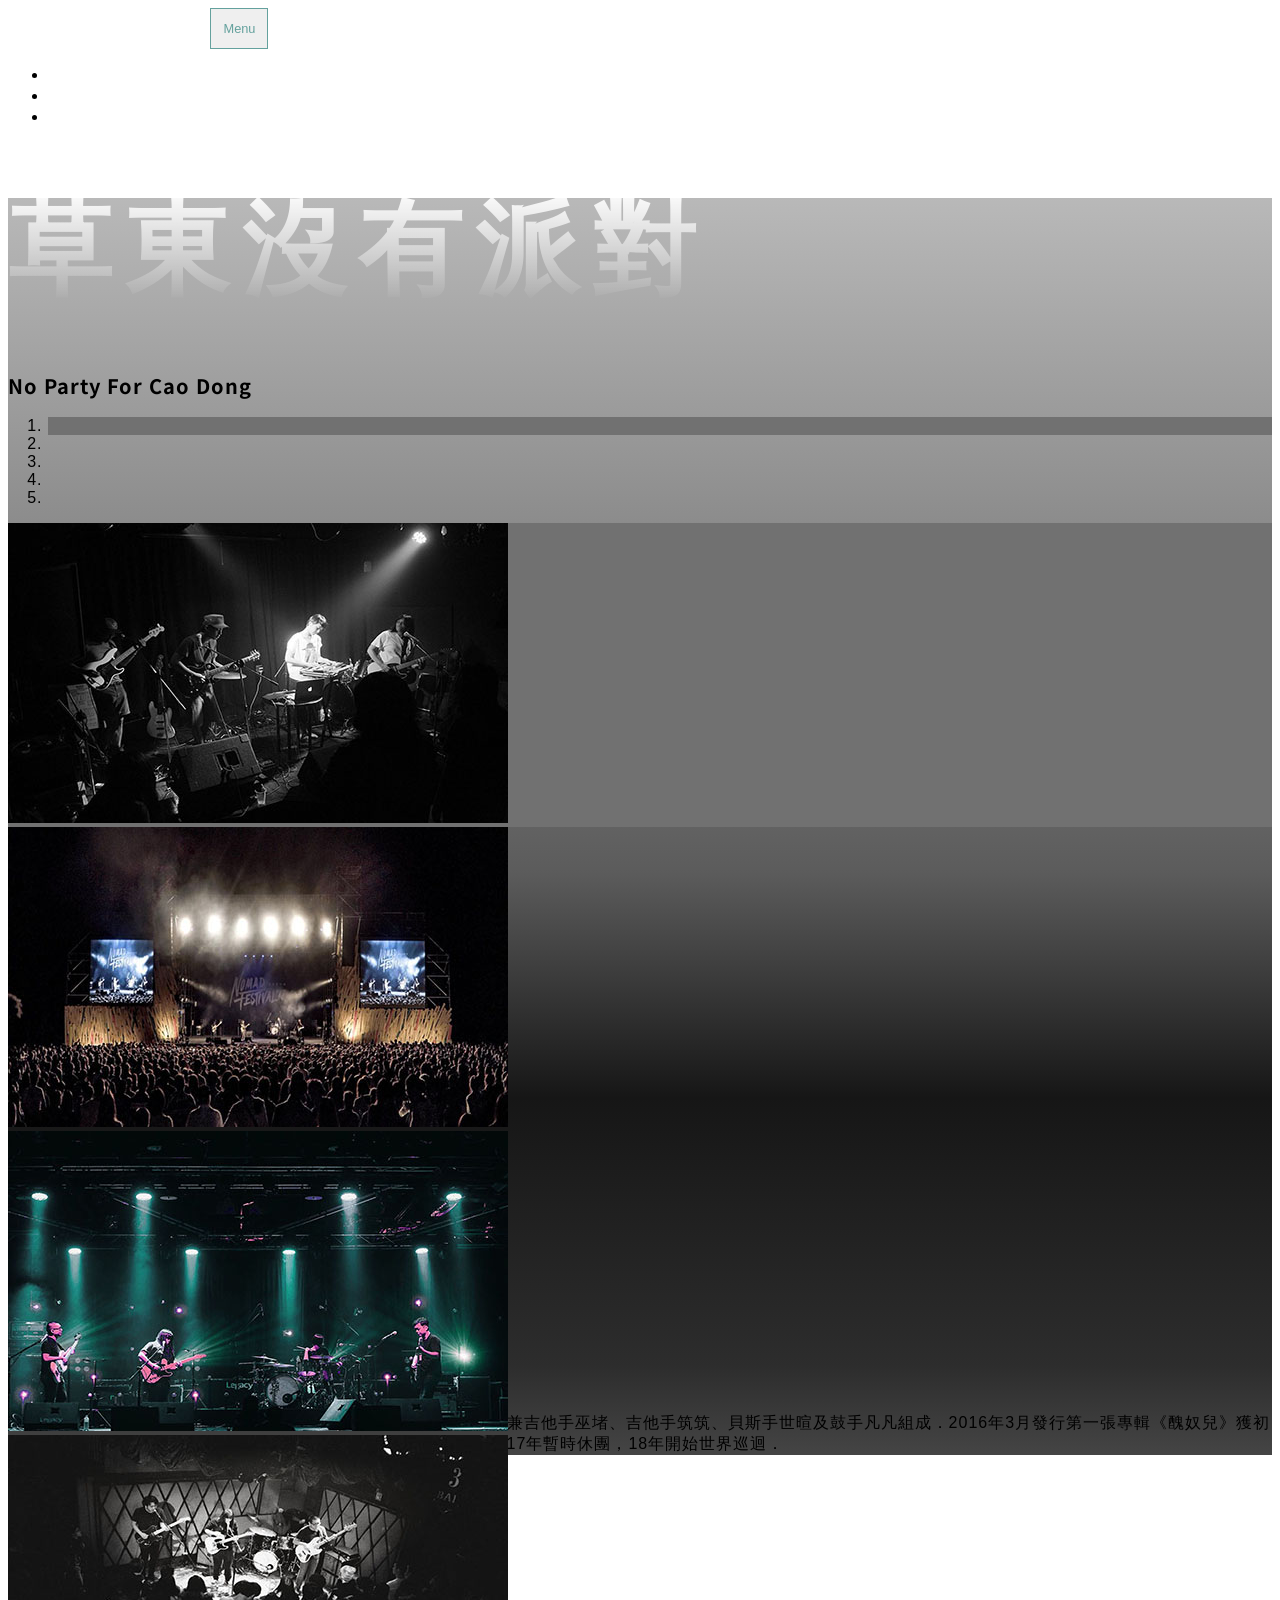
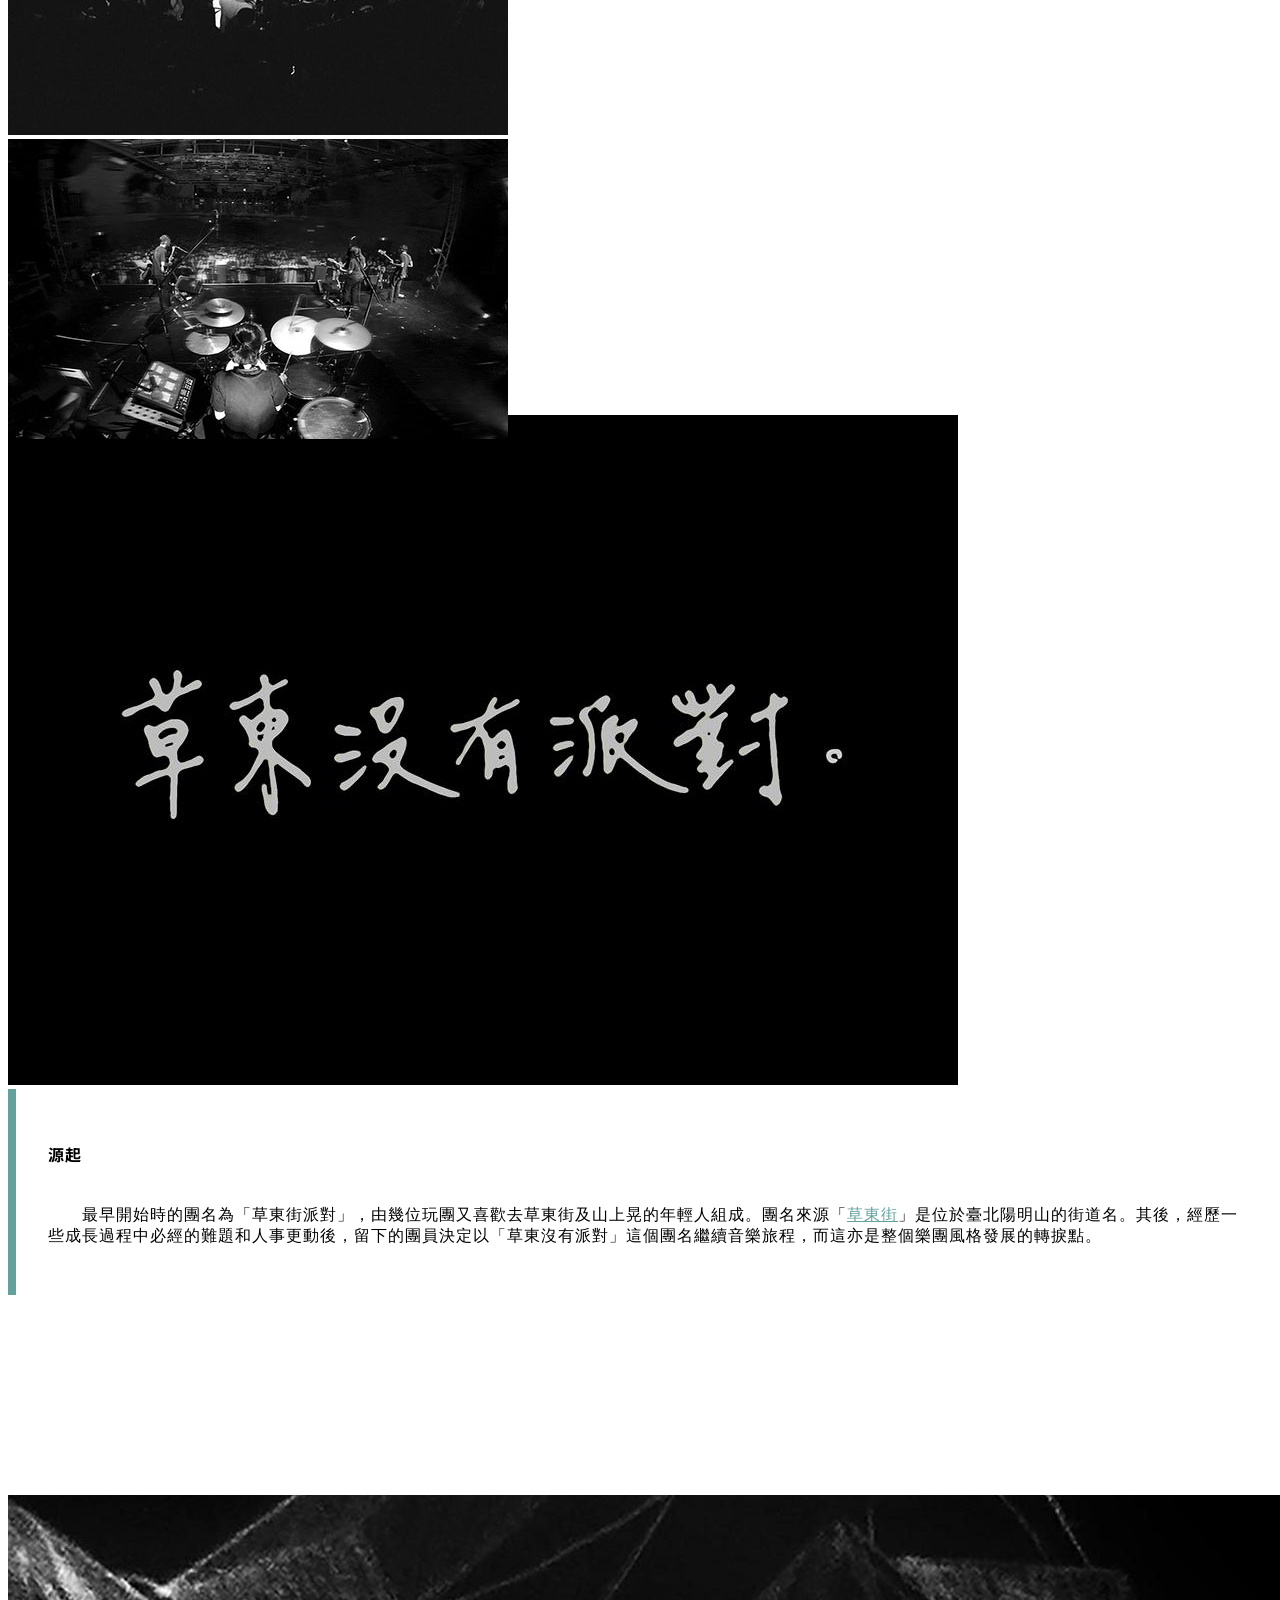
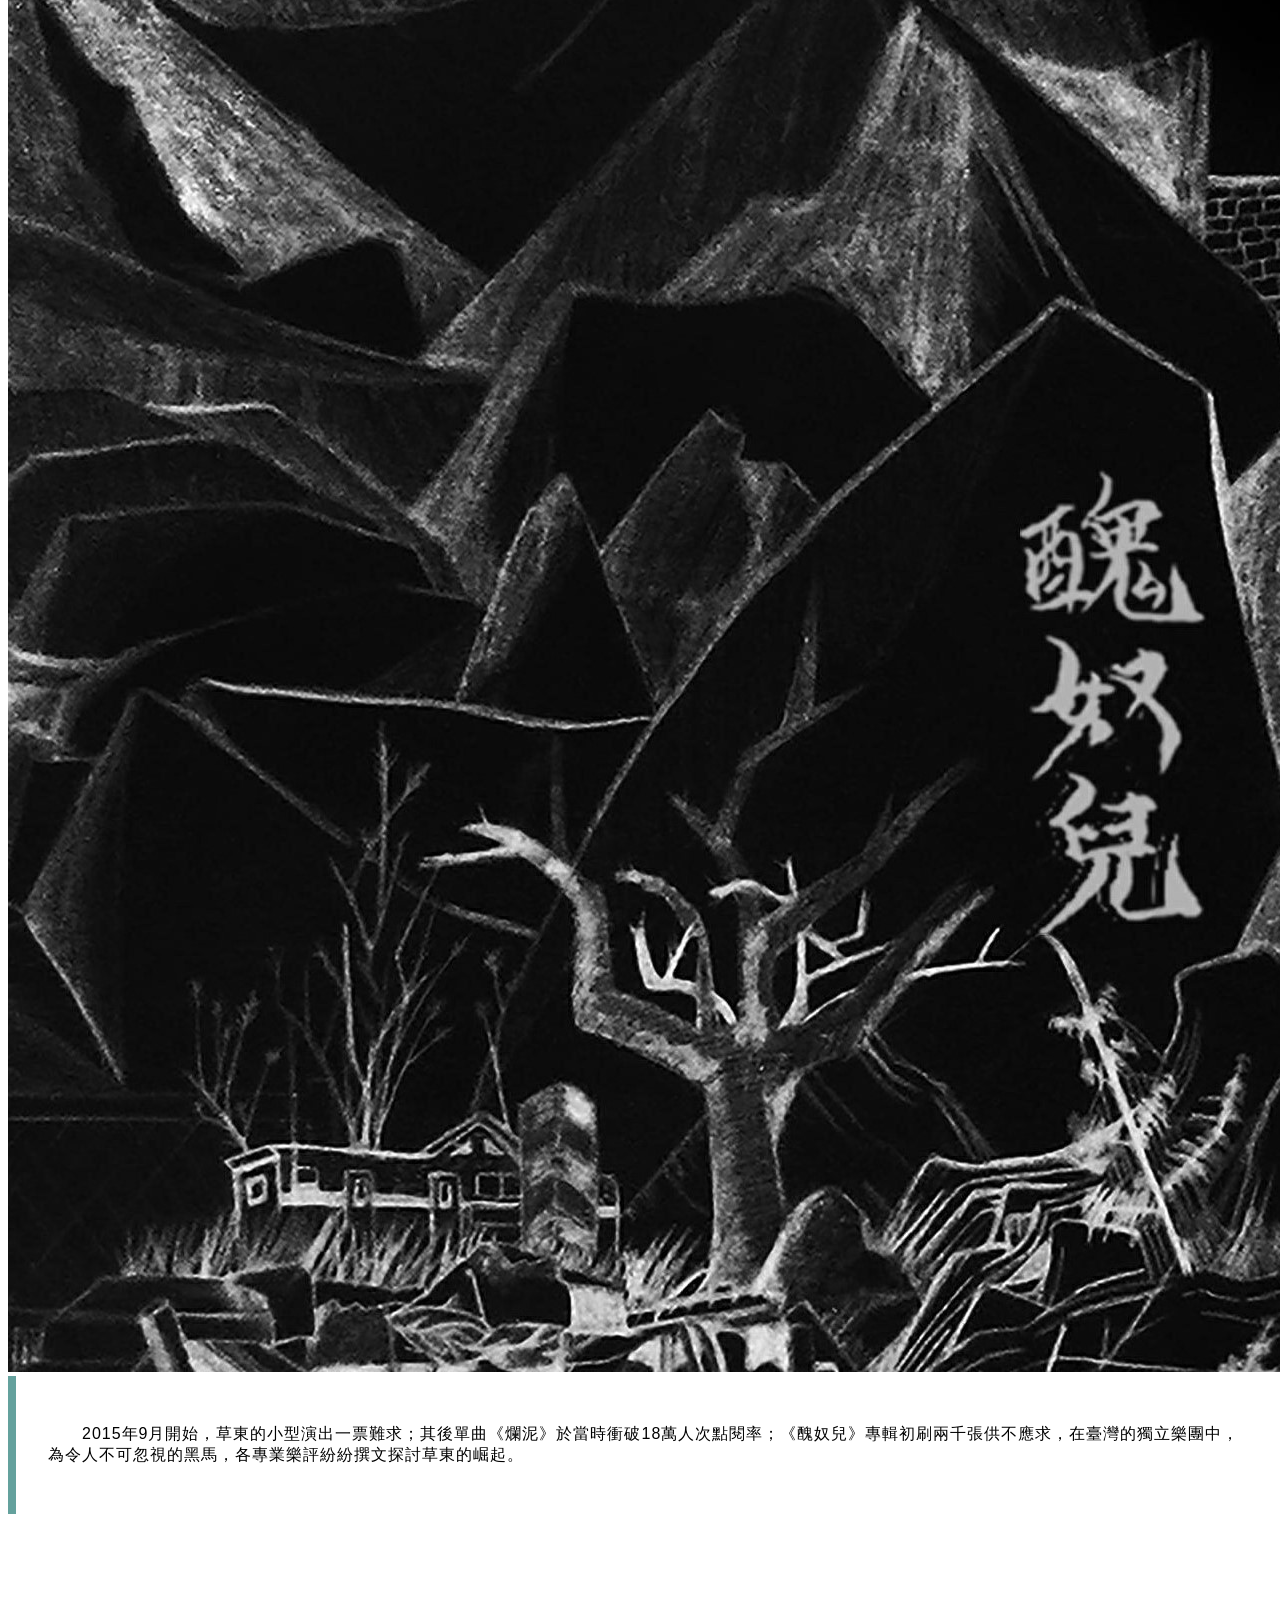
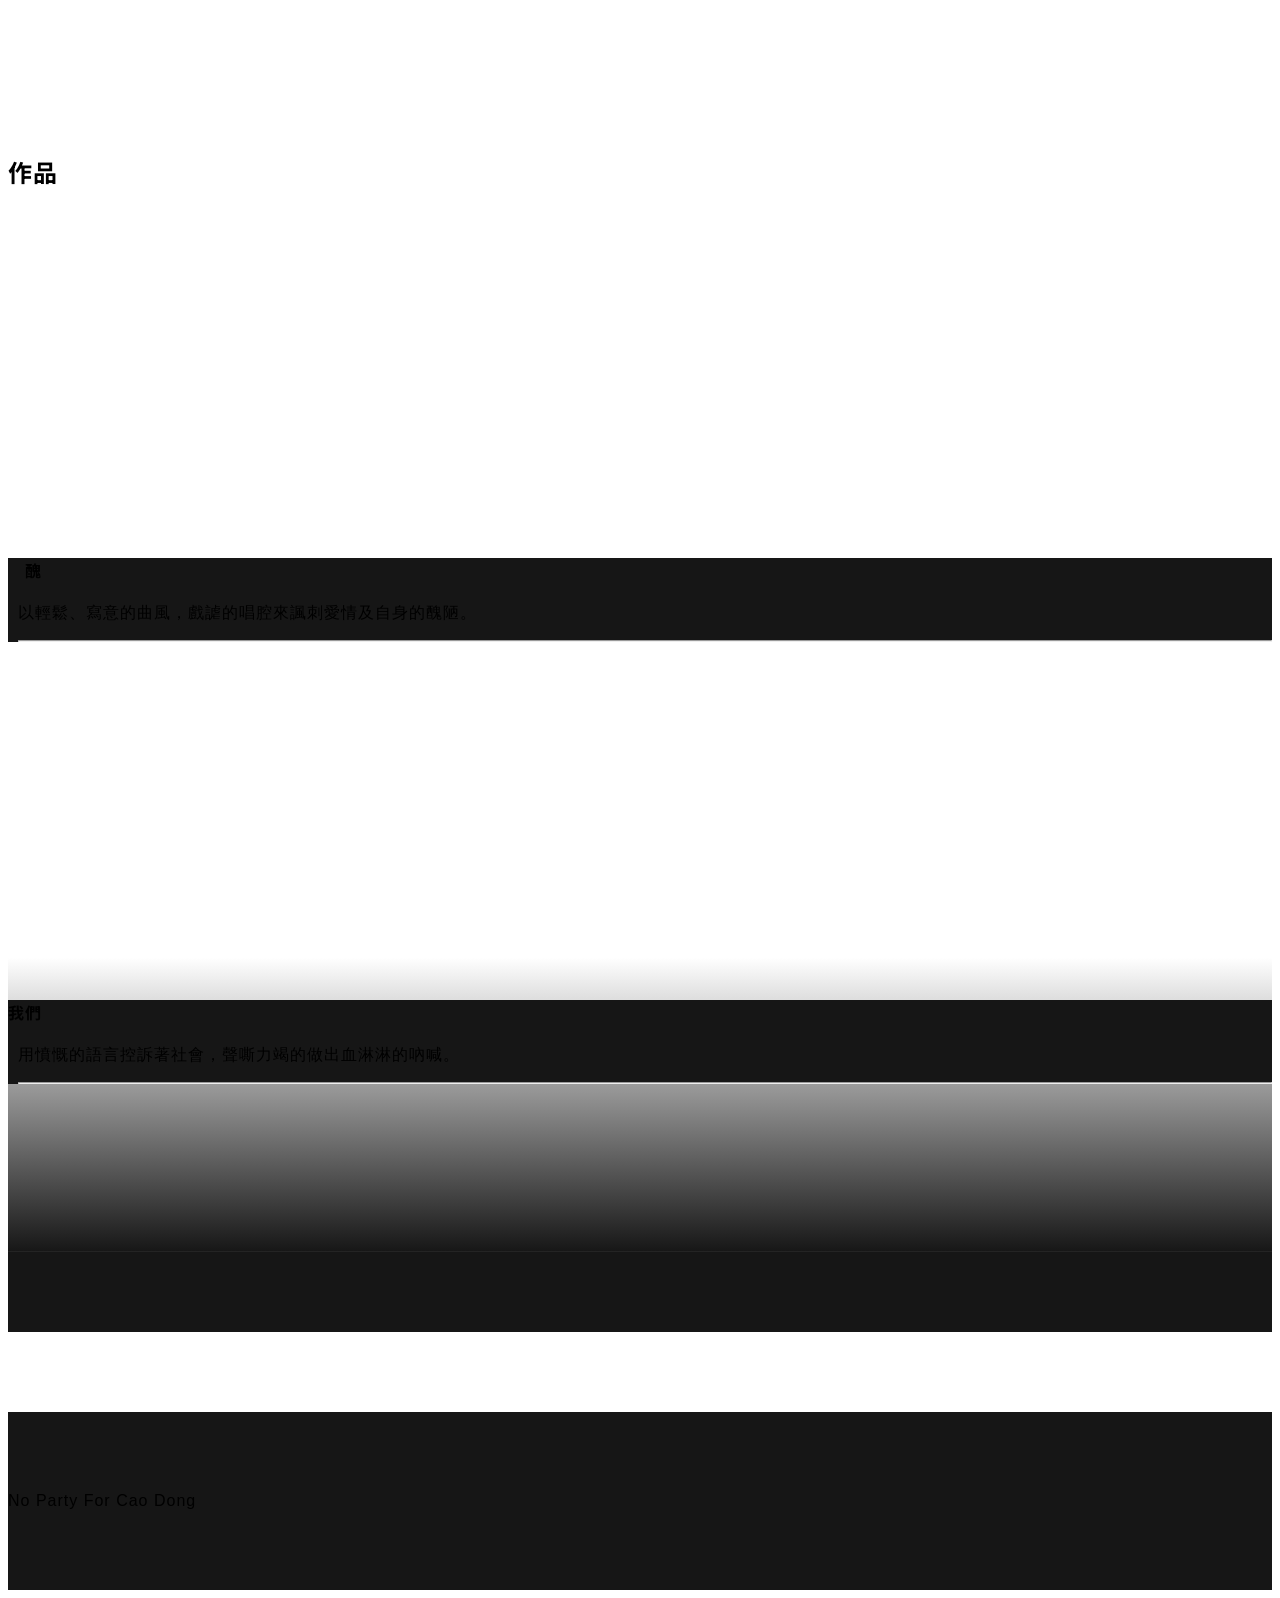
==== index.html @ 54d18df9 "0" ====
<!DOCTYPE html>
<html lang="zh-Hant-TW">

<head>

  <meta charset="utf-8">
  <meta name="viewport" content="width=device-width, initial-scale=1, shrink-to-fit=no">
  <meta name="description" content="No Party For Cao Dong">
  <meta name="author" content="">

  <title>No Party For Cao Dong</title>

  <!-- Bootstrap core CSS -->
  <link href="vendor/bootstrap/css/bootstrap.min.css" rel="stylesheet">

  <!-- Custom fonts for this template -->
  <link href="vendor/fontawesome-free/css/all.min.css" rel="stylesheet">
  <link href="https://fonts.googleapis.com/css?family=Varela+Round" rel="stylesheet">
  <link href="https://fonts.googleapis.com/css?family=Nunito:200,200i,300,300i,400,400i,600,600i,700,700i,800,800i,900,900i" rel="stylesheet">

    <!-- 中文字體 -->
  <link href="https://fonts.googleapis.com/css?family=Noto+Sans+TC" rel="stylesheet">
  
  <!-- Custom styles for this template -->
  <link href="css/grayscale.min.css" rel="stylesheet">
  
  <!-- 連接新的css --> 
  <link href="css/myresume.css" rel="stylesheet">
  <link href="css/JSresume.css" rel="stylesheet">
  <link href="css/grayscale.css" rel="stylesheet">
  <!--幻燈片-->
  <link href="css/幻燈片.css" rel="stylesheet">

</head>

<body id="page-top">

  <!-- Navigation -->
  <nav class="navbar navbar-expand-lg navbar-light fixed-top" id="mainNav">
    <div class="container">
      <a class="navbar-brand js-scroll-trigger" href="#page-top">No Party For Cao Dong</a>
      <button class="navbar-toggler navbar-toggler-right" type="button" data-toggle="collapse" data-target="#navbarResponsive" aria-controls="navbarResponsive" aria-expanded="false" aria-label="Toggle navigation">
        Menu
        <i class="fas fa-bars"></i>
      </button>
      <div class="collapse navbar-collapse" id="navbarResponsive">
        <ul class="navbar-nav ml-auto">
          <li class="nav-item">
            <a class="nav-link js-scroll-trigger" href="#about">簡介</a>
          </li>
          <li class="nav-item">
            <a class="nav-link js-scroll-trigger" href="#projects">源起</a>
			</li>
          <li class="nav-item">
            <a class="nav-link js-scroll-trigger" href="#signup">作品</a>
          </li>
        </ul>
		
      </div>
    </div>
  </nav>

  <!-- Header -->
  <header class="masthead">
    <div class="container d-flex h-100 align-items-center">
      <div class="mx-auto text-center">
        <h1 class="mx-auto my-0 text-uppercase"><span style="font-family:Microsoft JhengHei;">草東沒有派對</span></h1>
        <h2 class="text-white-50 mx-auto mt-2 mb-5">No Party For Cao Dong</h2>
     <!--幻燈片-->
 <div id="carousel-bs4" class="carousel slide" data-ride="carousel">
    <ol class="carousel-indicators">
    <li data-target="#carousel-bs4" data-slide-to="0" class="active"></li>
    <li data-target="#carousel-bs4" data-slide-to="1"></li>
    <li data-target="#carousel-bs4" data-slide-to="2"></li>
    <li data-target="#carousel-bs4" data-slide-to="3"></li>
    <li data-target="#carousel-bs4" data-slide-to="4"></li>
  </ol>
  <div class="carousel-inner">
    <div class="carousel-item active">
      <img class="d-block w-100" src="img/two.jpg" alt="First slide">
    </div>
    <div class="carousel-item">
      <img class="d-block w-100" src="img/NOMAD1.jpg" alt="Second slide">
    </div>
    <div class="carousel-item">
      <img class="d-block w-100" src="img/Taipie.jpg" alt="Third slide">
    </div>
    <div class="carousel-item">
      <img class="d-block w-100" src="img/NewYork.jpg" alt="Four slide">
    </div>
    <div class="carousel-item">
      <img class="d-block w-100" src="img/Taichung.jpg" alt="Five slide">
    </div>
  </div>
</div>
<br>
 
      </div>
  </header>

  <!-- About Section -->
  <section id="about" class="about-section text-center">
    <div class="container">
      <div class="row">
	   <div style="margin-top :100px">
	   <div style="margin-bottom :400px">
        <div class="col-lg-8 mx-auto">
          <h2 class="text-white mb-4">簡介</h2>
          <p class="text-white-50">草東沒有派對是一隻臺灣本土的搖滾樂團，成軍於2012年，由主唱兼吉他手巫堵、吉他手筑筑、貝斯手世暄及鼓手凡凡組成．2016年3月發行第一張專輯《醜奴兒》獲初步注目及各獎項肯定，包括第28屆金曲獎最佳樂團等多項大獎．2017年暫時休團，18年開始世界巡迴．</p>
        </div> 
	  </div>
	  </div>
      </div>
    </div>
  </section>

  <!-- Projects Section -->
  <section id="projects" class="projects-section bg-light">
    <div class="container">

      <!-- Featured Project Row -->
      <div class="row align-items-center no-gutters mb-4 mb-lg-5">
        <div class="col-xl-8 col-lg-7">
          <img class="img-fluid mb-3 mb-lg-0" src="草東沒有派對.jpg" alt="">
        </div>
        <div class="col-xl-4 col-lg-5">
          <div class="featured-text text-center text-lg-left">
            <h4>源起</h4>
            <p class="text-black-50 mb-0"><br>　　最早開始時的團名為「草東街派對」，由幾位玩團又喜歡去草東街及山上晃的年輕人組成。團名來源「<a href="https://www.google.com.tw/maps/place/111%E5%8F%B0%E5%8C%97%E5%B8%82%E5%A3%AB%E6%9E%97%E5%8D%80%E8%8D%89%E6%9D%B1%E8%A1%97/@25.1389796,121.5596644,21z/data=!4m5!3m4!1s0x3442adeb7283b971:0xda145ac0c0c0e1d9!8m2!3d25.1391101!4d121.5598657">草東街</a>」是位於臺北陽明山的街道名。其後，經歷一些成長過程中必經的難題和人事更動後，留下的團員決定以「草東沒有派對」這個團名繼續音樂旅程，而這亦是整個樂團風格發展的轉捩點。</p>
          </div>
        </div>
      </div>
	  
	  <!-- Featured Project Row -->
	 <div style="margin-top :200px">
      <div class="row align-items-center no-gutters mb-4 mb-lg-5 ">
        <div class=" col-xl-8 col-lg-7">
          <img class="img-fluid mb-3 mb-lg-0" src="醜奴兒.png" alt="">
        </div>
        <div class="col-xl-4 col-lg-6 order-lg-first">
              <div class="featured-text text-center text-lg-left">
                <p class="text-black-50 mb-0">　　2015年9月開始，草東的小型演出一票難求；其後單曲《爛泥》於當時衝破18萬人次點閱率；《醜奴兒》專輯初刷兩千張供不應求，在臺灣的獨立樂團中，為令人不可忽視的黑馬，各專業樂評紛紛撰文探討草東的崛起。</p>
              </div>
        </div>
      </div>
	 </div>

    </div>
  </section>
  
  <!-- Signup Section -->
  <section id="signup" class="signup-section">
    <div class="container">
     <div style="margin-top :-100px">
      <div class="row">
        <div class="col-md-10 col-lg-8 mx-auto text-center">
          <h2 class="text-white mb-4">作品</h2>
      <!-- Project One Row -->
      <div class="row justify-content-center no-gutters mb-5 mb-lg-0">
        <div class="col-lg-6">
	     <div style="margin-bottom :-6px">
          <iframe width="365" height="330" src="https://www.youtube.com/embed/5U825i8AZQo" frameborder="0" allow="accelerometer; autoplay; encrypted-media; gyroscope; picture-in-picture" allowfullscreen></iframe>
         </div>
		</div>
        <div class="col-lg-6">
          <div class="bg-black text-center h-100 project">
            <div class="d-flex h-100">
              <div class="project-text w-100 my-auto text-center text-lg-left">
                <h4 class="text-white">　醜</h4>
				<div style="margin-left :10px" style="margin-bottom :0px"
                <p class="mb-0 text-white-50"> 以輕鬆、寫意的曲風，戲謔的唱腔來諷刺愛情及自身的醜陋。</p>
                <hr class="d-none d-lg-block mb-0 ml-0">
                </div>
              </div>
            </div>
          </div>
        </div>

      <!-- Project Two Row -->
      <div class="row justify-content-center no-gutters">
        <div class="col-lg-6">
		 <div style="margin-bottom :-6px">
         <iframe width="365" height="330" src="https://www.youtube.com/embed/r0pnInGKFMI" frameborder="0" allow="accelerometer; autoplay; encrypted-media; gyroscope; picture-in-picture" allowfullscreen></iframe>
		 </div>
        </div>
        <div class="col-lg-6 order-lg-first">
          <div class="bg-black text-center h-100 project">
            <div class="d-flex h-100">
              <div class="project-text w-100 my-auto text-center text-lg-right">
                <h4 class="text-white">我們　</h4>
				<div style="margin-left: 10px"
                <p class="mb-0 text-white-50" align="left">用憤慨的語言控訴著社會，聲嘶力竭的做出血淋淋的吶喊。</p>
                <hr class="d-none d-lg-block mb-0 mr-0">
              </div>
            </div>
          </div>
        </div>
      </div>
	 </div> 
     </body>

          </form>

      </div>
    </div>
    </div>
	</div>
  </section>
  <!-- Contact Section -->
  <section class="contact-section bg-black">
    <div class="container">

      <div class="row">

      </div>

      <div class="social d-flex justify-content-center">
        <a href="https://www.instagram.com/nopartyforcaodong/?hl=zh-tw" class="mx-2">
          <i class="fab fa-instagram"></i>
        </a>
        <a href="https://www.facebook.com/nopartyforcaodong/" class="mx-2">
          <i class="fab fa-facebook-f"></i>
        </a>
      </div>
    </div>
  </section>

  <!-- Footer -->
  <footer class="bg-black small text-center text-white-50">
    <div class="container">
      No Party For Cao Dong
    </div>
  </footer>

  <!-- Bootstrap core JavaScript -->
  <script src="vendor/jquery/jquery.min.js"></script>
  <script src="vendor/bootstrap/js/bootstrap.bundle.min.js"></script>

  <!-- Plugin JavaScript -->
  <script src="vendor/jquery-easing/jquery.easing.min.js"></script>

  <!-- Custom scripts for this template -->
  <script src="js/grayscale.min.js"></script>

  <script src="js/幻燈片.js"></script>
  
</html>
---- css/grayscale.min.css ----
/*!
 * Start Bootstrap - Grayscale v5.0.6 (https://startbootstrap.com/template-overviews/grayscale)
 * Copyright 2013-2019 Start Bootstrap
 * Licensed under MIT (https://github.com/BlackrockDigital/startbootstrap-grayscale/blob/master/LICENSE)
<<<<<<< HEAD
 */#mainNav{min-height:56px;background-color:#fff}
 #mainNav .navbar-toggler{font-size:80%;padding:.75rem;color:#64a19d;border:1px solid #64a19d}
 #mainNav .navbar-toggler:focus{outline:0}
 #mainNav .navbar-brand{color:#161616;font-weight:700;padding:.9rem 0}
 #mainNav .navbar-nav .nav-item:hover{color:fade(white,80%);outline:0;background-color:transparent}
 #mainNav .navbar-nav .nav-item:active,
 #mainNav .navbar-nav .nav-item:focus{outline:0;background-color:transparent}
 @media (min-width:992px){#mainNav{padding-top:0;padding-bottom:0;border-bottom:none;background-color:transparent;-webkit-transition:background-color .3s ease-in-out;transition:background-color .3s ease-in-out}
 #mainNav .navbar-brand{padding:.5rem 0;color:rgba(255,255,255,.5)}
 #mainNav .nav-link{-webkit-transition:none;transition:none;padding:2rem 1.5rem;color:rgba(255,255,255,.5)}
 #mainNav .nav-link:hover{color:rgba(255,255,255,.75)}
 #mainNav .nav-link:active{color:#fff}
 #mainNav.navbar-shrink{background-color:#fff}
 #mainNav.navbar-shrink .navbar-brand{color:#161616}
 #mainNav.navbar-shrink .nav-link{color:#161616;padding:1.5rem 1.5rem 1.25rem;border-bottom:.25rem solid transparent}
 #mainNav.navbar-shrink .nav-link:hover{color:#64a19d}
 #mainNav.navbar-shrink .nav-link:active{color:#467370}
 #mainNav.navbar-shrink .nav-link.active{color:#64a19d;outline:0;border-bottom:.25rem solid #64a19d}}
 .masthead{position:relative;width:100%;height:auto;min-height:35rem;padding:15rem 0;background:-webkit-gradient(linear,left top,left bottom,from(rgba(22,22,22,.3)),color-stop(75%,rgba(22,22,22,.7)),to(#161616)),url(../img/bg-masthead.jpg);background:linear-gradient(to bottom,rgba(22,22,22,.3) 0,rgba(22,22,22,.7) 75%,#161616 100%),url(../img/bg-masthead.jpg);background-position:center;background-repeat:no-repeat;background-attachment:scroll;background-size:cover}
 .masthead h1{font-family:'Varela Round';font-size:2.5rem;line-height:2.5rem;letter-spacing:.8rem;background:-webkit-linear-gradient(rgba(255,255,255,.9),rgba(255,255,255,0));-webkit-text-fill-color:transparent;-webkit-background-clip:text}
 .masthead h2{max-width:20rem;font-size:1rem}
 @media (min-width:768px){.masthead h1{font-size:4rem;line-height:4rem}}
 @media (min-width:992px){.masthead{height:100vh;padding:0}
 .masthead h1{font-size:6.5rem;line-height:6.5rem;letter-spacing:.8rem}
 .masthead h2{max-width:30rem;font-size:1.25rem}}
 .btn{-webkit-box-shadow:0 .1875rem .1875rem 0 rgba(0,0,0,.1)!important;box-shadow:0 .1875rem .1875rem 0 rgba(0,0,0,.1)!important;padding:1.25rem 2rem;font-family:'Varela Round';font-size:80%;text-transform:uppercase;letter-spacing:.15rem;border:0}
 .btn-primary{background-color:#64a19d}
 .btn-primary:hover{background-color:#4f837f}
 .btn-primary:focus{background-color:#4f837f;color:#fff}
 .btn-primary:active{background-color:#467370!important}
 .about-section{padding-top:10rem;background:-webkit-gradient(linear,left top,left bottom,from(#161616),color-stop(75%,rgba(22,22,22,.9)),to(rgba(22,22,22,.8)));background:linear-gradient(to bottom,#161616 0,rgba(22,22,22,.9) 75%,rgba(22,22,22,.8) 100%)}
 .about-section p{margin-bottom:5rem}
 .projects-section{padding:10rem 0}
 .projects-section .featured-text{padding:2rem}
 @media (min-width:992px){.projects-section .featured-text{padding:0 0 0 2rem;/*border-right:.5rem */solid #64a19d}}
 .projects-section .project-text{padding:3rem;font-size:90%}
 @media (min-width:992px){.projects-section .project-text{padding:5rem}
 .projects-section .project-text hr{border-color:#64a19d;border-width:.25rem;width:30%}}
 .signup-section{padding:10rem 0;background:-webkit-gradient(linear,left top,left bottom,from(rgba(22,22,22,.1)),color-stop(75%,rgba(22,22,22,.5)),to(#161616)),url(../img/bg-signup.jpg);background:linear-gradient(to bottom,rgba(22,22,22,.1) 0,rgba(22,22,22,.5) 75%,#161616 100%),url(../img/bg-signup.jpg);background-position:center;background-repeat:no-repeat;background-attachment:scroll;background-size:cover}
 .signup-section .form-inline input{-webkit-box-shadow:0 .1875rem .1875rem 0 rgba(0,0,0,.1)!important;box-shadow:0 .1875rem .1875rem 0 rgba(0,0,0,.1)!important;padding:1.25rem 2rem;height:auto;font-family:'Varela Round';font-size:80%;text-transform:uppercase;letter-spacing:.15rem;border:0}
 .contact-section{padding:5rem 0 0}
 .contact-section .card{border:0;border-bottom:.25rem solid #64a19d}
 .contact-section .card h4{font-size:.8rem;font-family:'Varela Round';text-transform:uppercase;letter-spacing:.15rem}
 .contact-section .card h5{font-size:.8rem;font-family:'Varela Round';text-transform:uppercase;letter-spacing:.15rem}
 .contact-section .card hr{border-color:#64a19d;border-width:.25rem;width:3rem}
 .contact-section .social{margin-top:5rem}
 .contact-section .social a{text-align:center;height:3rem;width:3rem;background:rgba(255,255,255,.1);border-radius:100%;line-height:3rem;color:rgba(255,255,255,.3)}
 .contact-section .social a:hover{color:rgba(255,255,255,.5)}
 .contact-section .social a:active{color:#fff}body{font-family:Nunito;letter-spacing:.0625em}a{color:#64a19d}a:focus,a:hover{text-decoration:none;color:#3c6360}
 .bg-black{background-color:#161616!important}
 .bg-primary{background-color:#64a19d!important}
 .text-primary{color:#64a19d!important}footer{padding:5rem 0}
=======
 */#mainNav{min-height:56px;background-color:#fff}#mainNav .navbar-toggler{font-size:80%;padding:.75rem;color:#64a19d;border:1px solid #64a19d}#mainNav .navbar-toggler:focus{outline:0}#mainNav .navbar-brand{color:#161616;font-weight:700;padding:.9rem 0}#mainNav .navbar-nav .nav-item:hover{color:fade(white,80%);outline:0;background-color:transparent}#mainNav .navbar-nav .nav-item:active,#mainNav .navbar-nav .nav-item:focus{outline:0;background-color:transparent}@media (min-width:992px){#mainNav{padding-top:0;padding-bottom:0;border-bottom:none;background-color:transparent;-webkit-transition:background-color .3s ease-in-out;transition:background-color .3s ease-in-out}#mainNav .navbar-brand{padding:.5rem 0;color:rgba(255,255,255,.5)}#mainNav .nav-link{-webkit-transition:none;transition:none;padding:2rem 1.5rem;color:rgba(255,255,255,.5)}#mainNav .nav-link:hover{color:rgba(255,255,255,.75)}#mainNav .nav-link:active{color:#fff}#mainNav.navbar-shrink{background-color:#fff}#mainNav.navbar-shrink .navbar-brand{color:#161616}#mainNav.navbar-shrink .nav-link{color:#161616;padding:1.5rem 1.5rem 1.25rem;border-bottom:.25rem solid transparent}#mainNav.navbar-shrink .nav-link:hover{color:#64a19d}#mainNav.navbar-shrink .nav-link:active{color:#467370}#mainNav.navbar-shrink .nav-link.active{color:#64a19d;outline:0;border-bottom:.25rem solid #64a19d}}.masthead{position:relative;width:100%;height:auto;min-height:35rem;padding:15rem 0;background:-webkit-gradient(linear,left top,left bottom,from(rgba(22,22,22,.3)),color-stop(75%,rgba(22,22,22,.7)),to(#161616)),url(../img/bg-masthead.jpg);background:linear-gradient(to bottom,rgba(22,22,22,.3) 0,rgba(22,22,22,.7) 75%,#161616 100%),url(../img/bg-masthead.jpg);background-position:center;background-repeat:no-repeat;background-attachment:scroll;background-size:cover}.masthead h1{font-family:'Varela Round';font-size:2.5rem;line-height:2.5rem;letter-spacing:.8rem;background:-webkit-linear-gradient(rgba(255,255,255,.9),rgba(255,255,255,0));-webkit-text-fill-color:transparent;-webkit-background-clip:text}.masthead h2{max-width:20rem;font-size:1rem}@media (min-width:768px){.masthead h1{font-size:4rem;line-height:4rem}}@media (min-width:992px){.masthead{height:100vh;padding:0}.masthead h1{font-size:6.5rem;line-height:6.5rem;letter-spacing:.8rem}.masthead h2{max-width:30rem;font-size:1.25rem}}.btn{-webkit-box-shadow:0 .1875rem .1875rem 0 rgba(0,0,0,.1)!important;box-shadow:0 .1875rem .1875rem 0 rgba(0,0,0,.1)!important;padding:1.25rem 2rem;font-family:'Microsoft JhengHei';font-size:80%;text-transform:uppercase;letter-spacing:.15rem;border:0}.btn-primary{background-color:#64a19d}.btn-primary:hover{background-color:#4f837f}.btn-primary:focus{background-color:#4f837f;color:#fff}.btn-primary:active{background-color:#467370!important}.about-section{padding-top:10rem;background:-webkit-gradient(linear,left top,left bottom,from(#161616),color-stop(75%,rgba(22,22,22,.9)),to(rgba(22,22,22,.8)));background:linear-gradient(to bottom,#161616 0,rgba(22,22,22,.9) 75%,rgba(22,22,22,.8) 100%)}.about-section p{margin-bottom:5rem}.projects-section{padding:10rem 0}.projects-section .featured-text{padding:2rem}@media (min-width:992px){.projects-section .featured-text{padding:0 0 0 2rem;border-left:.5rem solid #64a19d}}.projects-section .project-text{padding:3rem;font-size:90%}@media (min-width:992px){.projects-section .project-text{padding:5rem}.projects-section .project-text hr{border-color:#64a19d;border-width:.25rem;width:30%}}.signup-section{padding:10rem 0;background:-webkit-gradient(linear,left top,left bottom,from(rgba(22,22,22,.1)),color-stop(75%,rgba(22,22,22,.5)),to(#161616)),url(../img/bg-signup.jpg);background:linear-gradient(to bottom,rgba(22,22,22,.1) 0,rgba(22,22,22,.5) 75%,#161616 100%),url(../img/bg-signup.jpg);background-position:center;background-repeat:no-repeat;background-attachment:scroll;background-size:cover}.signup-section .form-inline input{-webkit-box-shadow:0 .1875rem .1875rem 0 rgba(0,0,0,.1)!important;box-shadow:0 .1875rem .1875rem 0 rgba(0,0,0,.1)!important;padding:1.25rem 2rem;height:auto;font-family:'Varela Round';font-size:80%;text-transform:uppercase;letter-spacing:.15rem;border:0}.contact-section{padding:5rem 0 0}.contact-section .card{border:0;border-bottom:.25rem solid #64a19d}.contact-section .card h4{font-size:.8rem;font-family:'Varela Round';text-transform:uppercase;letter-spacing:.15rem}.contact-section .card hr{border-color:#64a19d;border-width:.25rem;width:3rem}.contact-section .social{margin-top:5rem}.contact-section .social a{text-align:center;height:3rem;width:3rem;background:rgba(255,255,255,.1);border-radius:100%;line-height:3rem;color:rgba(255,255,255,.3)}.contact-section .social a:hover{color:rgba(255,255,255,.5)}.contact-section .social a:active{color:#fff}body{font-family:Nunito;letter-spacing:.0625em}a{color:#64a19d}a:focus,a:hover{text-decoration:none;color:#3c6360}.bg-black{background-color:#161616!important}.bg-primary{background-color:#64a19d!important}.text-primary{color:#64a19d!important}footer{padding:5rem 0}
>>>>>>> 4e96424a551802b311066dc07a550ca270a3e901
---- css/myresume.css ----
body{
	font-family: 'Noto Sans TC', sans-serif;
}

h1,h2,h3,h4,h5,h6{
	font-family: 'Noto Sans TC', sans-serif;
		 text-transform: none;
}
.subheading{
	font-family: 'Noto Sans TC', sans-serif;
}
---- css/JSresume.css ----
<<<<<<< HEAD
element.style{
  position:absolute;
　top:80px;
　right:80px
} 
=======
.text-center{
  position:absolute;
　top:80px;
　right:80px
}
>>>>>>> 2dfa7244a730e57560c239f13a90e4c9c1fed63d
---- css/grayscale.css ----
/*!
 * Start Bootstrap - Grayscale v5.0.6 (https://startbootstrap.com/template-overviews/grayscale)
 * Copyright 2013-2019 Start Bootstrap
 * Licensed under MIT (https://github.com/BlackrockDigital/startbootstrap-grayscale/blob/master/LICENSE)
 */

#mainNav {
  min-height: 56px;
  background-color: #fff;
}

#mainNav .navbar-toggler {
  font-size: 80%;
  padding: 0.75rem;
  color: #64a19d;
  border: 1px solid #64a19d;
}

#mainNav .navbar-toggler:focus {
  outline: none;
}

#mainNav .navbar-brand {
  color: #161616;
  font-weight: 700;
  padding: .9rem 0;
}

#mainNav .navbar-nav .nav-item:hover {
  color: fade(white, 80%);
  outline: none;
  background-color: transparent;
}

#mainNav .navbar-nav .nav-item:active, #mainNav .navbar-nav .nav-item:focus {
  outline: none;
  background-color: transparent;
}

@media (min-width: 992px) {
  #mainNav {
    padding-top: 0;
    padding-bottom: 0;
    border-bottom: none;
    background-color: transparent;
    -webkit-transition: background-color 0.3s ease-in-out;
    transition: background-color 0.3s ease-in-out;
  }
  #mainNav .navbar-brand {
    padding: .5rem 0;
    color: rgba(255, 255, 255, 0.5);
  }
  #mainNav .nav-link {
    -webkit-transition: none;
    transition: none;
    padding: 2rem 1.5rem;
    color: rgba(255, 255, 255, 0.5);
  }
  #mainNav .nav-link:hover {
    color: rgba(255, 255, 255, 0.75);
  }
  #mainNav .nav-link:active {
    color: white;
  }
  #mainNav.navbar-shrink {
    background-color: #fff;
  }
  #mainNav.navbar-shrink .navbar-brand {
    color: #161616;
  }
  #mainNav.navbar-shrink .nav-link {
    color: #161616;
    padding: 1.5rem 1.5rem 1.25rem;
    border-bottom: 0.25rem solid transparent;
  }
  #mainNav.navbar-shrink .nav-link:hover {
    color: #64a19d;
  }
  #mainNav.navbar-shrink .nav-link:active {
    color: #467370;
  }
  #mainNav.navbar-shrink .nav-link.active {
    color: #64a19d;
    outline: none;
    border-bottom: 0.25rem solid #64a19d;
  }
}

.masthead {
  position: relative;
  width: 100%;
  height: auto;
  min-height: 35rem;
  padding: 15rem 0;
  background: -webkit-gradient(linear, left top, left bottom, from(rgba(22, 22, 22, 0.3)), color-stop(75%, rgba(22, 22, 22, 0.7)), to(#161616)), url("../img/bg-masthead.jpg");
  background: linear-gradient(to bottom, rgba(22, 22, 22, 0.3) 0%, rgba(22, 22, 22, 0.7) 75%, #161616 100%), url("../img/bg-masthead.jpg");
  background-position: center;
  background-repeat: no-repeat;
  background-attachment: scroll;
  background-size: cover;
}

.masthead h1 {
  font-family: 'Microsoft JhengHei';
  font-size: 2.5rem;
  line-height: 2.5rem;
  letter-spacing: 0.8rem;
  background: -webkit-linear-gradient(rgba(255, 255, 255, 0.9), rgba(255, 255, 255, 0));
  -webkit-text-fill-color: transparent;
  -webkit-background-clip: text;
}

.masthead h2 {
  max-width: 20rem;
  font-size: 1rem;
}

@media (min-width: 768px) {
  .masthead h1 {
    font-size: 4rem;
    line-height: 4rem;
  }
}

@media (min-width: 992px) {
  .masthead {
    height: 100vh;
    padding: 0;
  }
  .masthead h1 {
    font-size: 6.5rem;
    line-height: 6.5rem;
    letter-spacing: 0.8rem;
  }
  .masthead h2 {
    max-width: 30rem;
    font-size: 1.25rem;
  }
}

.btn {
  -webkit-box-shadow: 0 0.1875rem 0.1875rem 0 rgba(0, 0, 0, 0.1) !important;
  box-shadow: 0 0.1875rem 0.1875rem 0 rgba(0, 0, 0, 0.1) !important;
  padding: 1.25rem 2rem;
  font-family: 'Noto Sans TC';
  font-size: 80%;
  text-transform: uppercase;
  letter-spacing: .15rem;
  border: 0;
}

.btn-primary {
  background-color: #64a19d;
}

.btn-primary:hover {
  background-color: #4f837f;
}

.btn-primary:focus {
  background-color: #4f837f;
  color: white;
}

.btn-primary:active {
  background-color: #467370 !important;
}

.about-section {
  padding-top: 10rem;
  background: -webkit-gradient(linear, left top, left bottom, from(#161616), color-stop(75%, rgba(22, 22, 22, 0.9)), to(rgba(22, 22, 22, 0.8)));
  background: linear-gradient(to bottom, #161616 0%, rgba(22, 22, 22, 0.9) 75%, rgba(22, 22, 22, 0.8) 100%);
}

.about-section p {
  margin-bottom: 5rem;
  
}

.projects-section {
  padding: 10rem 0;
}

.projects-section .featured-text {
  padding: 2rem;
}

@media (min-width: 992px) {
  .projects-section .featured-text {
    padding: 0 2 0 0rem;
 /*border-right-style: 0.5rem solid #64a19d;*/
  }
}

.projects-section .project-text {
  padding: 3rem;
  font-size: 100%;
}

@media (min-width: 992px) {
  .projects-section .project-text {
    padding: 5rem;
  }
  .projects-section .project-text hr {
    border-color: #64a19d;
    border-width: .25rem;
    width: 30%;
  }
}

.signup-section {
  padding: 10rem 0;
  background: -webkit-gradient(linear, left top, left bottom, from(rgba(22, 22, 22, 0)), color-stop(75%, rgba(22, 22, 22, 0)), to(#161616)), url("../img/bg-signup.jpg");
  background: linear-gradient(to bottom, rgba(22, 22, 22, 0) 0%, rgba(22, 22, 22, 0) 75%, #161616 100%), url("../img/bg-signup.jpg");
  background-position: center;
  background-repeat: no-repeat;
  background-attachment: scroll;
  background-size: cover;
}

.signup-section .form-inline input {
  -webkit-box-shadow: 0 0.1875rem 0.1875rem 0 rgba(0, 0, 0, 0) !important;
  box-shadow: 0 0.1875rem 0.1875rem 0 rgba(0, 0, 0, 0) !important;
  padding: 1.25rem 2rem;
  height: auto;
  font-family: 'Varela Round';
  font-size: 80%;
  text-transform: uppercase;
  letter-spacing: 0.15rem;
  border: 0;
}

.contact-section {
  padding: 5rem 0 0;
}

.contact-section .card {
  border: 0;
  border-bottom: 0.25rem solid #64a19d;
}

.contact-section .card h4 {
  font-size: 0.8rem;
  font-family: 'Varela Round';
  text-transform: uppercase;
  letter-spacing: 0.15rem;
}

.contact-section .card hr {
  border-color: #64a19d;
  border-width: 0.25rem;
  width: 3rem;
}

.contact-section .social {
  margin-top: 5rem;
}

.contact-section .social a {
  text-align: center;
  height: 3rem;
  width: 3rem;
  background: rgba(255, 255, 255, 0.1);
  border-radius: 100%;
  line-height: 3rem;
  color: rgba(255, 255, 255, 0.3);
}

.contact-section .social a:hover {
  color: rgba(255, 255, 255, 0.5);
}

.contact-section .social a:active {
  color: #fff;
}

body {
  font-family: 'Nunito';
  letter-spacing: 0.0625em;
}

a {
  color: #64a19d;
}

a:focus, a:hover {
  text-decoration: none;
  color: #3c6360;
}

.bg-black {
  background-color: #161616 !important;
}

.bg-primary {
  background-color: #64a19d !important;
}

.text-primary {
  color: #64a19d !important;
}

footer {
  padding: 5rem 0;
}
---- css/幻燈片.css ----
* {box-sizing:border-box}
body {font-family: Verdana,sans-serif;}
.mySlides {display:none}
/* 幻灯片容器 */
.slideshow-container {
  max-width: 1000px;
  position: relative;
  top: 80px;
  margin:auto;
}

/* 下一张 & 上一张 按钮 */
.prev, .next {
  cursor: pointer;
  position: absolute;
  left: 120px;
  right: 150px;
  top: 50%;
  width: auto;
  margin-top: -200px;
  margin-left: -150px;
  padding: 16px;
  color: white;
  font-weight: bold;
  font-size: 18px;
  transition: 0.6s ease;
  border-radius: 0 3px 3px 0;
}

/* 定位 "下一张" 按钮靠右 */
.next {
  right: 0;
  border-radius: 3px 0 0 3px;
}

/* On hover, add a black background color with a little bit see-through */
.prev:hover, .next:hover {
  background-color: rgba(0,0,0,0.8);
}

/* 标题文本 */
.text {
  color: #f2f2f2;
  font-size: 15px;
  padding: 8px 12px;
  position: absolute;
  bottom: 8px;
  width: 100%;
  text-align: center;
}

/* 数字文本 (1/3 等) */
.numbertext {
  color: #f2f2f2;
  font-size: 12px;
  padding: 8px 12px;
  position: absolute;
  top: 0;
}

/* 标记符号 */
.dot {
  cursor:pointer;
  height: 13px;
  width: 13px;
  margin: 0 2px;
  background-color: #bbb;
  border-radius: 50%;
  display: inline-block;
  transition: background-color 0.6s ease;
}

.active, .dot:hover {
  background-color: #717171;
}

/* 淡出动画 */
.fade {
  -webkit-animation-name: fade;
  -webkit-animation-duration: 1.5s;
  animation-name: fade;
  animation-duration: 1.5s;
}

@-webkit-keyframes fade {
  from {opacity: .4} 
  to {opacity: 1}
}

@keyframes fade {
  from {opacity: .4} 
  to {opacity: 1}
}
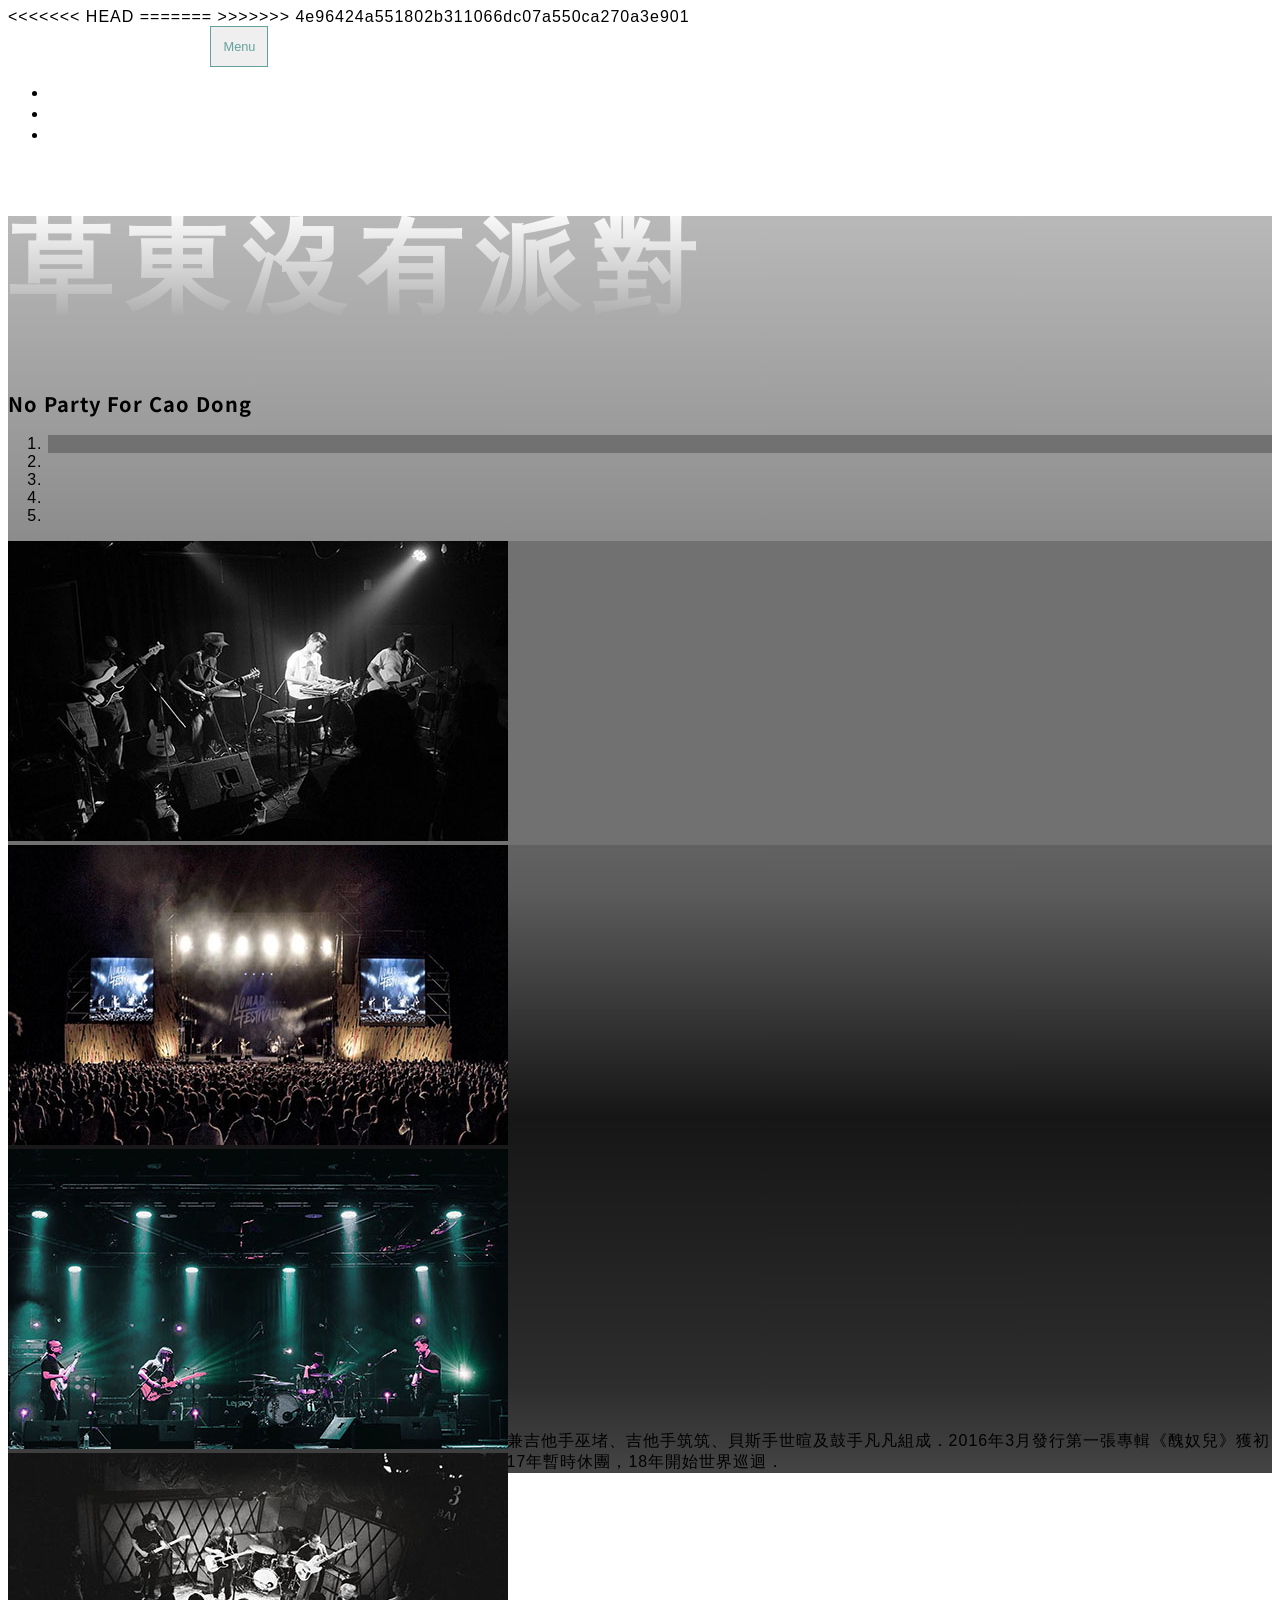
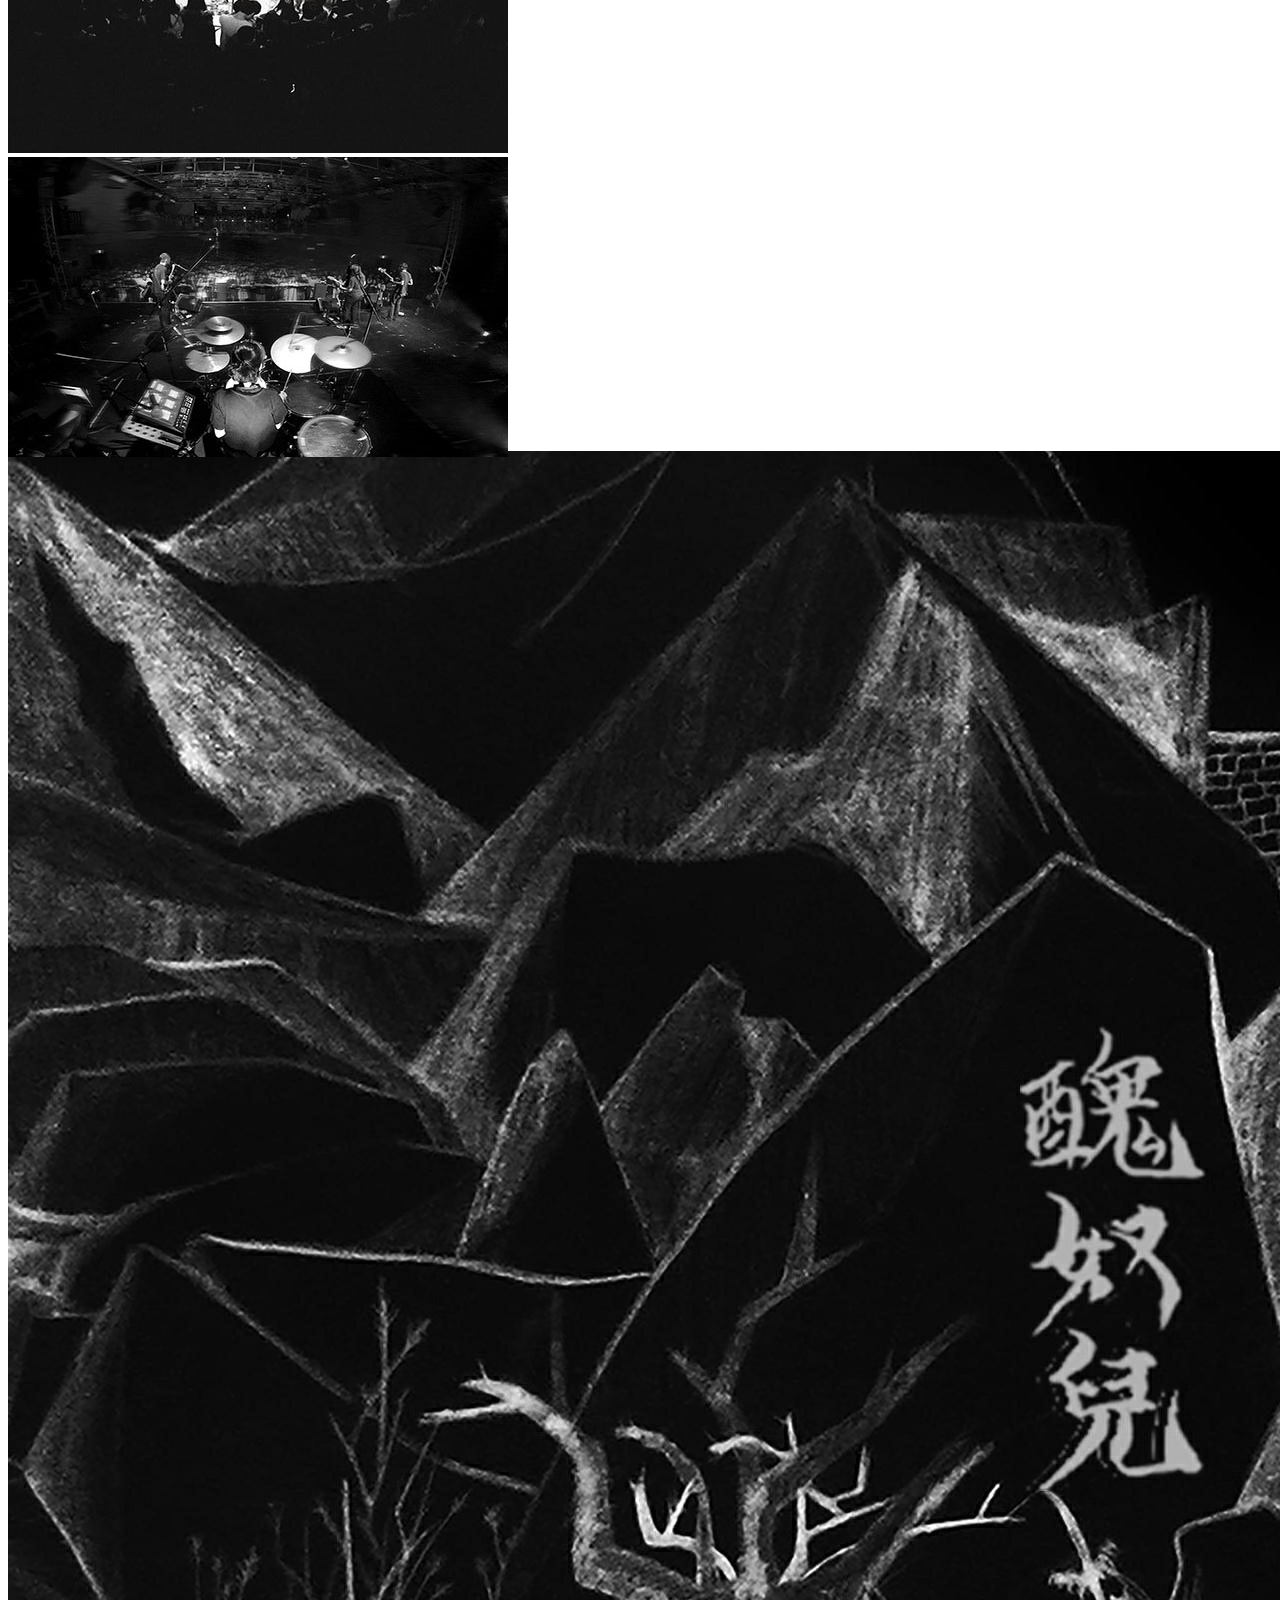
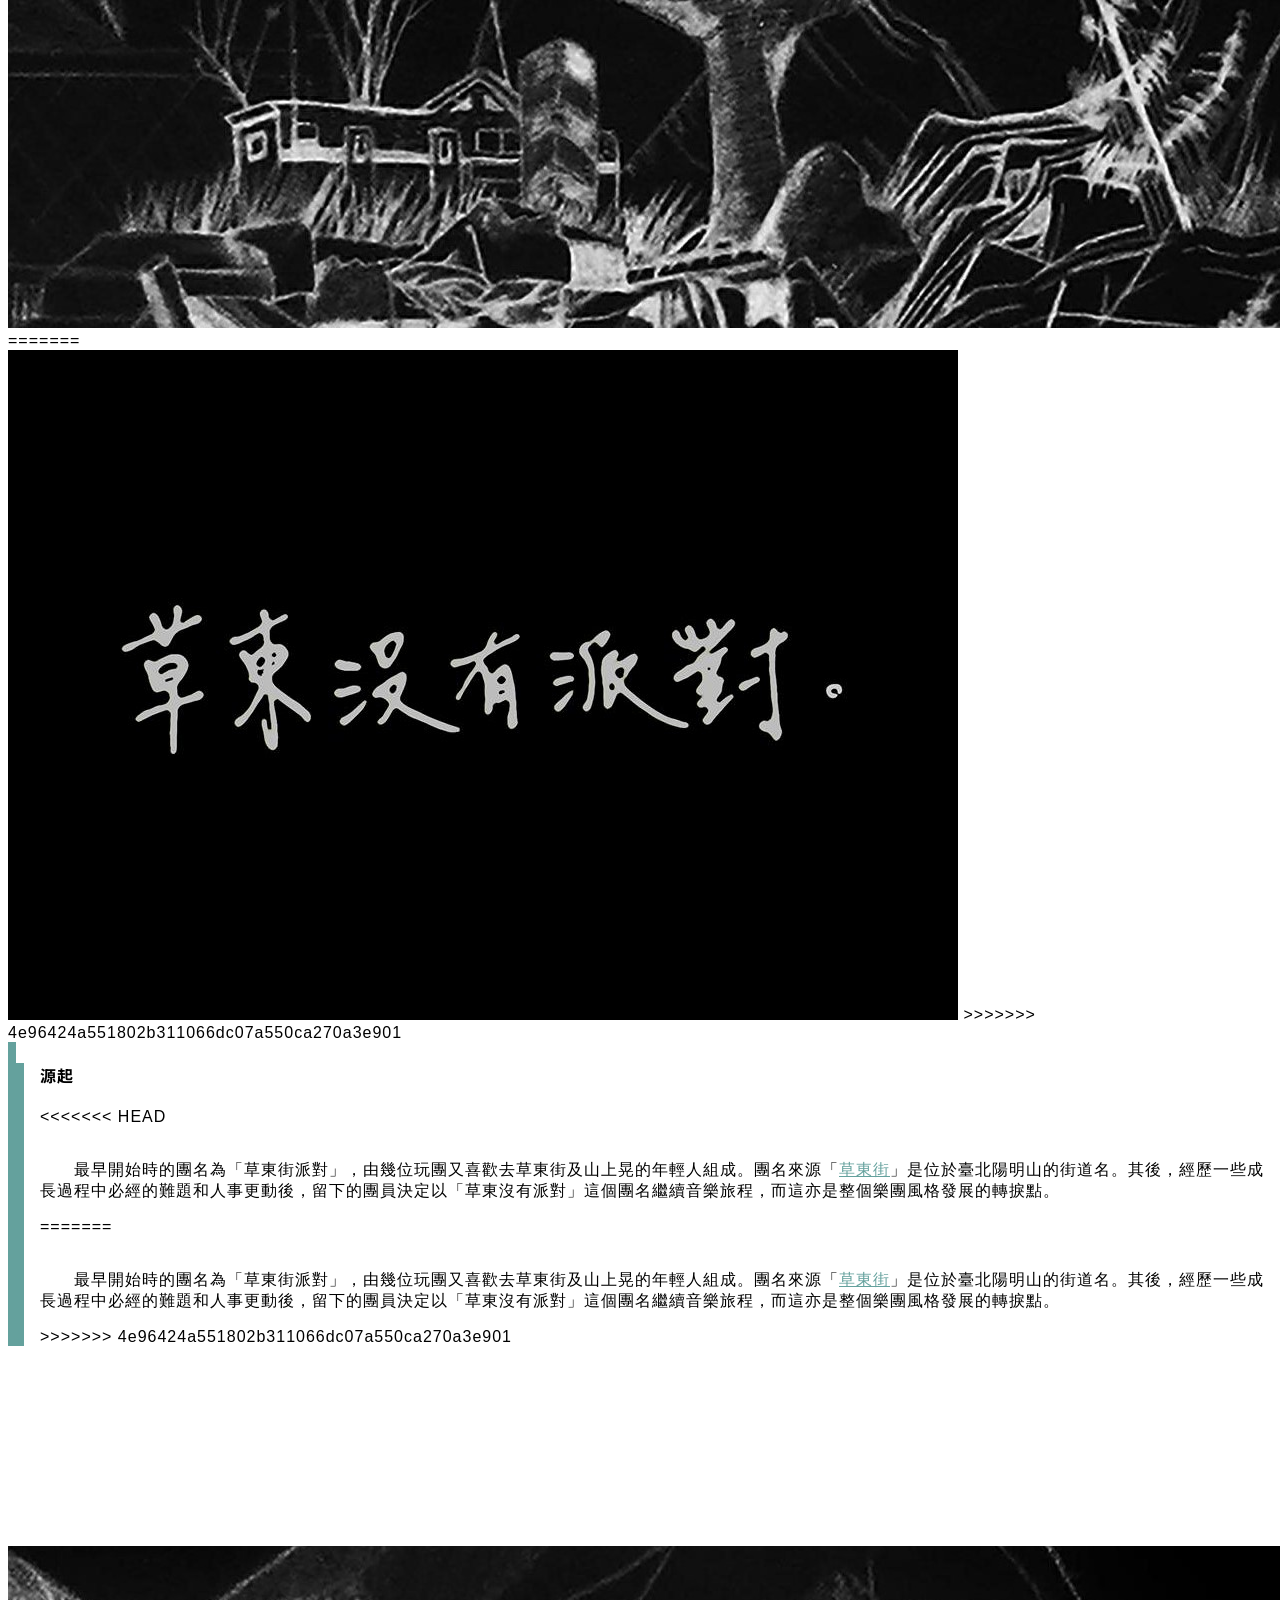
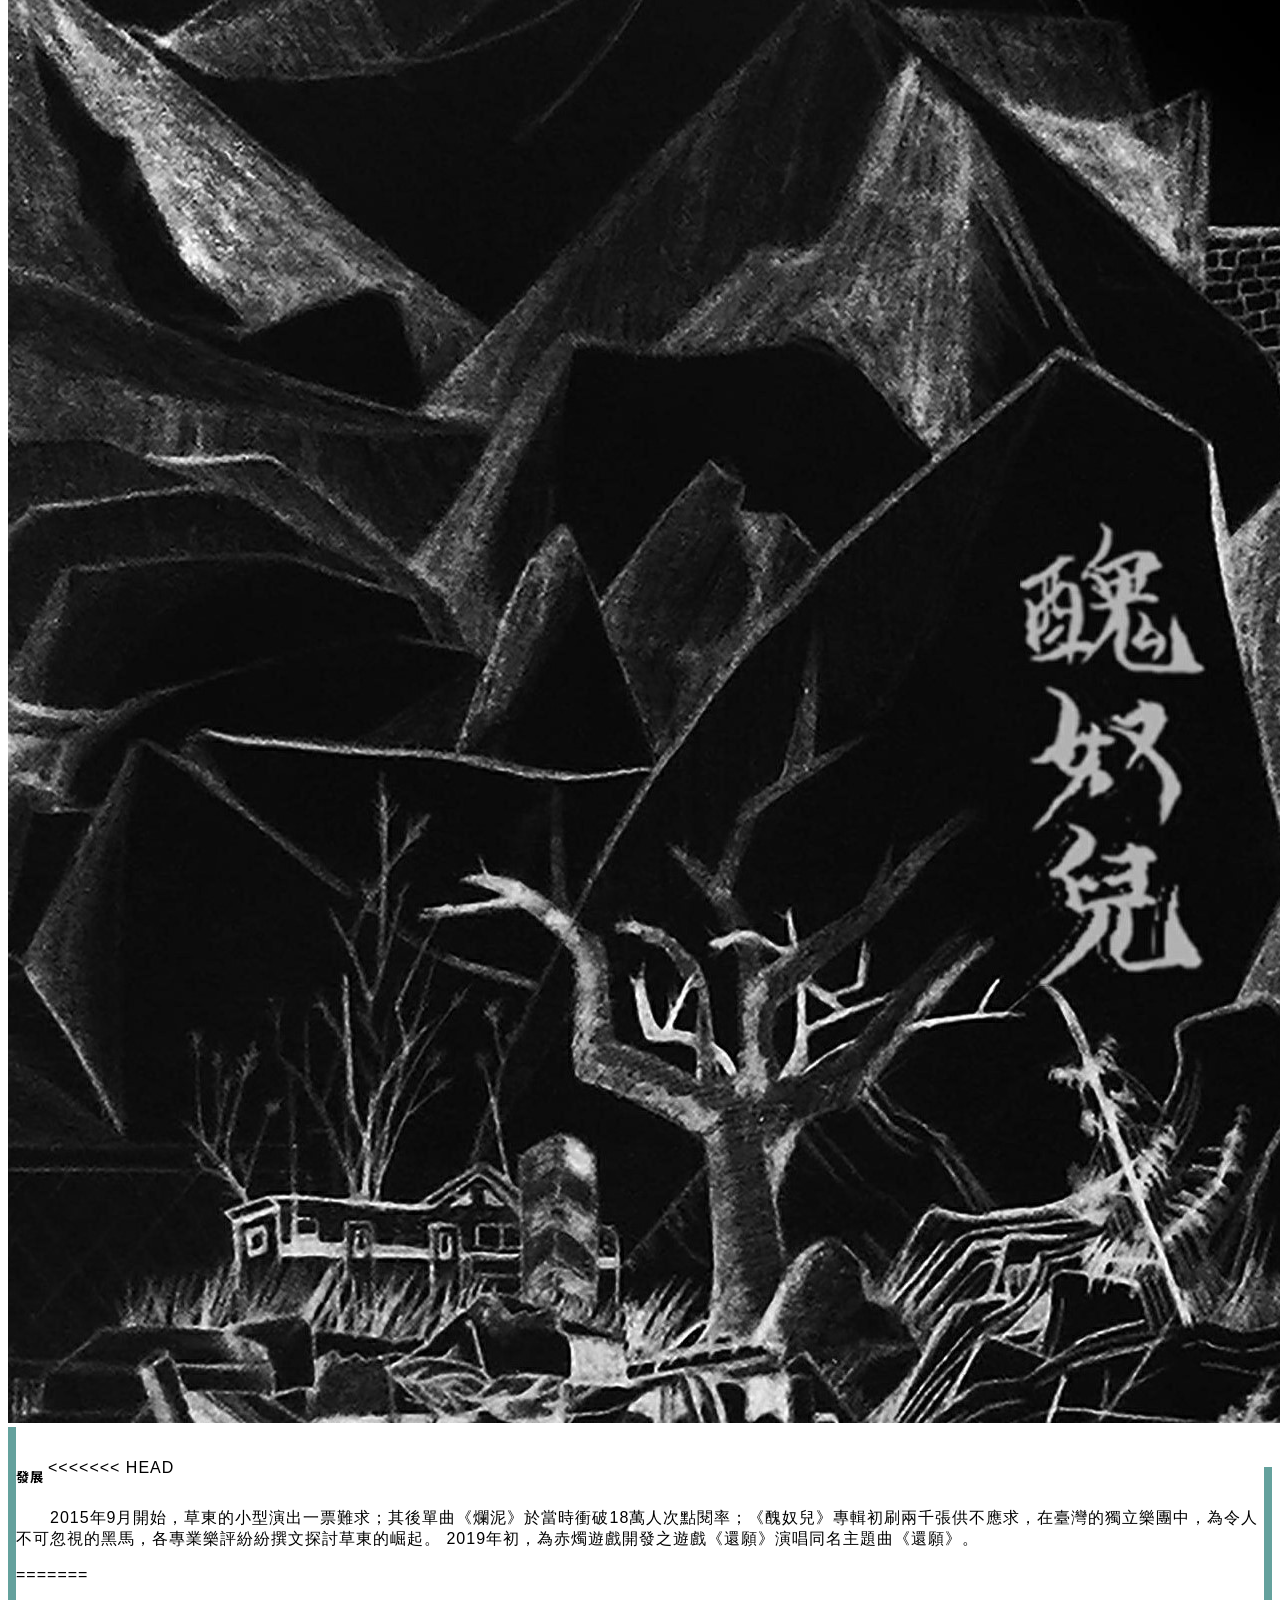
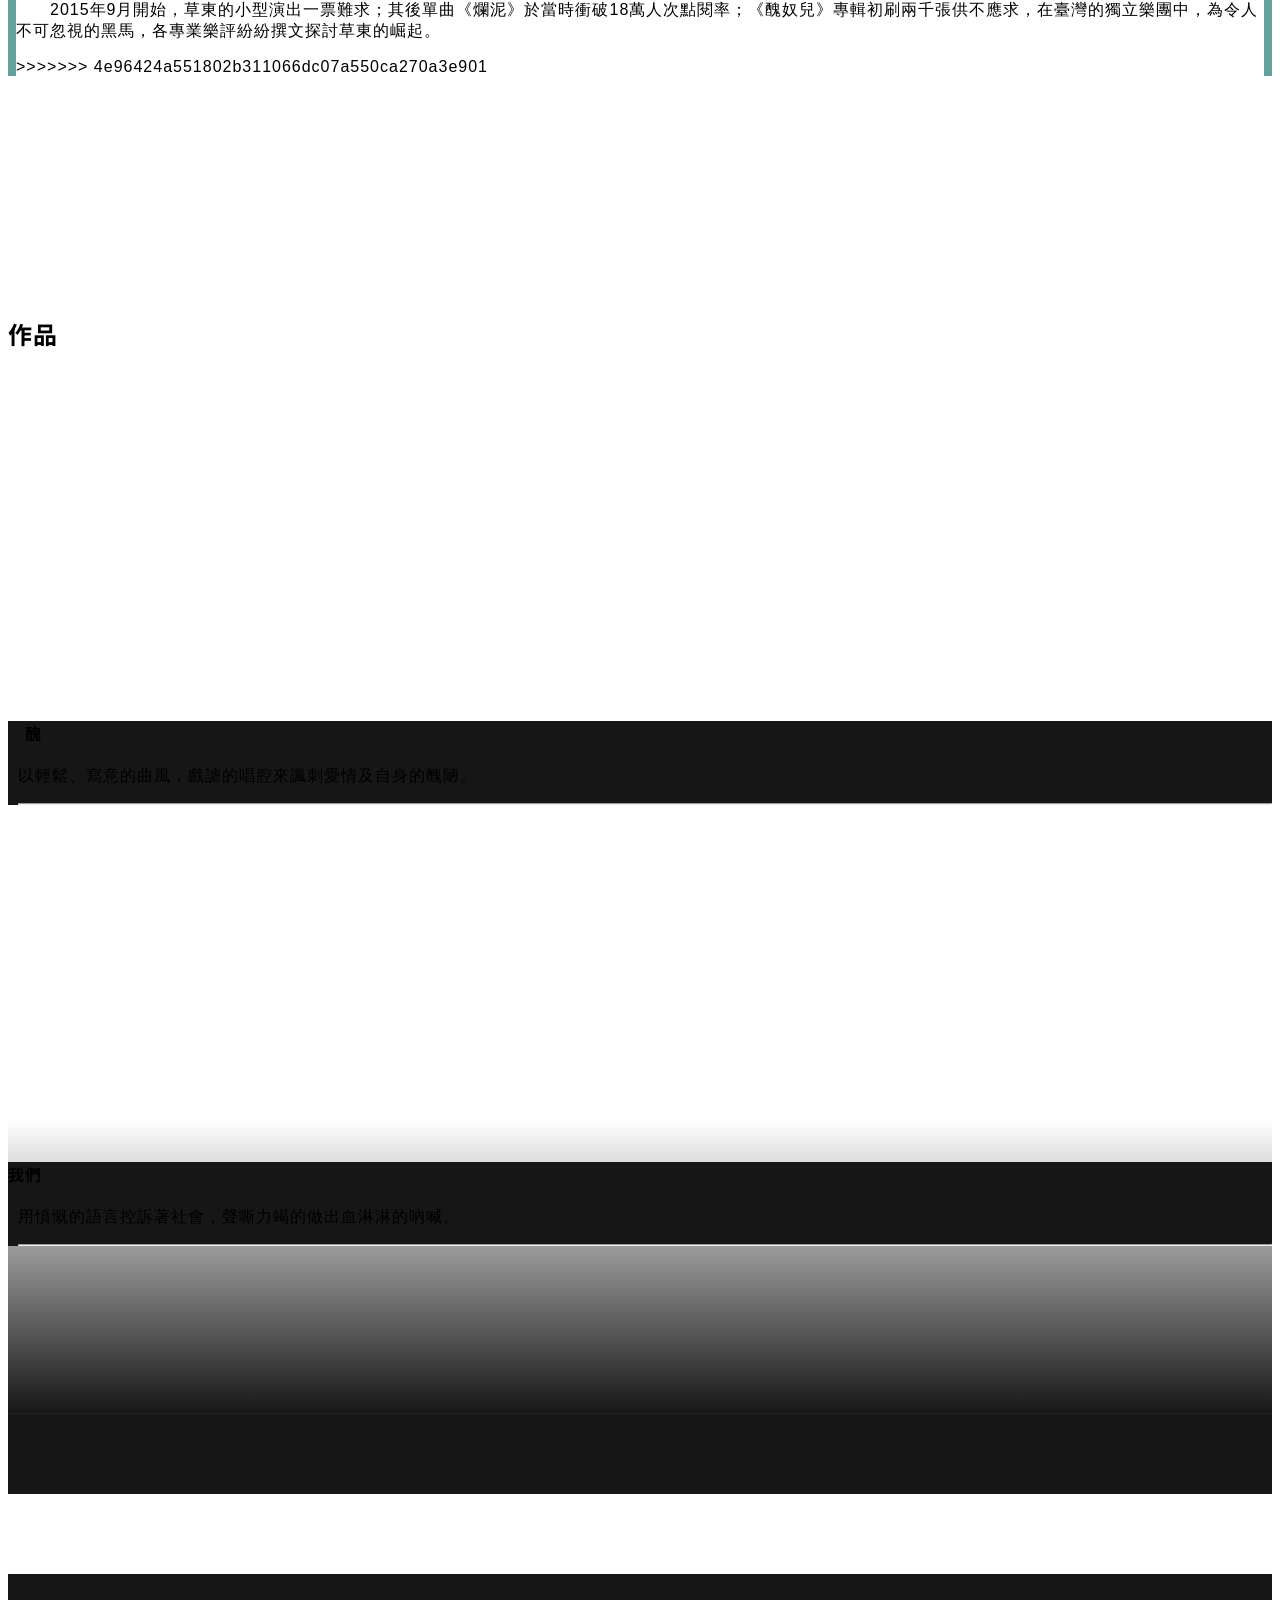
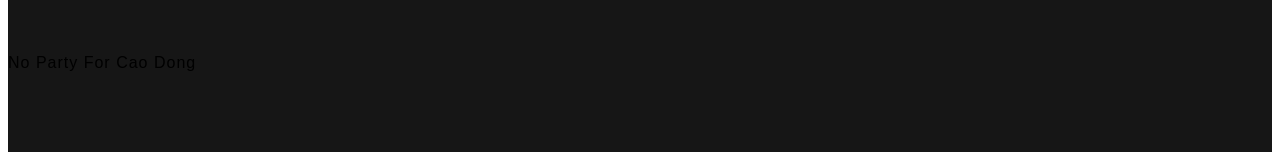
==== commit d665bc84: "Merge branch 'master' of https://github.com/waiting0925/rockband.github.io" ====
--- a/index.html
+++ b/index.html
@@ -26,7 +26,11 @@
   
   <!-- 連接新的css --> 
   <link href="css/myresume.css" rel="stylesheet">
+<<<<<<< HEAD
+  <!--<link href="css/JSresume.css" rel="stylesheet">-->
+=======
   <link href="css/JSresume.css" rel="stylesheet">
+>>>>>>> 4e96424a551802b311066dc07a550ca270a3e901
   <link href="css/grayscale.css" rel="stylesheet">
   <!--幻燈片-->
   <link href="css/幻燈片.css" rel="stylesheet">
@@ -120,13 +124,24 @@
 
       <!-- Featured Project Row -->
       <div class="row align-items-center no-gutters mb-4 mb-lg-5">
+<<<<<<< HEAD
+        <div class="col-xl-7 col-lg-7">
+          <img class="img-fluid mb-3 mb-lg-0" src="醜奴兒.png" alt="">
+=======
         <div class="col-xl-8 col-lg-7">
           <img class="img-fluid mb-3 mb-lg-0" src="草東沒有派對.jpg" alt="">
-        </div>
-        <div class="col-xl-4 col-lg-5">
+>>>>>>> 4e96424a551802b311066dc07a550ca270a3e901
+        </div>
+        <div class="col-xl-4 col-lg-5" >
           <div class="featured-text text-center text-lg-left">
+            <div style="border-left: 0.5rem #64a19d solid ; padding: 0 0 0 1rem ; margin: -2rem">
             <h4>源起</h4>
+<<<<<<< HEAD
+            <p class="text-black-50 mb-0"><br>　　最早開始時的團名為「草東街派對」，由幾位玩團又喜歡去草東街及山上晃的年輕人組成。團名來源「<a href="https://www.google.com.tw/maps/place/111%E5%8F%B0%E5%8C%97%E5%B8%82%E5%A3%AB%E6%9E%97%E5%8D%80%E8%8D%89%E6%9D%B1%E8%A1%97/@25.1389796,121.5596644,21z/data=!4m5!3m4!1s0x3442adeb7283b971:0xda145ac0c0c0e1d9!8m2!3d25.1391101!4d121.5598657">草東街</a>」是位於臺北陽明山的街道名。其後，經歷一些成長過程中必經的難題和人事更動後，留下的團員決定以「草東沒有派對」這個團名繼續音樂旅程，而這亦是整個樂團風格發展的轉捩點。
+            </p>
+=======
             <p class="text-black-50 mb-0"><br>　　最早開始時的團名為「草東街派對」，由幾位玩團又喜歡去草東街及山上晃的年輕人組成。團名來源「<a href="https://www.google.com.tw/maps/place/111%E5%8F%B0%E5%8C%97%E5%B8%82%E5%A3%AB%E6%9E%97%E5%8D%80%E8%8D%89%E6%9D%B1%E8%A1%97/@25.1389796,121.5596644,21z/data=!4m5!3m4!1s0x3442adeb7283b971:0xda145ac0c0c0e1d9!8m2!3d25.1391101!4d121.5598657">草東街</a>」是位於臺北陽明山的街道名。其後，經歷一些成長過程中必經的難題和人事更動後，留下的團員決定以「草東沒有派對」這個團名繼續音樂旅程，而這亦是整個樂團風格發展的轉捩點。</p>
+>>>>>>> 4e96424a551802b311066dc07a550ca270a3e901
           </div>
         </div>
       </div>
@@ -134,12 +149,19 @@
 	  <!-- Featured Project Row -->
 	 <div style="margin-top :200px">
       <div class="row align-items-center no-gutters mb-4 mb-lg-5 ">
-        <div class=" col-xl-8 col-lg-7">
+        <div class=" col-xl-7 col-lg-7">
           <img class="img-fluid mb-3 mb-lg-0" src="醜奴兒.png" alt="">
         </div>
         <div class="col-xl-4 col-lg-6 order-lg-first">
               <div class="featured-text text-center text-lg-left">
+<<<<<<< HEAD
+                <div style="border-right: 0.5rem #64a19d solid ; padding: 0 1 0 0rem ; margin: -2rem">
+                <h5>發展</h5>
+                <p class="text-black-50 mb-0">　　2015年9月開始，草東的小型演出一票難求；其後單曲《爛泥》於當時衝破18萬人次點閱率；《醜奴兒》專輯初刷兩千張供不應求，在臺灣的獨立樂團中，為令人不可忽視的黑馬，各專業樂評紛紛撰文探討草東的崛起。
+2019年初，為赤燭遊戲開發之遊戲《還願》演唱同名主題曲《還願》。</p>
+=======
                 <p class="text-black-50 mb-0">　　2015年9月開始，草東的小型演出一票難求；其後單曲《爛泥》於當時衝破18萬人次點閱率；《醜奴兒》專輯初刷兩千張供不應求，在臺灣的獨立樂團中，為令人不可忽視的黑馬，各專業樂評紛紛撰文探討草東的崛起。</p>
+>>>>>>> 4e96424a551802b311066dc07a550ca270a3e901
               </div>
         </div>
       </div>
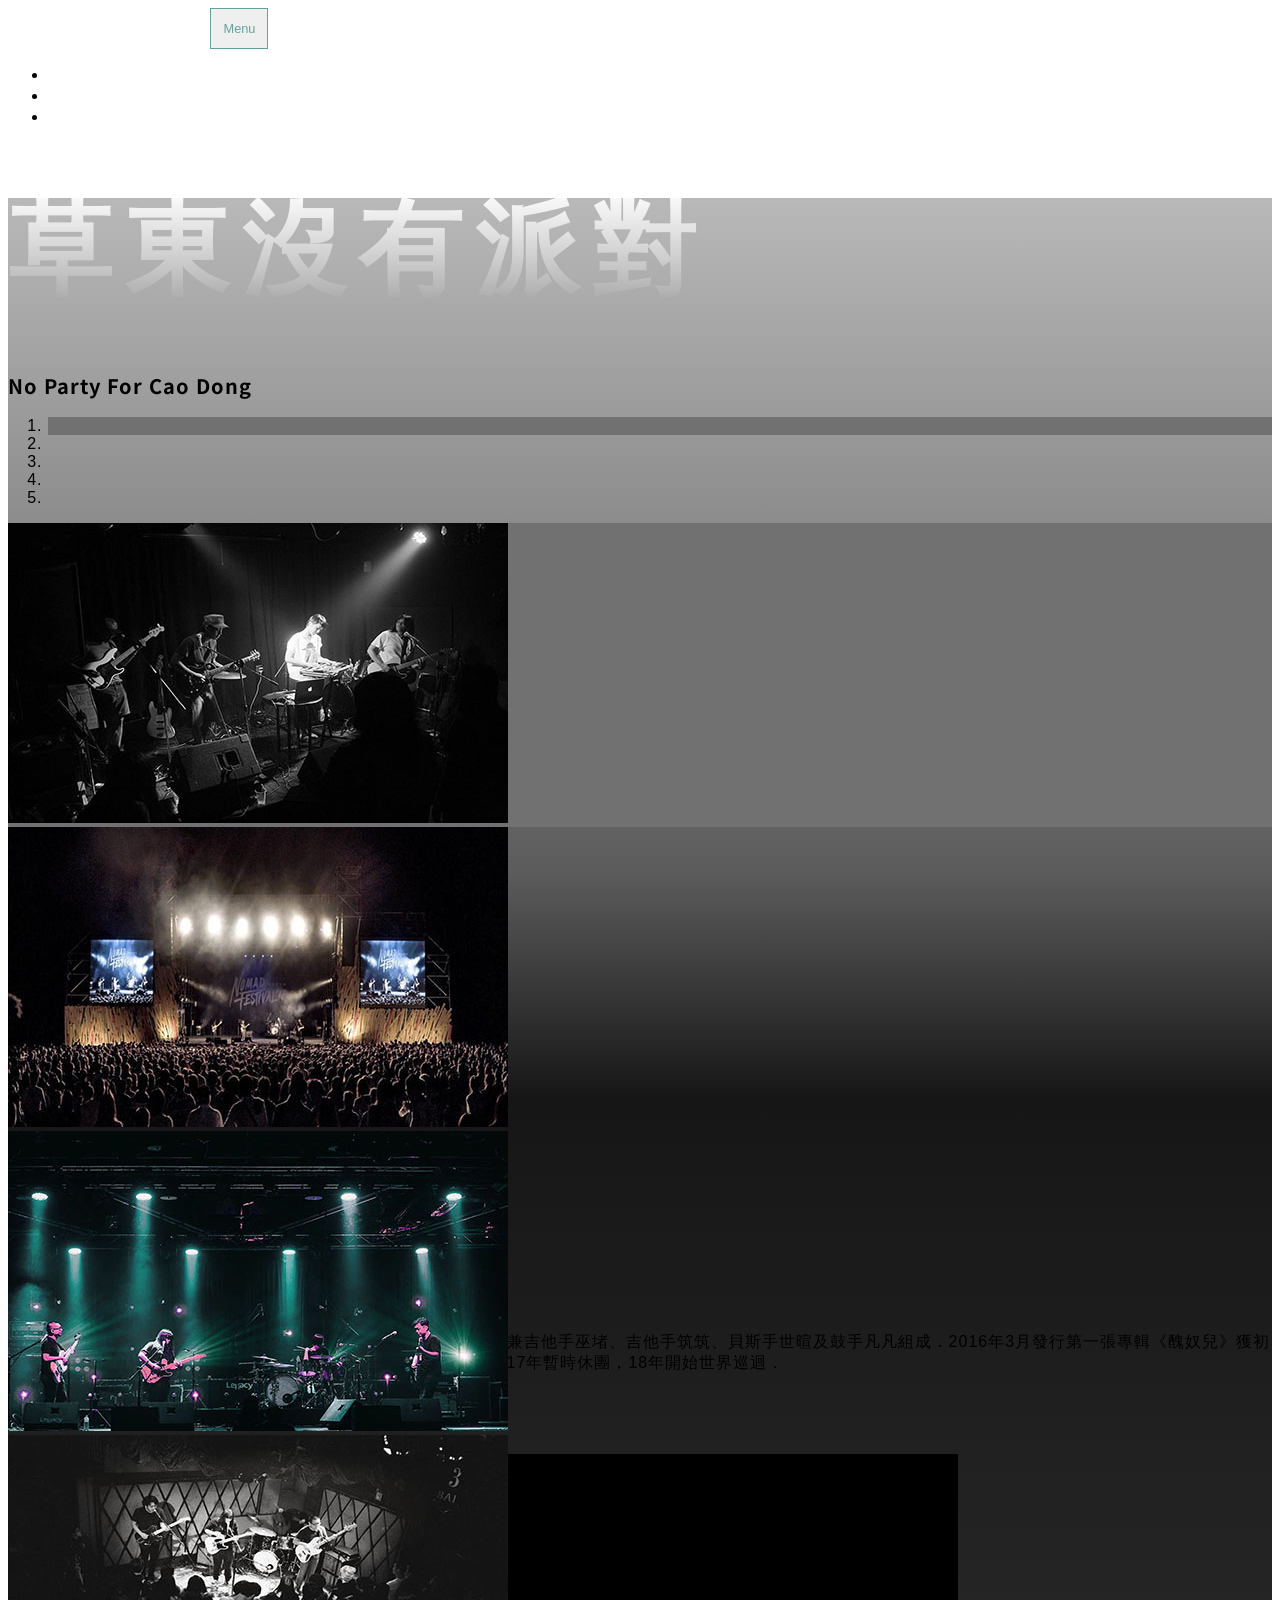
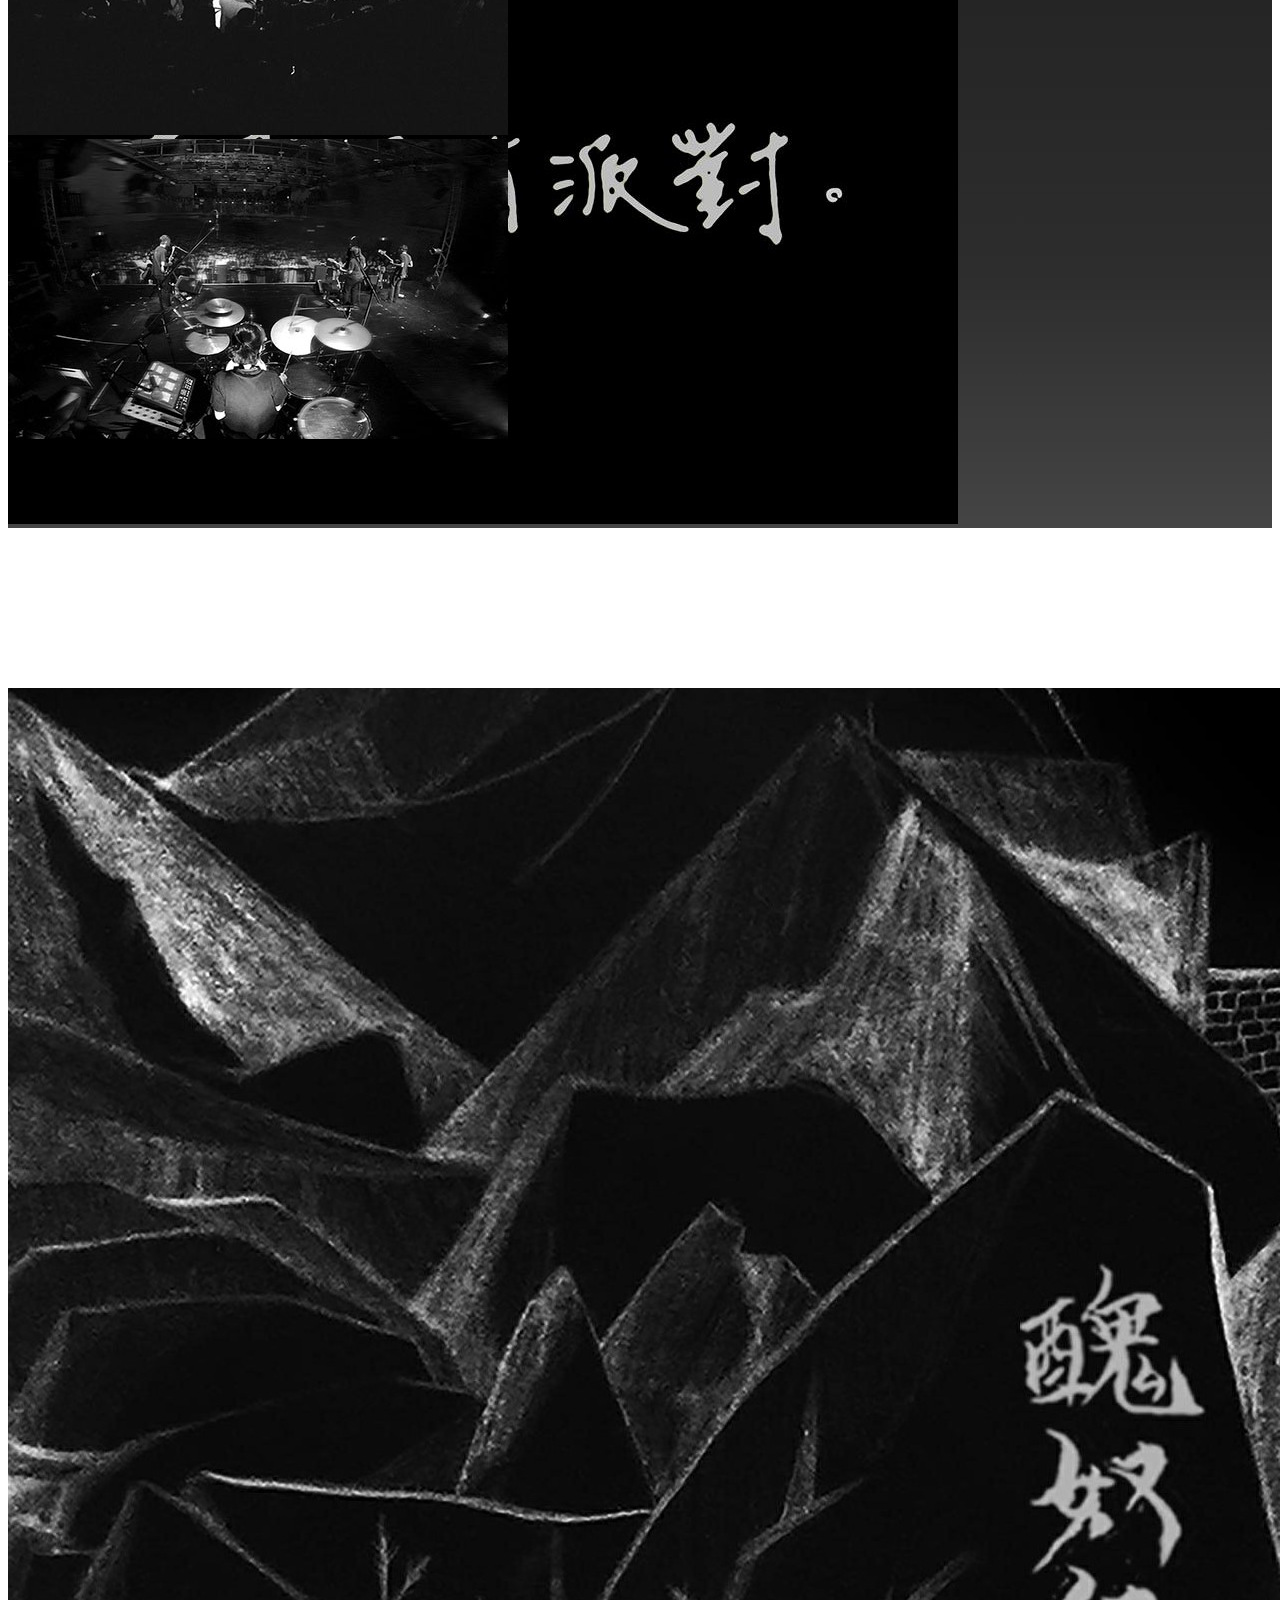
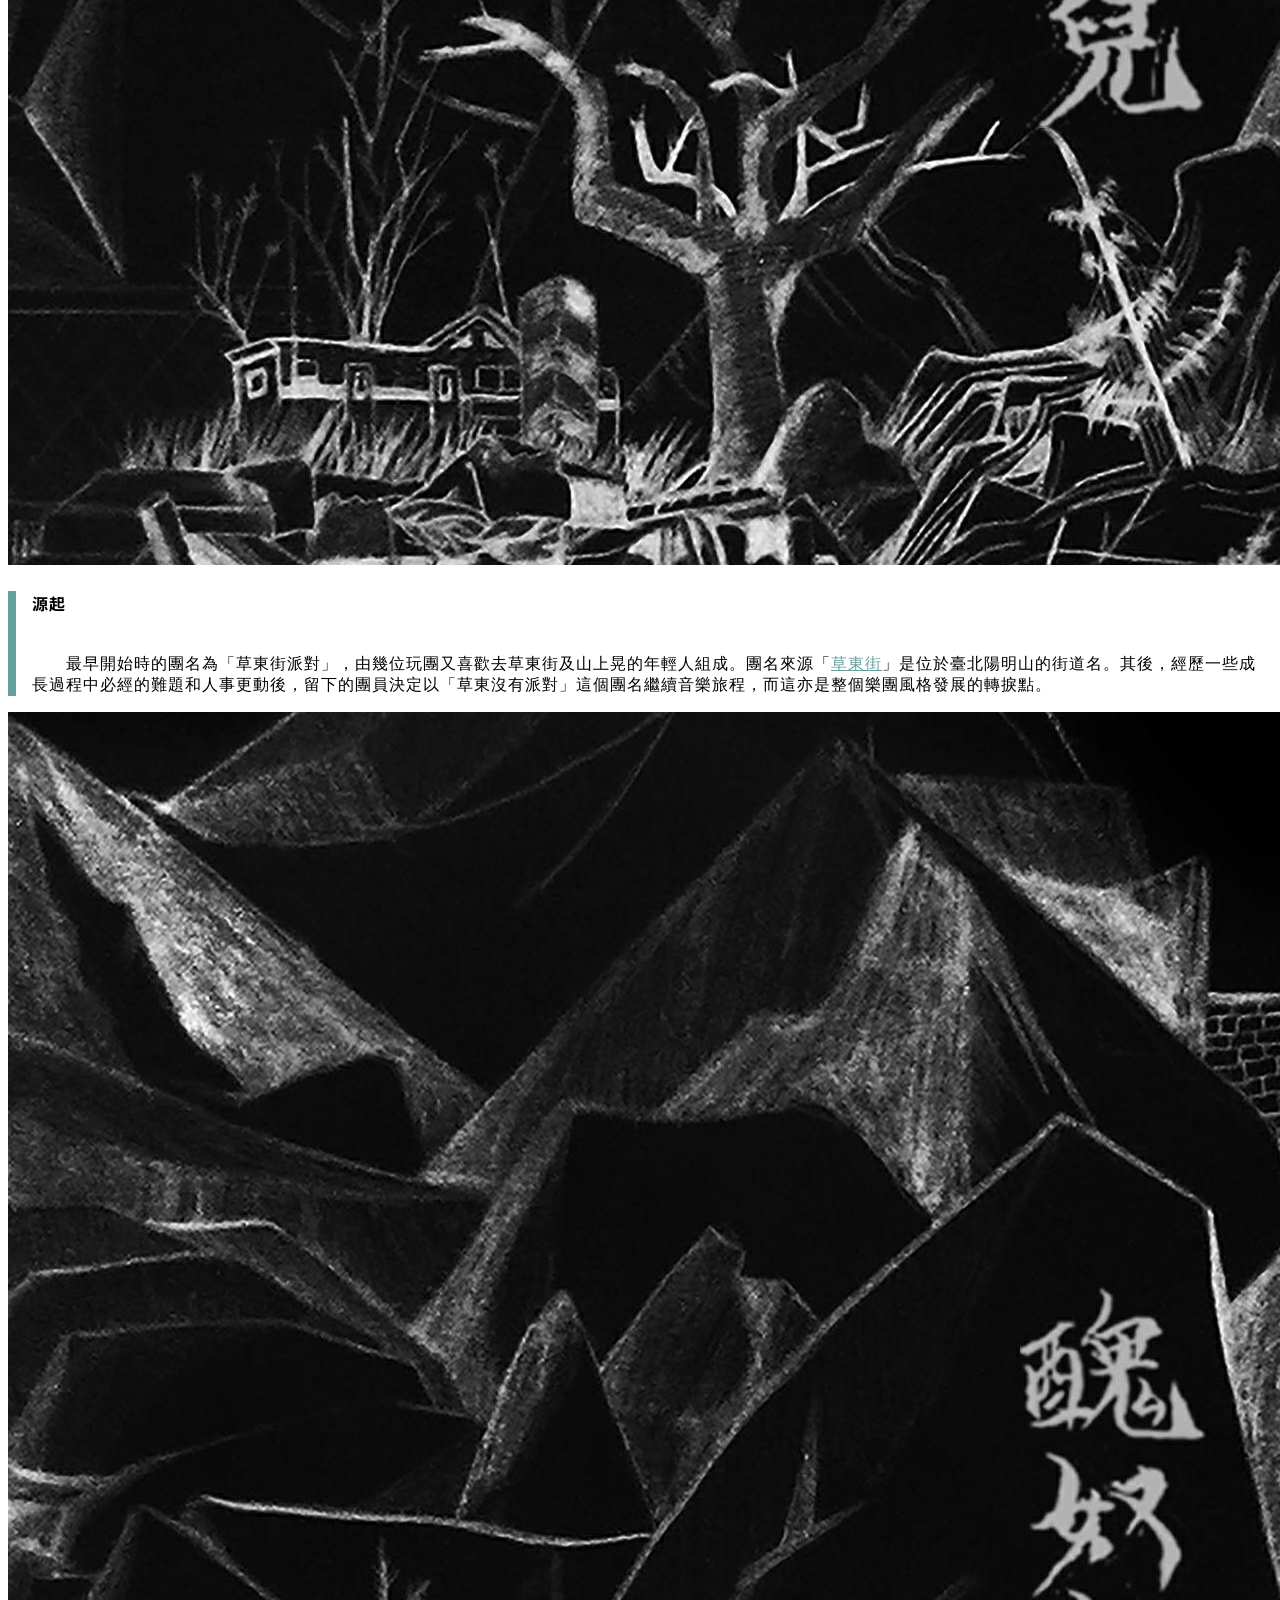
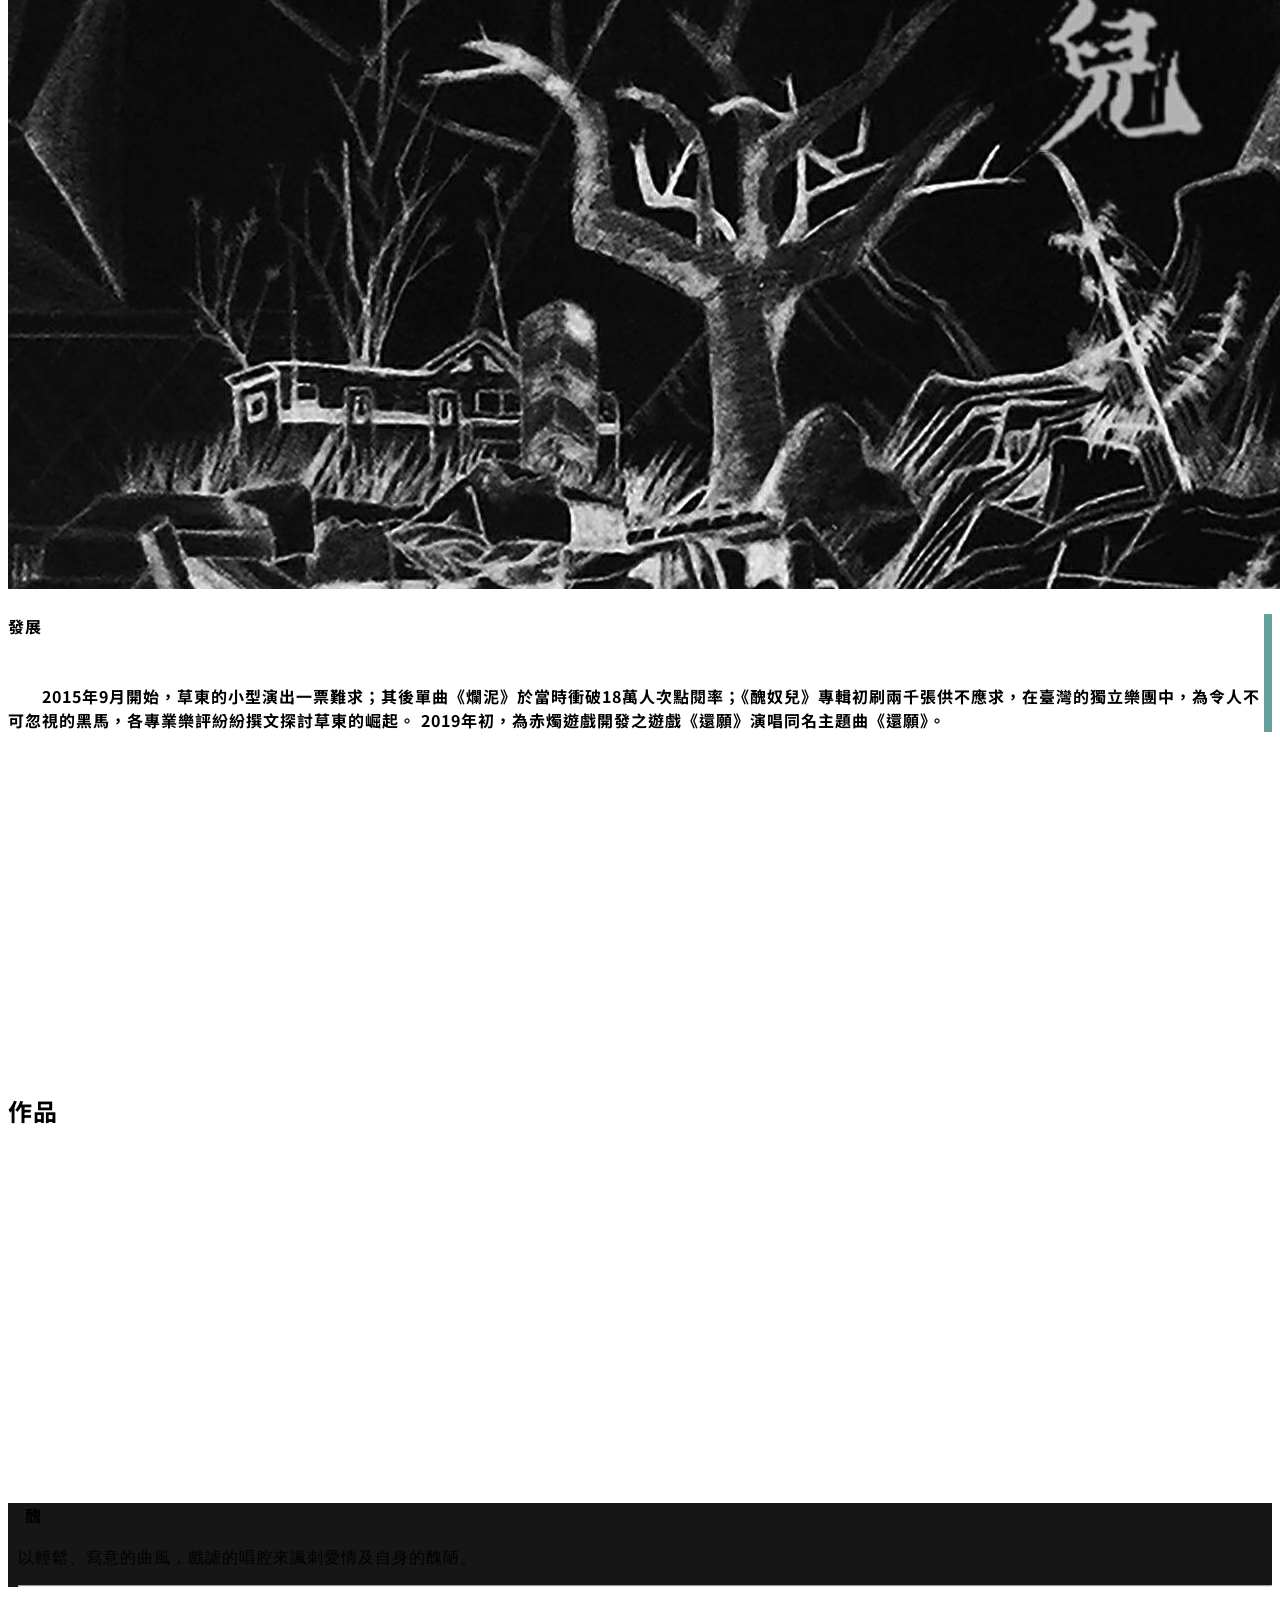
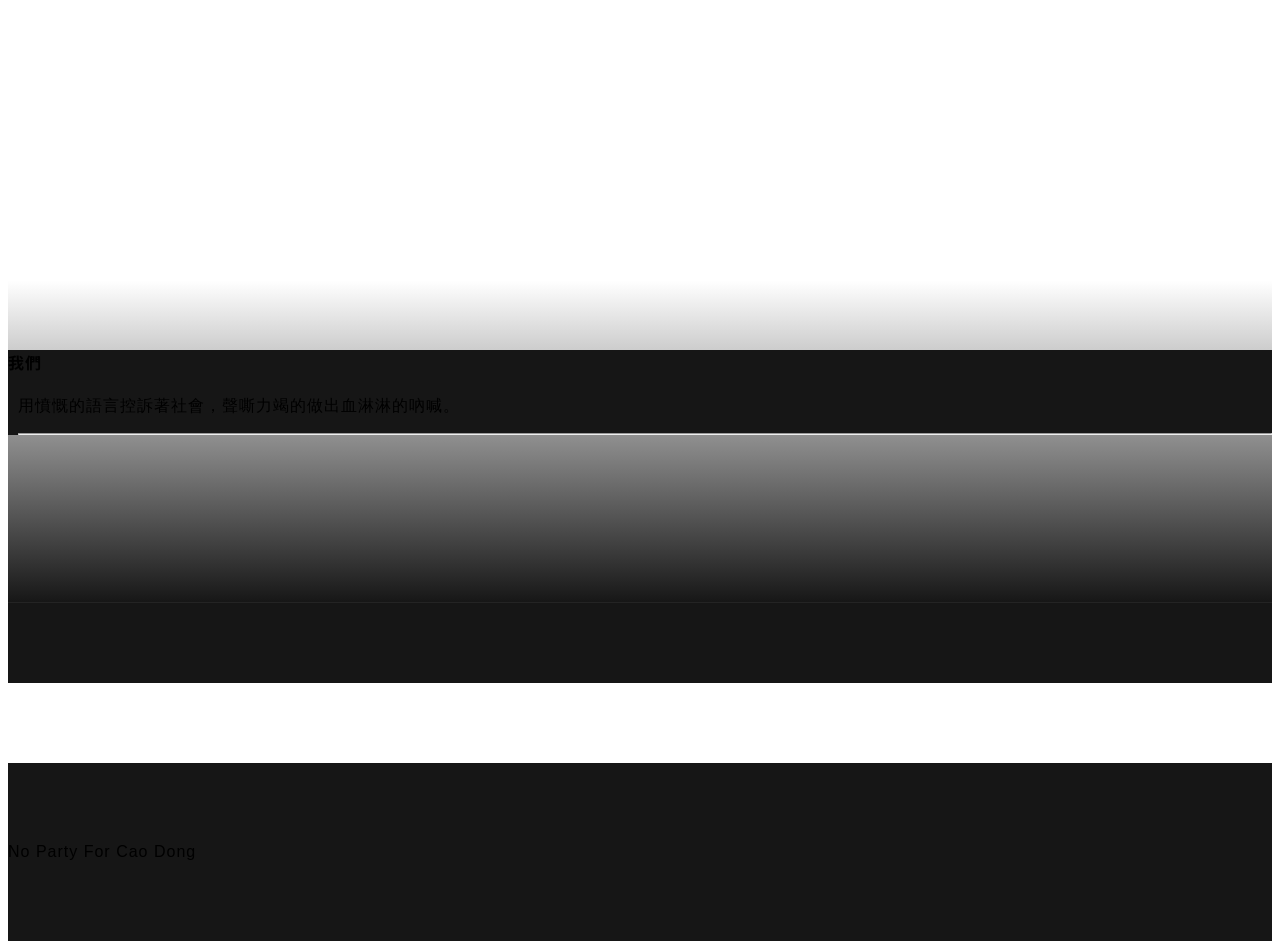
==== commit 3c61117c: "css" ====
--- a/index.html
+++ b/index.html
@@ -26,11 +26,7 @@
   
   <!-- 連接新的css --> 
   <link href="css/myresume.css" rel="stylesheet">
-<<<<<<< HEAD
   <!--<link href="css/JSresume.css" rel="stylesheet">-->
-=======
-  <link href="css/JSresume.css" rel="stylesheet">
->>>>>>> 4e96424a551802b311066dc07a550ca270a3e901
   <link href="css/grayscale.css" rel="stylesheet">
   <!--幻燈片-->
   <link href="css/幻燈片.css" rel="stylesheet">
@@ -106,15 +102,12 @@
   <section id="about" class="about-section text-center">
     <div class="container">
       <div class="row">
-	   <div style="margin-top :100px">
-	   <div style="margin-bottom :400px">
         <div class="col-lg-8 mx-auto">
           <h2 class="text-white mb-4">簡介</h2>
           <p class="text-white-50">草東沒有派對是一隻臺灣本土的搖滾樂團，成軍於2012年，由主唱兼吉他手巫堵、吉他手筑筑、貝斯手世暄及鼓手凡凡組成．2016年3月發行第一張專輯《醜奴兒》獲初步注目及各獎項肯定，包括第28屆金曲獎最佳樂團等多項大獎．2017年暫時休團，18年開始世界巡迴．</p>
-        </div> 
-	  </div>
-	  </div>
-      </div>
+        </div>
+      </div>
+      <img src="草東沒有派對.jpg" class="img-fluid" alt="">
     </div>
   </section>
 
@@ -124,48 +117,34 @@
 
       <!-- Featured Project Row -->
       <div class="row align-items-center no-gutters mb-4 mb-lg-5">
-<<<<<<< HEAD
         <div class="col-xl-7 col-lg-7">
           <img class="img-fluid mb-3 mb-lg-0" src="醜奴兒.png" alt="">
-=======
-        <div class="col-xl-8 col-lg-7">
-          <img class="img-fluid mb-3 mb-lg-0" src="草東沒有派對.jpg" alt="">
->>>>>>> 4e96424a551802b311066dc07a550ca270a3e901
         </div>
         <div class="col-xl-4 col-lg-5" >
           <div class="featured-text text-center text-lg-left">
             <div style="border-left: 0.5rem #64a19d solid ; padding: 0 0 0 1rem ; margin: -2rem">
             <h4>源起</h4>
-<<<<<<< HEAD
             <p class="text-black-50 mb-0"><br>　　最早開始時的團名為「草東街派對」，由幾位玩團又喜歡去草東街及山上晃的年輕人組成。團名來源「<a href="https://www.google.com.tw/maps/place/111%E5%8F%B0%E5%8C%97%E5%B8%82%E5%A3%AB%E6%9E%97%E5%8D%80%E8%8D%89%E6%9D%B1%E8%A1%97/@25.1389796,121.5596644,21z/data=!4m5!3m4!1s0x3442adeb7283b971:0xda145ac0c0c0e1d9!8m2!3d25.1391101!4d121.5598657">草東街</a>」是位於臺北陽明山的街道名。其後，經歷一些成長過程中必經的難題和人事更動後，留下的團員決定以「草東沒有派對」這個團名繼續音樂旅程，而這亦是整個樂團風格發展的轉捩點。
             </p>
-=======
-            <p class="text-black-50 mb-0"><br>　　最早開始時的團名為「草東街派對」，由幾位玩團又喜歡去草東街及山上晃的年輕人組成。團名來源「<a href="https://www.google.com.tw/maps/place/111%E5%8F%B0%E5%8C%97%E5%B8%82%E5%A3%AB%E6%9E%97%E5%8D%80%E8%8D%89%E6%9D%B1%E8%A1%97/@25.1389796,121.5596644,21z/data=!4m5!3m4!1s0x3442adeb7283b971:0xda145ac0c0c0e1d9!8m2!3d25.1391101!4d121.5598657">草東街</a>」是位於臺北陽明山的街道名。其後，經歷一些成長過程中必經的難題和人事更動後，留下的團員決定以「草東沒有派對」這個團名繼續音樂旅程，而這亦是整個樂團風格發展的轉捩點。</p>
->>>>>>> 4e96424a551802b311066dc07a550ca270a3e901
           </div>
         </div>
       </div>
 	  
-	  <!-- Featured Project Row -->
-	 <div style="margin-top :200px">
+	        <!-- Featured Project Row -->
       <div class="row align-items-center no-gutters mb-4 mb-lg-5 ">
         <div class=" col-xl-7 col-lg-7">
           <img class="img-fluid mb-3 mb-lg-0" src="醜奴兒.png" alt="">
         </div>
         <div class="col-xl-4 col-lg-6 order-lg-first">
               <div class="featured-text text-center text-lg-left">
-<<<<<<< HEAD
                 <div style="border-right: 0.5rem #64a19d solid ; padding: 0 1 0 0rem ; margin: -2rem">
-                <h5>發展</h5>
-                <p class="text-black-50 mb-0">　　2015年9月開始，草東的小型演出一票難求；其後單曲《爛泥》於當時衝破18萬人次點閱率；《醜奴兒》專輯初刷兩千張供不應求，在臺灣的獨立樂團中，為令人不可忽視的黑馬，各專業樂評紛紛撰文探討草東的崛起。
+                <h4>發展<h4>
+                <p class="text-black-50 mb-0"><br>　　2015年9月開始，草東的小型演出一票難求；其後單曲《爛泥》於當時衝破18萬人次點閱率；《醜奴兒》專輯初刷兩千張供不應求，在臺灣的獨立樂團中，為令人不可忽視的黑馬，各專業樂評紛紛撰文探討草東的崛起。
 2019年初，為赤燭遊戲開發之遊戲《還願》演唱同名主題曲《還願》。</p>
-=======
-                <p class="text-black-50 mb-0">　　2015年9月開始，草東的小型演出一票難求；其後單曲《爛泥》於當時衝破18萬人次點閱率；《醜奴兒》專輯初刷兩千張供不應求，在臺灣的獨立樂團中，為令人不可忽視的黑馬，各專業樂評紛紛撰文探討草東的崛起。</p>
->>>>>>> 4e96424a551802b311066dc07a550ca270a3e901
               </div>
         </div>
       </div>
-	 </div>
+
 
     </div>
   </section>
@@ -173,37 +152,32 @@
   <!-- Signup Section -->
   <section id="signup" class="signup-section">
     <div class="container">
-     <div style="margin-top :-100px">
       <div class="row">
         <div class="col-md-10 col-lg-8 mx-auto text-center">
           <h2 class="text-white mb-4">作品</h2>
       <!-- Project One Row -->
       <div class="row justify-content-center no-gutters mb-5 mb-lg-0">
         <div class="col-lg-6">
-	     <div style="margin-bottom :-6px">
           <iframe width="365" height="330" src="https://www.youtube.com/embed/5U825i8AZQo" frameborder="0" allow="accelerometer; autoplay; encrypted-media; gyroscope; picture-in-picture" allowfullscreen></iframe>
-         </div>
-		</div>
+        </div>
         <div class="col-lg-6">
           <div class="bg-black text-center h-100 project">
             <div class="d-flex h-100">
               <div class="project-text w-100 my-auto text-center text-lg-left">
                 <h4 class="text-white">　醜</h4>
-				<div style="margin-left :10px" style="margin-bottom :0px"
+				<div style="margin-left :10px"
                 <p class="mb-0 text-white-50"> 以輕鬆、寫意的曲風，戲謔的唱腔來諷刺愛情及自身的醜陋。</p>
                 <hr class="d-none d-lg-block mb-0 ml-0">
-                </div>
               </div>
             </div>
           </div>
         </div>
+      </div>
 
       <!-- Project Two Row -->
       <div class="row justify-content-center no-gutters">
         <div class="col-lg-6">
-		 <div style="margin-bottom :-6px">
          <iframe width="365" height="330" src="https://www.youtube.com/embed/r0pnInGKFMI" frameborder="0" allow="accelerometer; autoplay; encrypted-media; gyroscope; picture-in-picture" allowfullscreen></iframe>
-		 </div>
         </div>
         <div class="col-lg-6 order-lg-first">
           <div class="bg-black text-center h-100 project">
@@ -226,7 +200,6 @@
       </div>
     </div>
     </div>
-	</div>
   </section>
   <!-- Contact Section -->
   <section class="contact-section bg-black">
@@ -244,6 +217,7 @@
           <i class="fab fa-facebook-f"></i>
         </a>
       </div>
+
     </div>
   </section>
 
--- a/css/grayscale.min.css
+++ b/css/grayscale.min.css
@@ -2,7 +2,6 @@
  * Start Bootstrap - Grayscale v5.0.6 (https://startbootstrap.com/template-overviews/grayscale)
  * Copyright 2013-2019 Start Bootstrap
  * Licensed under MIT (https://github.com/BlackrockDigital/startbootstrap-grayscale/blob/master/LICENSE)
-<<<<<<< HEAD
  */#mainNav{min-height:56px;background-color:#fff}
  #mainNav .navbar-toggler{font-size:80%;padding:.75rem;color:#64a19d;border:1px solid #64a19d}
  #mainNav .navbar-toggler:focus{outline:0}
@@ -45,8 +44,7 @@
  .signup-section .form-inline input{-webkit-box-shadow:0 .1875rem .1875rem 0 rgba(0,0,0,.1)!important;box-shadow:0 .1875rem .1875rem 0 rgba(0,0,0,.1)!important;padding:1.25rem 2rem;height:auto;font-family:'Varela Round';font-size:80%;text-transform:uppercase;letter-spacing:.15rem;border:0}
  .contact-section{padding:5rem 0 0}
  .contact-section .card{border:0;border-bottom:.25rem solid #64a19d}
- .contact-section .card h4{font-size:.8rem;font-family:'Varela Round';text-transform:uppercase;letter-spacing:.15rem}
- .contact-section .card h5{font-size:.8rem;font-family:'Varela Round';text-transform:uppercase;letter-spacing:.15rem}
+ .contact-section .card h4{font-size:2rem;font-family:'Varela Round';text-transform:uppercase;letter-spacing:.15rem}
  .contact-section .card hr{border-color:#64a19d;border-width:.25rem;width:3rem}
  .contact-section .social{margin-top:5rem}
  .contact-section .social a{text-align:center;height:3rem;width:3rem;background:rgba(255,255,255,.1);border-radius:100%;line-height:3rem;color:rgba(255,255,255,.3)}
@@ -54,7 +52,4 @@
  .contact-section .social a:active{color:#fff}body{font-family:Nunito;letter-spacing:.0625em}a{color:#64a19d}a:focus,a:hover{text-decoration:none;color:#3c6360}
  .bg-black{background-color:#161616!important}
  .bg-primary{background-color:#64a19d!important}
- .text-primary{color:#64a19d!important}footer{padding:5rem 0}
-=======
- */#mainNav{min-height:56px;background-color:#fff}#mainNav .navbar-toggler{font-size:80%;padding:.75rem;color:#64a19d;border:1px solid #64a19d}#mainNav .navbar-toggler:focus{outline:0}#mainNav .navbar-brand{color:#161616;font-weight:700;padding:.9rem 0}#mainNav .navbar-nav .nav-item:hover{color:fade(white,80%);outline:0;background-color:transparent}#mainNav .navbar-nav .nav-item:active,#mainNav .navbar-nav .nav-item:focus{outline:0;background-color:transparent}@media (min-width:992px){#mainNav{padding-top:0;padding-bottom:0;border-bottom:none;background-color:transparent;-webkit-transition:background-color .3s ease-in-out;transition:background-color .3s ease-in-out}#mainNav .navbar-brand{padding:.5rem 0;color:rgba(255,255,255,.5)}#mainNav .nav-link{-webkit-transition:none;transition:none;padding:2rem 1.5rem;color:rgba(255,255,255,.5)}#mainNav .nav-link:hover{color:rgba(255,255,255,.75)}#mainNav .nav-link:active{color:#fff}#mainNav.navbar-shrink{background-color:#fff}#mainNav.navbar-shrink .navbar-brand{color:#161616}#mainNav.navbar-shrink .nav-link{color:#161616;padding:1.5rem 1.5rem 1.25rem;border-bottom:.25rem solid transparent}#mainNav.navbar-shrink .nav-link:hover{color:#64a19d}#mainNav.navbar-shrink .nav-link:active{color:#467370}#mainNav.navbar-shrink .nav-link.active{color:#64a19d;outline:0;border-bottom:.25rem solid #64a19d}}.masthead{position:relative;width:100%;height:auto;min-height:35rem;padding:15rem 0;background:-webkit-gradient(linear,left top,left bottom,from(rgba(22,22,22,.3)),color-stop(75%,rgba(22,22,22,.7)),to(#161616)),url(../img/bg-masthead.jpg);background:linear-gradient(to bottom,rgba(22,22,22,.3) 0,rgba(22,22,22,.7) 75%,#161616 100%),url(../img/bg-masthead.jpg);background-position:center;background-repeat:no-repeat;background-attachment:scroll;background-size:cover}.masthead h1{font-family:'Varela Round';font-size:2.5rem;line-height:2.5rem;letter-spacing:.8rem;background:-webkit-linear-gradient(rgba(255,255,255,.9),rgba(255,255,255,0));-webkit-text-fill-color:transparent;-webkit-background-clip:text}.masthead h2{max-width:20rem;font-size:1rem}@media (min-width:768px){.masthead h1{font-size:4rem;line-height:4rem}}@media (min-width:992px){.masthead{height:100vh;padding:0}.masthead h1{font-size:6.5rem;line-height:6.5rem;letter-spacing:.8rem}.masthead h2{max-width:30rem;font-size:1.25rem}}.btn{-webkit-box-shadow:0 .1875rem .1875rem 0 rgba(0,0,0,.1)!important;box-shadow:0 .1875rem .1875rem 0 rgba(0,0,0,.1)!important;padding:1.25rem 2rem;font-family:'Microsoft JhengHei';font-size:80%;text-transform:uppercase;letter-spacing:.15rem;border:0}.btn-primary{background-color:#64a19d}.btn-primary:hover{background-color:#4f837f}.btn-primary:focus{background-color:#4f837f;color:#fff}.btn-primary:active{background-color:#467370!important}.about-section{padding-top:10rem;background:-webkit-gradient(linear,left top,left bottom,from(#161616),color-stop(75%,rgba(22,22,22,.9)),to(rgba(22,22,22,.8)));background:linear-gradient(to bottom,#161616 0,rgba(22,22,22,.9) 75%,rgba(22,22,22,.8) 100%)}.about-section p{margin-bottom:5rem}.projects-section{padding:10rem 0}.projects-section .featured-text{padding:2rem}@media (min-width:992px){.projects-section .featured-text{padding:0 0 0 2rem;border-left:.5rem solid #64a19d}}.projects-section .project-text{padding:3rem;font-size:90%}@media (min-width:992px){.projects-section .project-text{padding:5rem}.projects-section .project-text hr{border-color:#64a19d;border-width:.25rem;width:30%}}.signup-section{padding:10rem 0;background:-webkit-gradient(linear,left top,left bottom,from(rgba(22,22,22,.1)),color-stop(75%,rgba(22,22,22,.5)),to(#161616)),url(../img/bg-signup.jpg);background:linear-gradient(to bottom,rgba(22,22,22,.1) 0,rgba(22,22,22,.5) 75%,#161616 100%),url(../img/bg-signup.jpg);background-position:center;background-repeat:no-repeat;background-attachment:scroll;background-size:cover}.signup-section .form-inline input{-webkit-box-shadow:0 .1875rem .1875rem 0 rgba(0,0,0,.1)!important;box-shadow:0 .1875rem .1875rem 0 rgba(0,0,0,.1)!important;padding:1.25rem 2rem;height:auto;font-family:'Varela Round';font-size:80%;text-transform:uppercase;letter-spacing:.15rem;border:0}.contact-section{padding:5rem 0 0}.contact-section .card{border:0;border-bottom:.25rem solid #64a19d}.contact-section .card h4{font-size:.8rem;font-family:'Varela Round';text-transform:uppercase;letter-spacing:.15rem}.contact-section .card hr{border-color:#64a19d;border-width:.25rem;width:3rem}.contact-section .social{margin-top:5rem}.contact-section .social a{text-align:center;height:3rem;width:3rem;background:rgba(255,255,255,.1);border-radius:100%;line-height:3rem;color:rgba(255,255,255,.3)}.contact-section .social a:hover{color:rgba(255,255,255,.5)}.contact-section .social a:active{color:#fff}body{font-family:Nunito;letter-spacing:.0625em}a{color:#64a19d}a:focus,a:hover{text-decoration:none;color:#3c6360}.bg-black{background-color:#161616!important}.bg-primary{background-color:#64a19d!important}.text-primary{color:#64a19d!important}footer{padding:5rem 0}
->>>>>>> 4e96424a551802b311066dc07a550ca270a3e901
+ .text-primary{color:#64a19d!important}footer{padding:5rem 0}
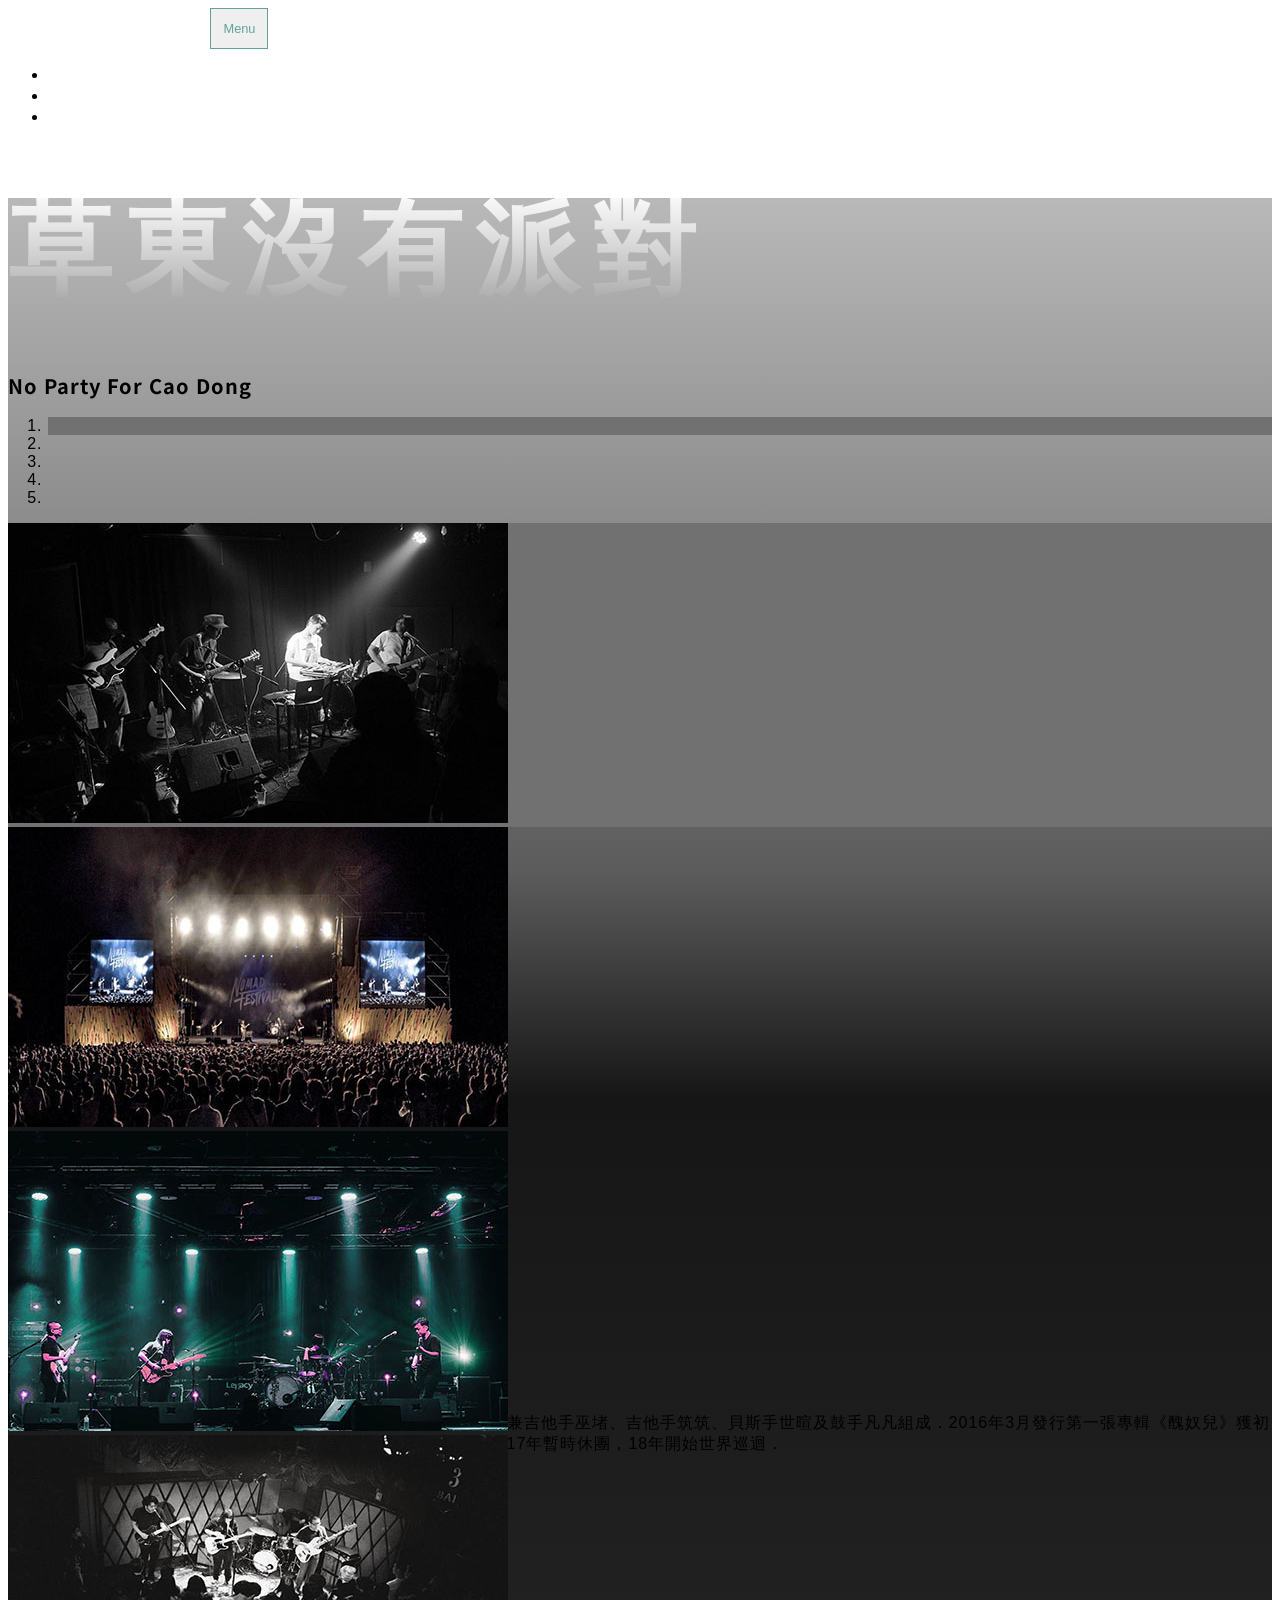
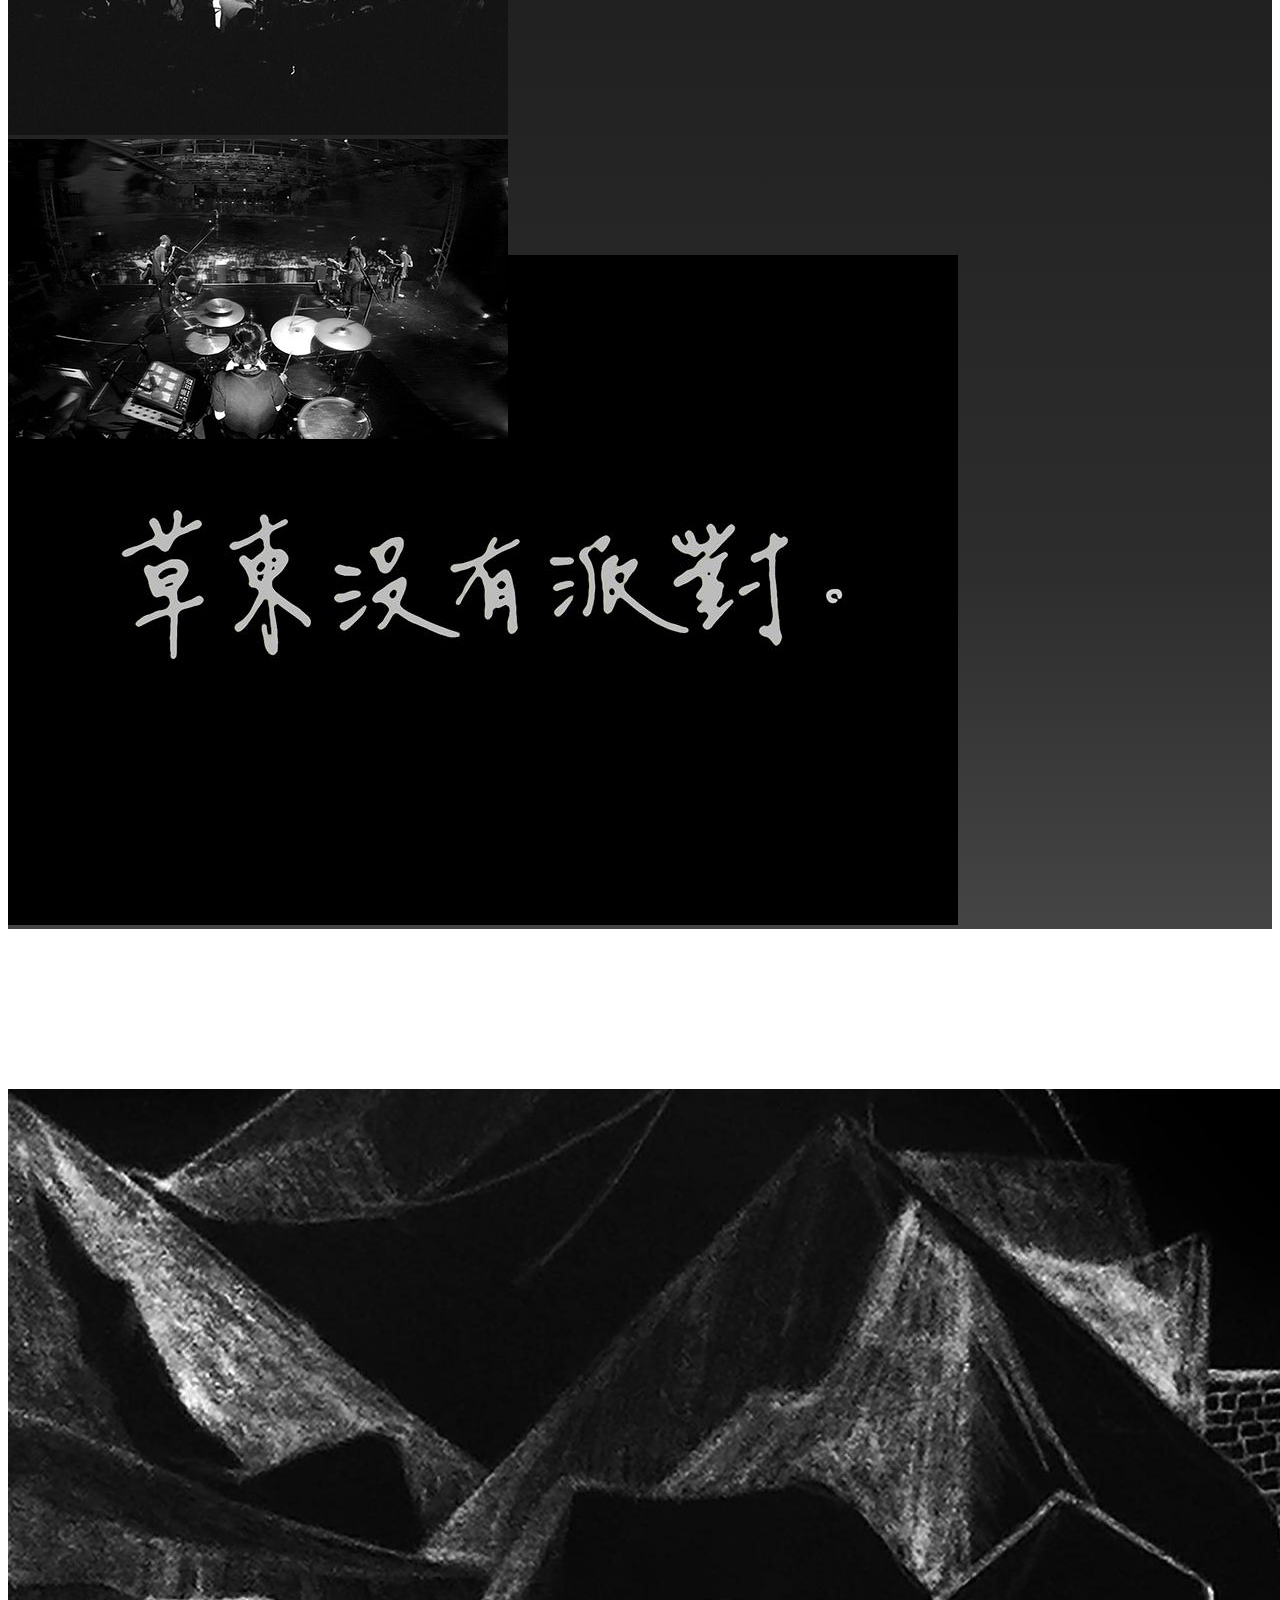
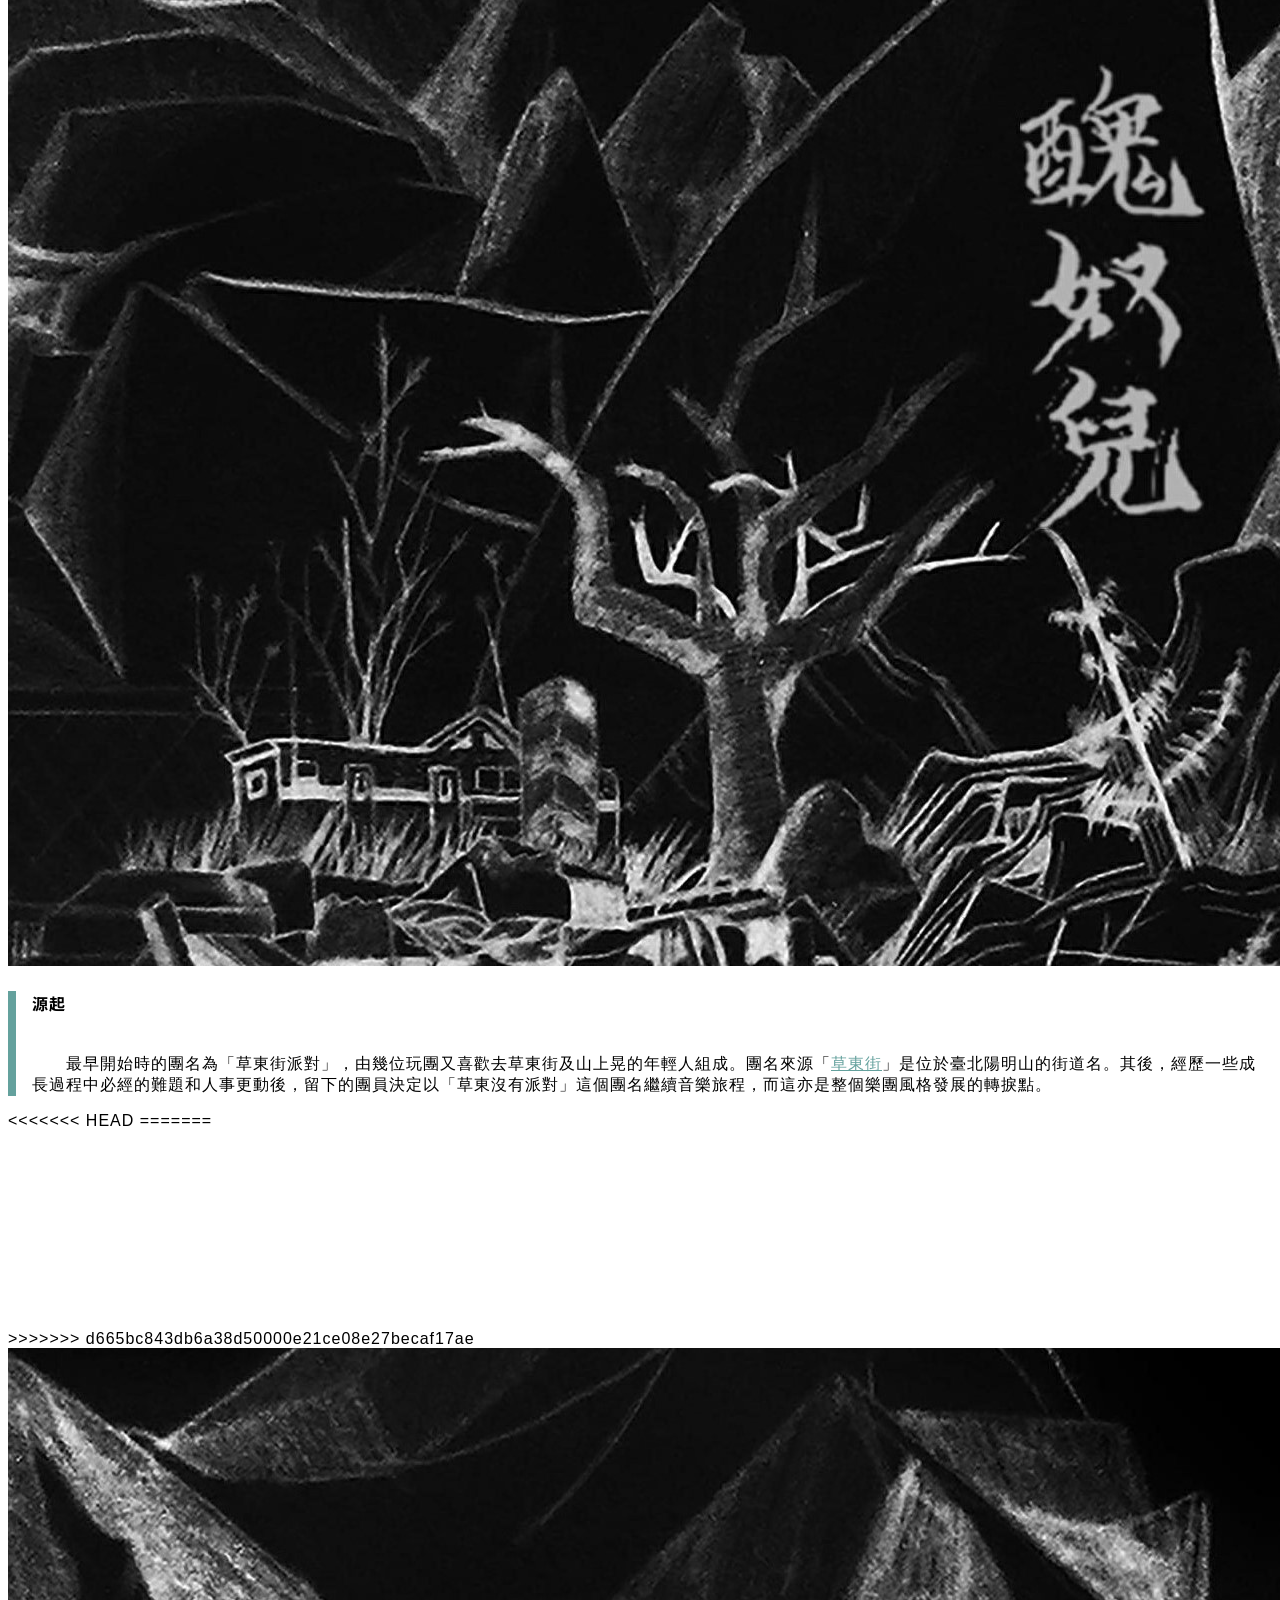
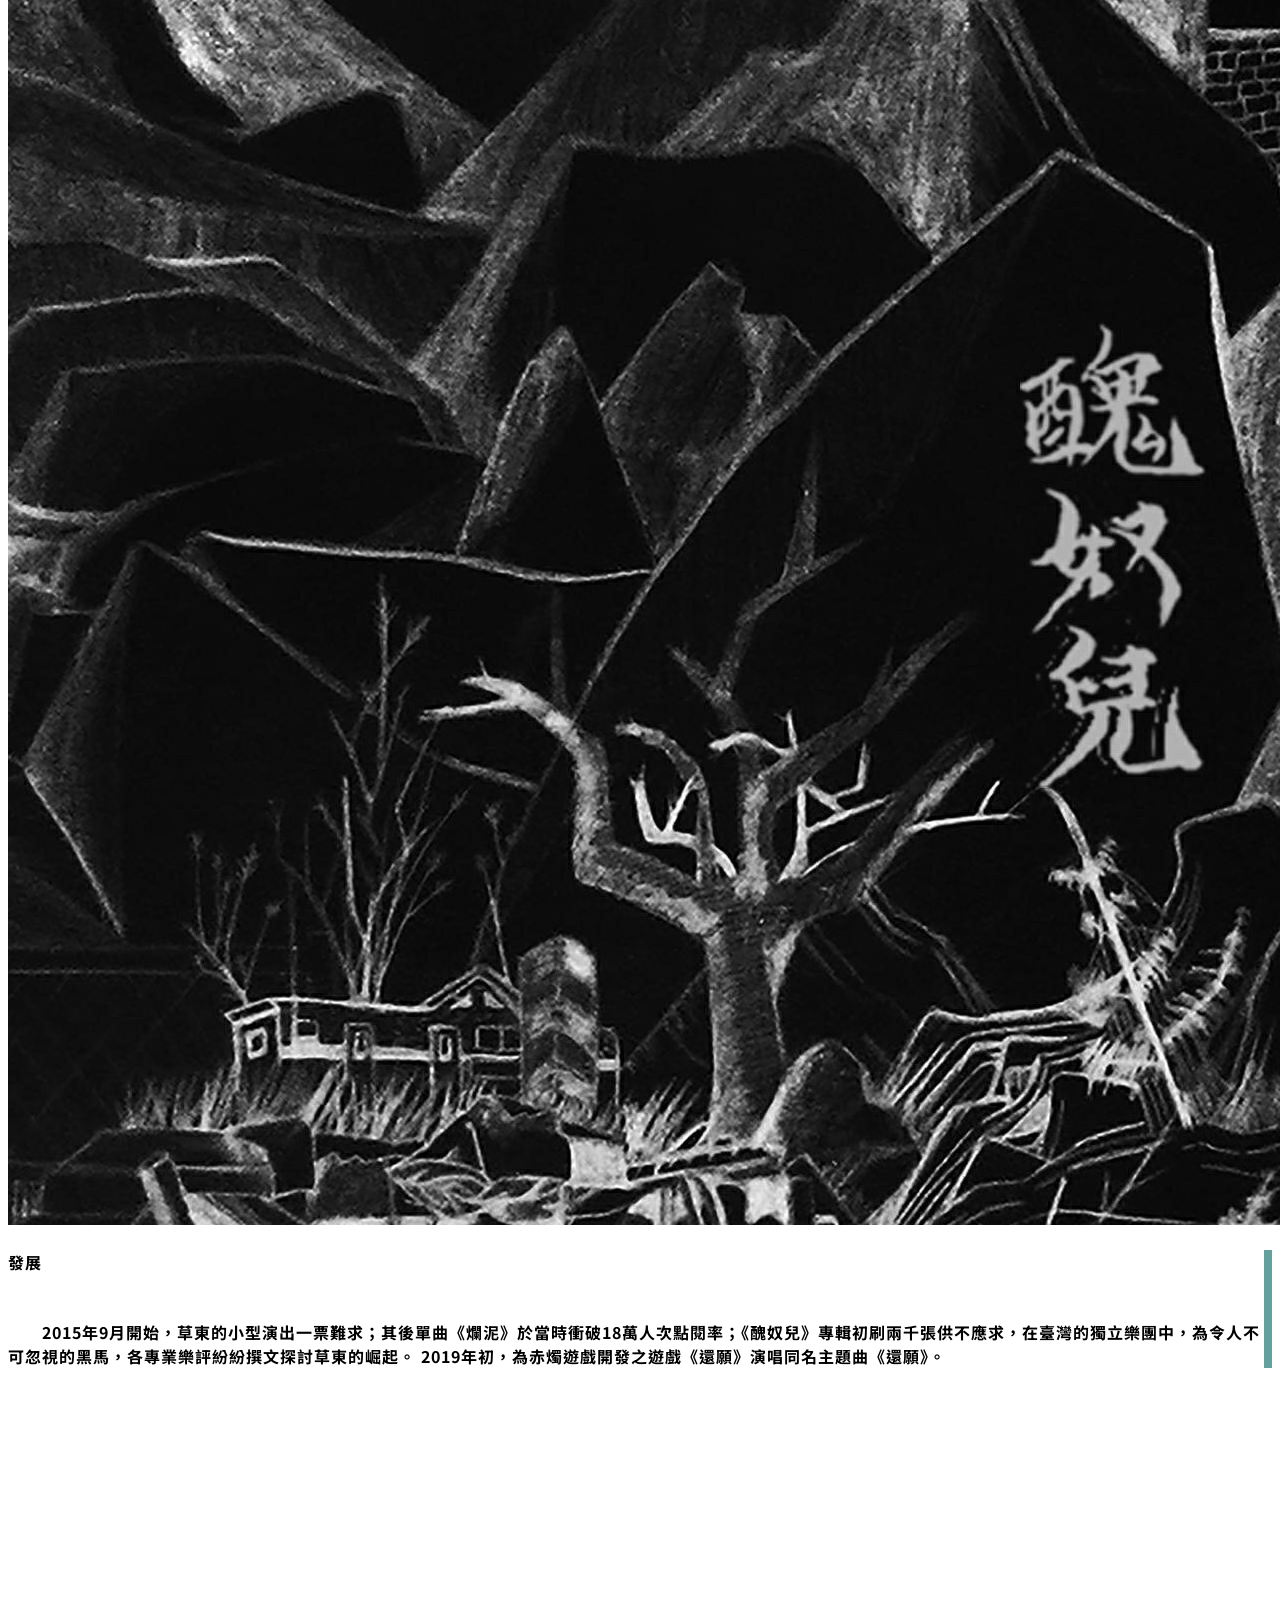
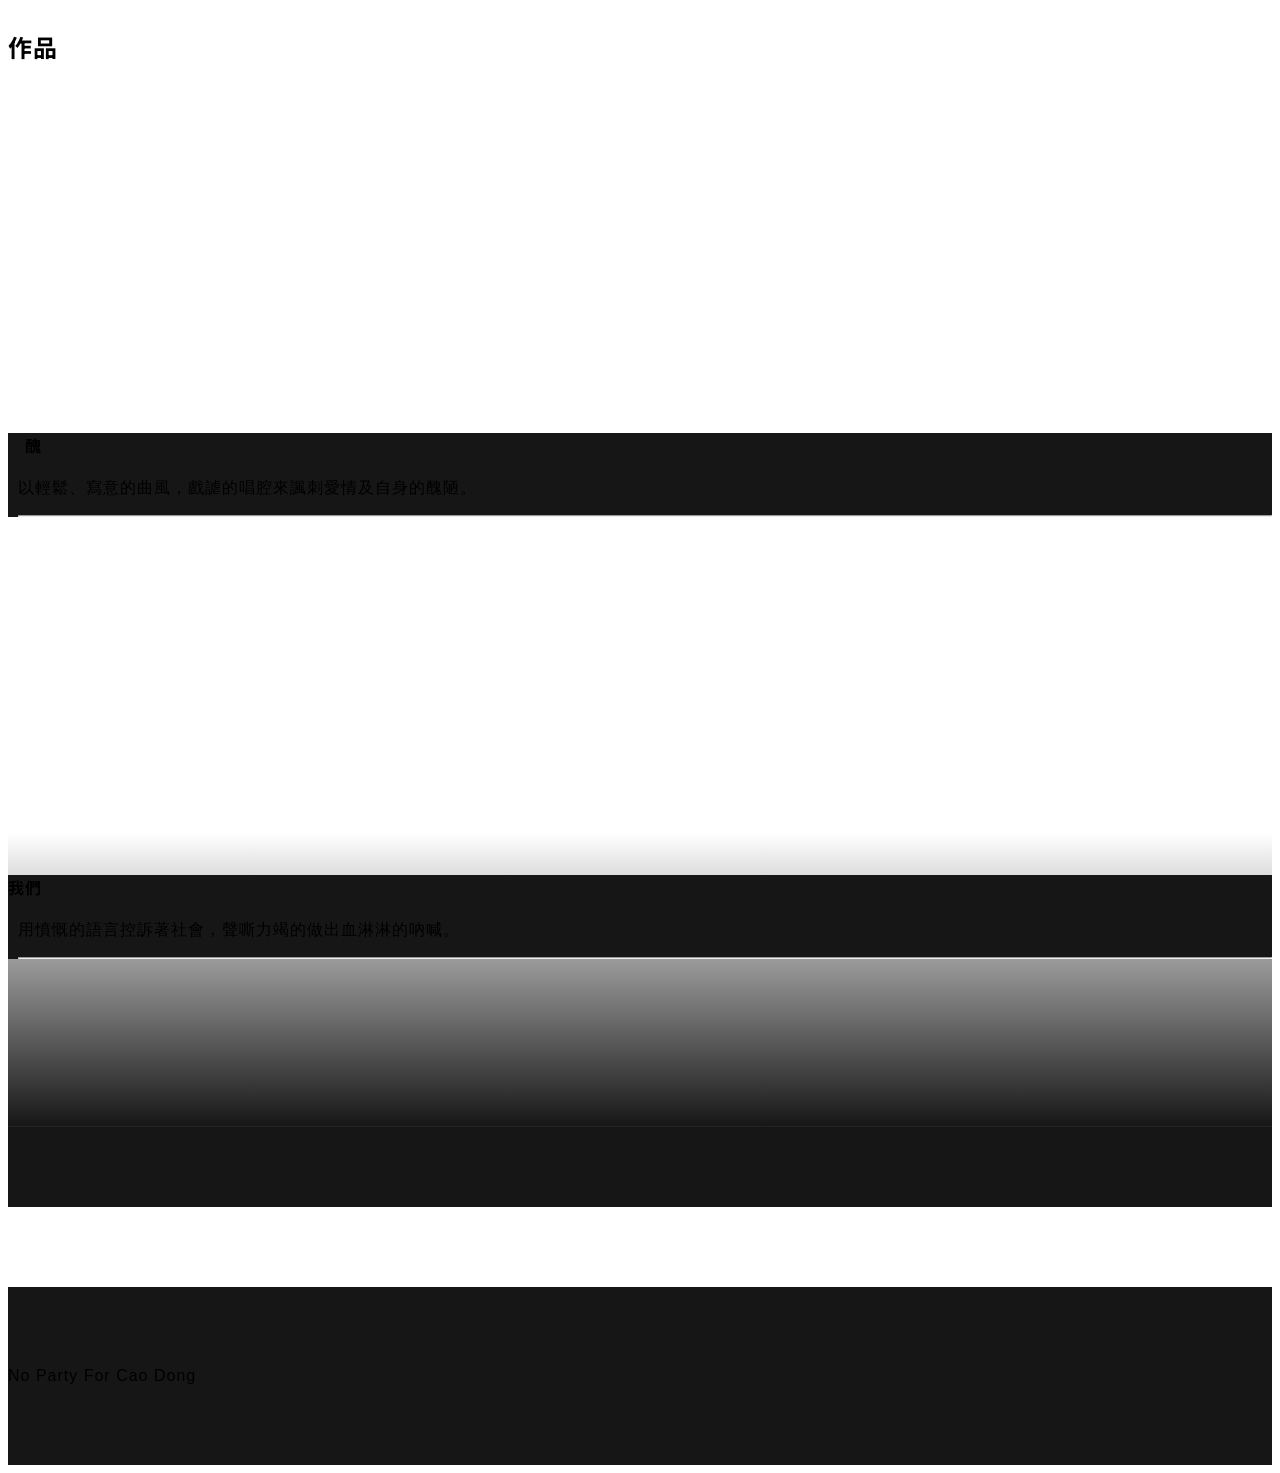
==== commit 5653e775: "Update index.html" ====
--- a/index.html
+++ b/index.html
@@ -102,10 +102,14 @@
   <section id="about" class="about-section text-center">
     <div class="container">
       <div class="row">
+	   <div style="margin-top :100px">
+	   <div style="margin-bottom :400px">
         <div class="col-lg-8 mx-auto">
           <h2 class="text-white mb-4">簡介</h2>
           <p class="text-white-50">草東沒有派對是一隻臺灣本土的搖滾樂團，成軍於2012年，由主唱兼吉他手巫堵、吉他手筑筑、貝斯手世暄及鼓手凡凡組成．2016年3月發行第一張專輯《醜奴兒》獲初步注目及各獎項肯定，包括第28屆金曲獎最佳樂團等多項大獎．2017年暫時休團，18年開始世界巡迴．</p>
-        </div>
+        </div> 
+	  </div>
+	  </div>
       </div>
       <img src="草東沒有派對.jpg" class="img-fluid" alt="">
     </div>
@@ -130,7 +134,12 @@
         </div>
       </div>
 	  
+<<<<<<< HEAD
 	        <!-- Featured Project Row -->
+=======
+	  <!-- Featured Project Row -->
+	 <div style="margin-top :200px">
+>>>>>>> d665bc843db6a38d50000e21ce08e27becaf17ae
       <div class="row align-items-center no-gutters mb-4 mb-lg-5 ">
         <div class=" col-xl-7 col-lg-7">
           <img class="img-fluid mb-3 mb-lg-0" src="醜奴兒.png" alt="">
@@ -144,7 +153,7 @@
               </div>
         </div>
       </div>
-
+	 </div>
 
     </div>
   </section>
@@ -152,14 +161,17 @@
   <!-- Signup Section -->
   <section id="signup" class="signup-section">
     <div class="container">
+     <div style="margin-top :-100px">
       <div class="row">
         <div class="col-md-10 col-lg-8 mx-auto text-center">
           <h2 class="text-white mb-4">作品</h2>
       <!-- Project One Row -->
       <div class="row justify-content-center no-gutters mb-5 mb-lg-0">
         <div class="col-lg-6">
+	     <div style="margin-bottom :-6px">
           <iframe width="365" height="330" src="https://www.youtube.com/embed/5U825i8AZQo" frameborder="0" allow="accelerometer; autoplay; encrypted-media; gyroscope; picture-in-picture" allowfullscreen></iframe>
-        </div>
+         </div>
+		</div>
         <div class="col-lg-6">
           <div class="bg-black text-center h-100 project">
             <div class="d-flex h-100">
@@ -177,7 +189,9 @@
       <!-- Project Two Row -->
       <div class="row justify-content-center no-gutters">
         <div class="col-lg-6">
+		 <div style="margin-bottom :-6px">
          <iframe width="365" height="330" src="https://www.youtube.com/embed/r0pnInGKFMI" frameborder="0" allow="accelerometer; autoplay; encrypted-media; gyroscope; picture-in-picture" allowfullscreen></iframe>
+		 </div>
         </div>
         <div class="col-lg-6 order-lg-first">
           <div class="bg-black text-center h-100 project">
@@ -200,6 +214,7 @@
       </div>
     </div>
     </div>
+	</div>
   </section>
   <!-- Contact Section -->
   <section class="contact-section bg-black">
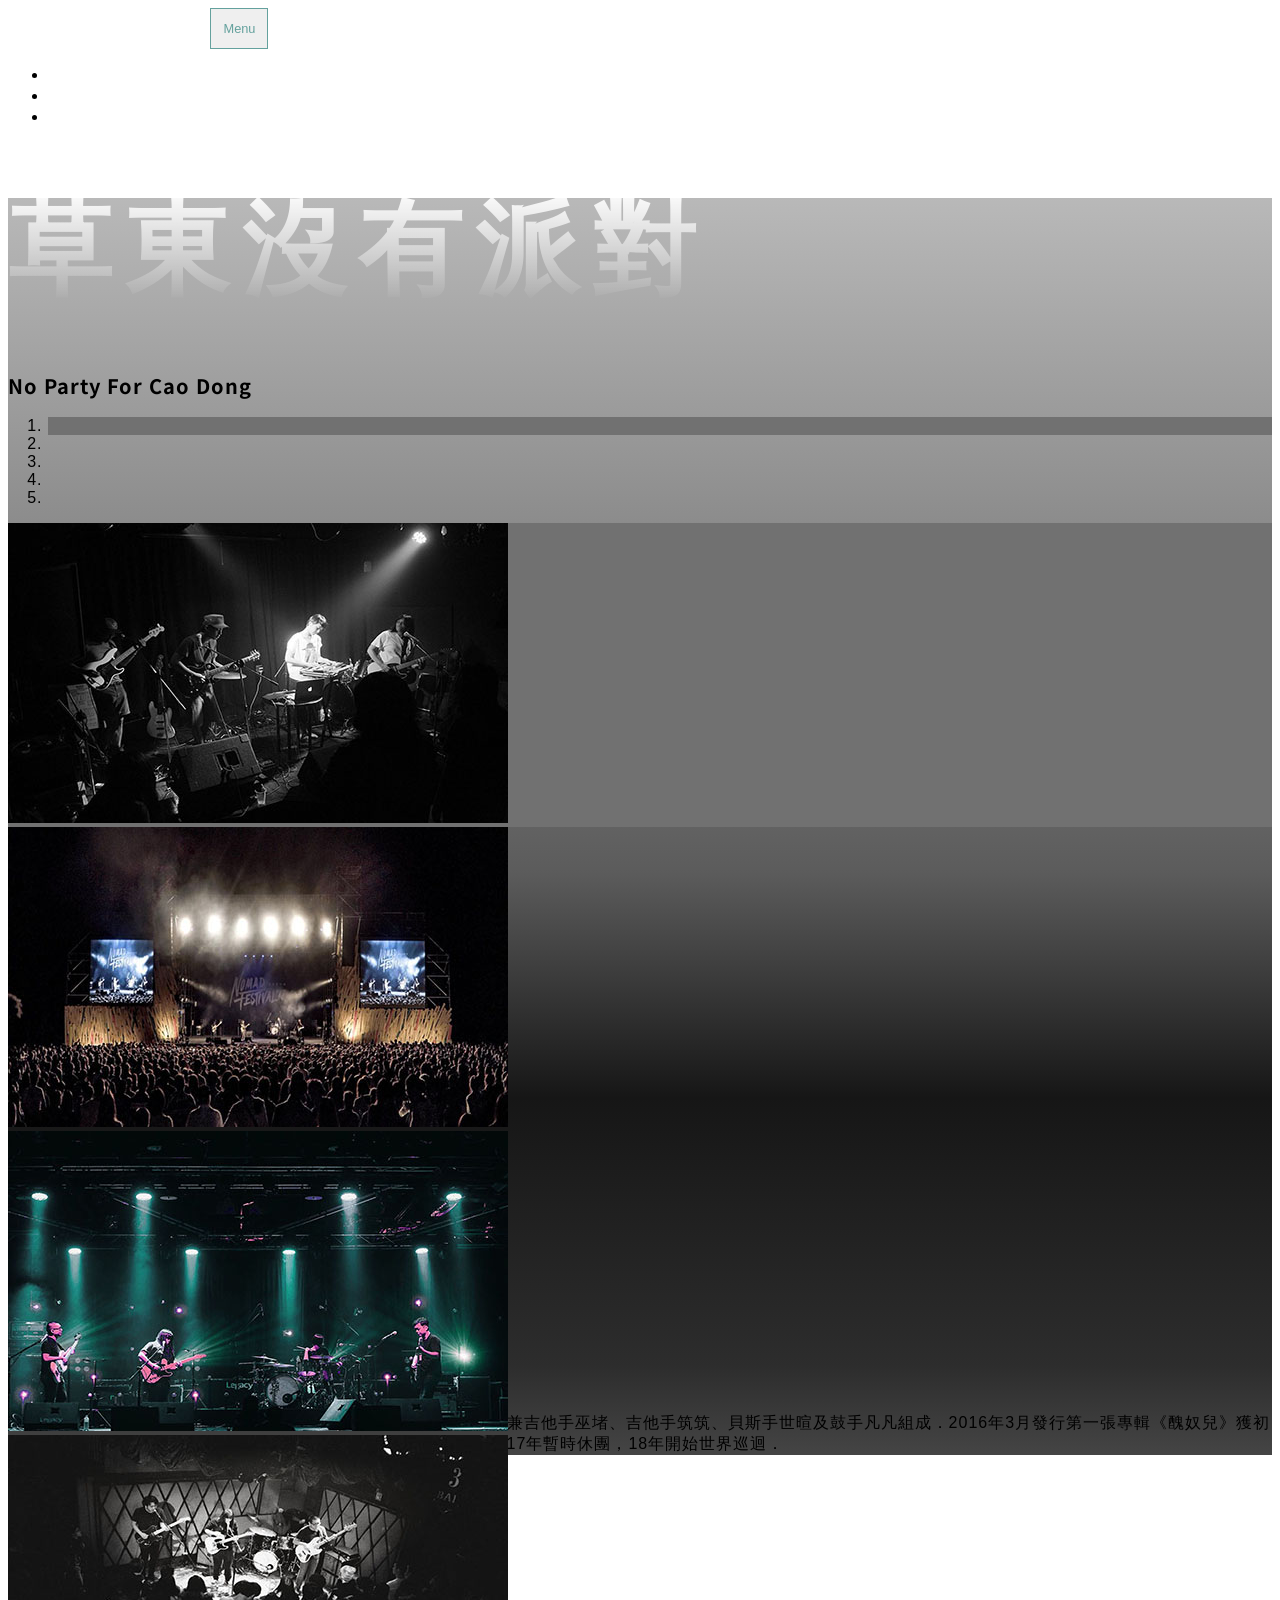
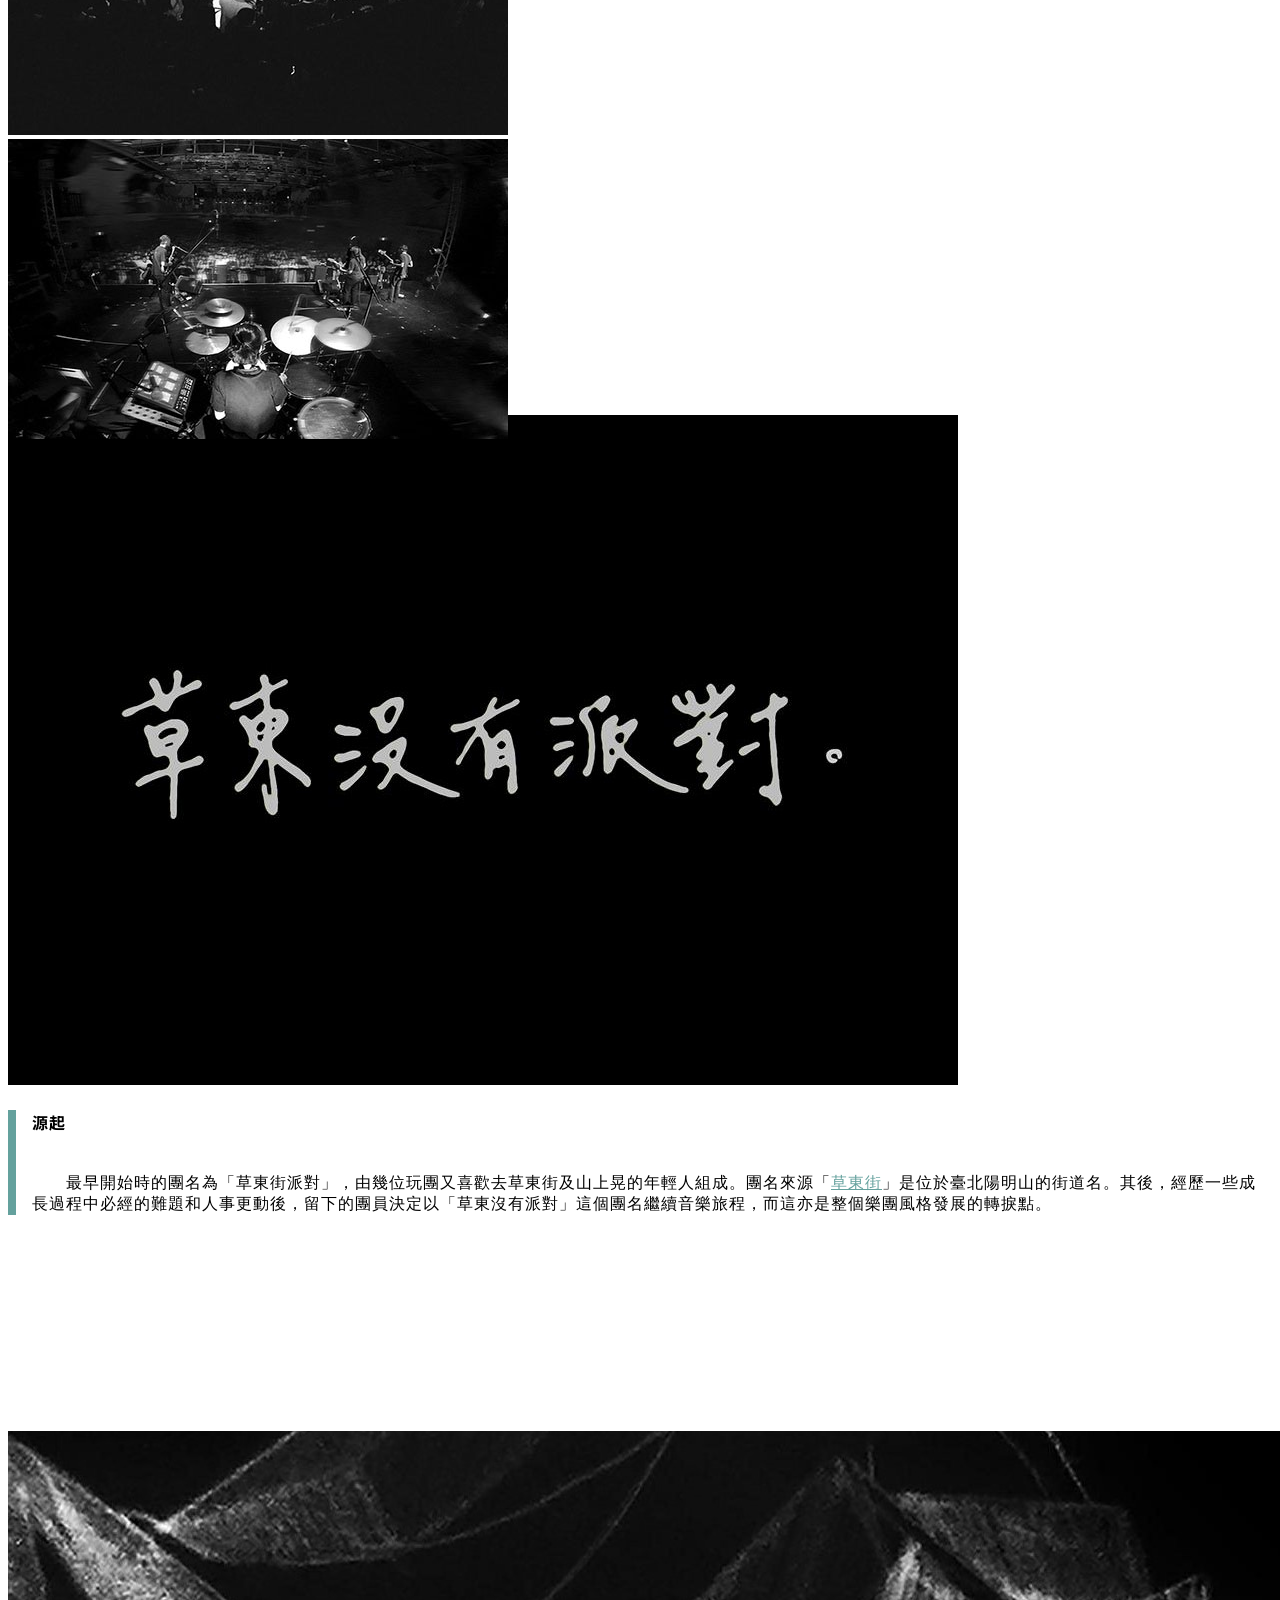
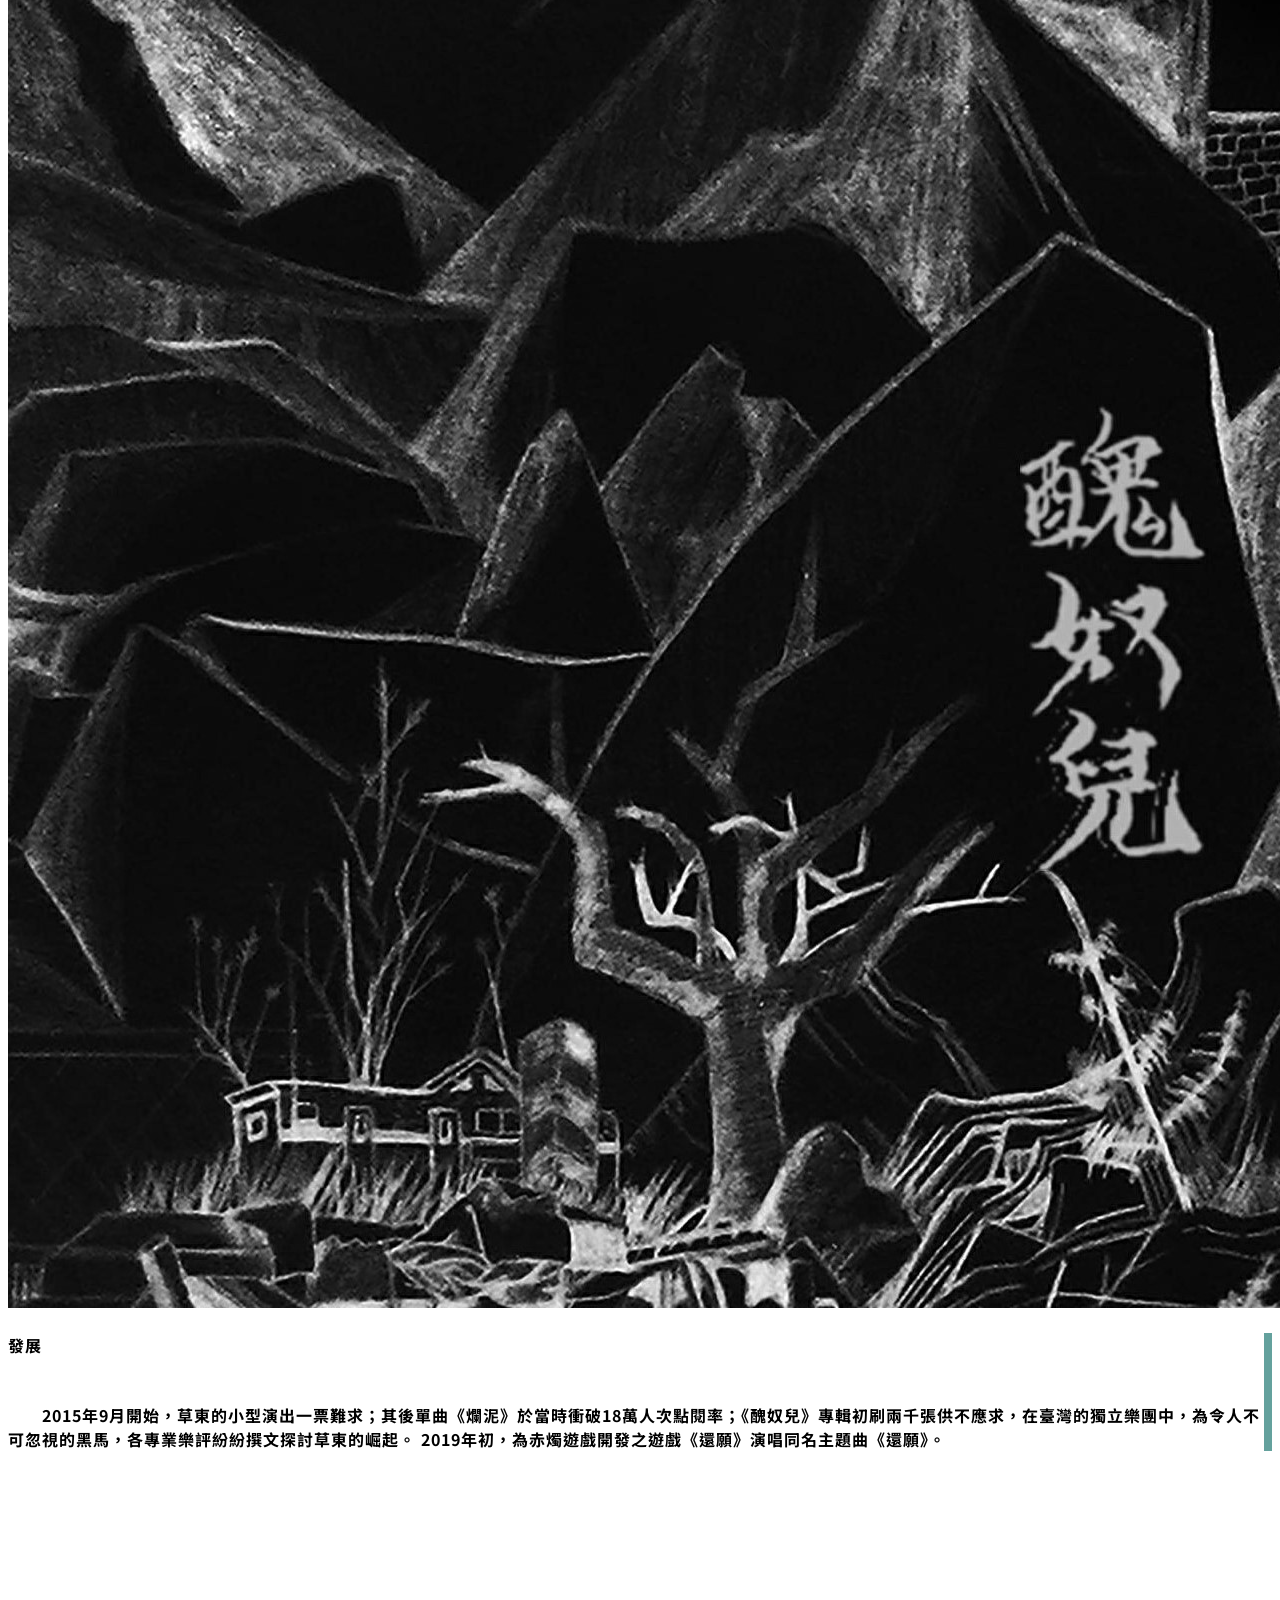
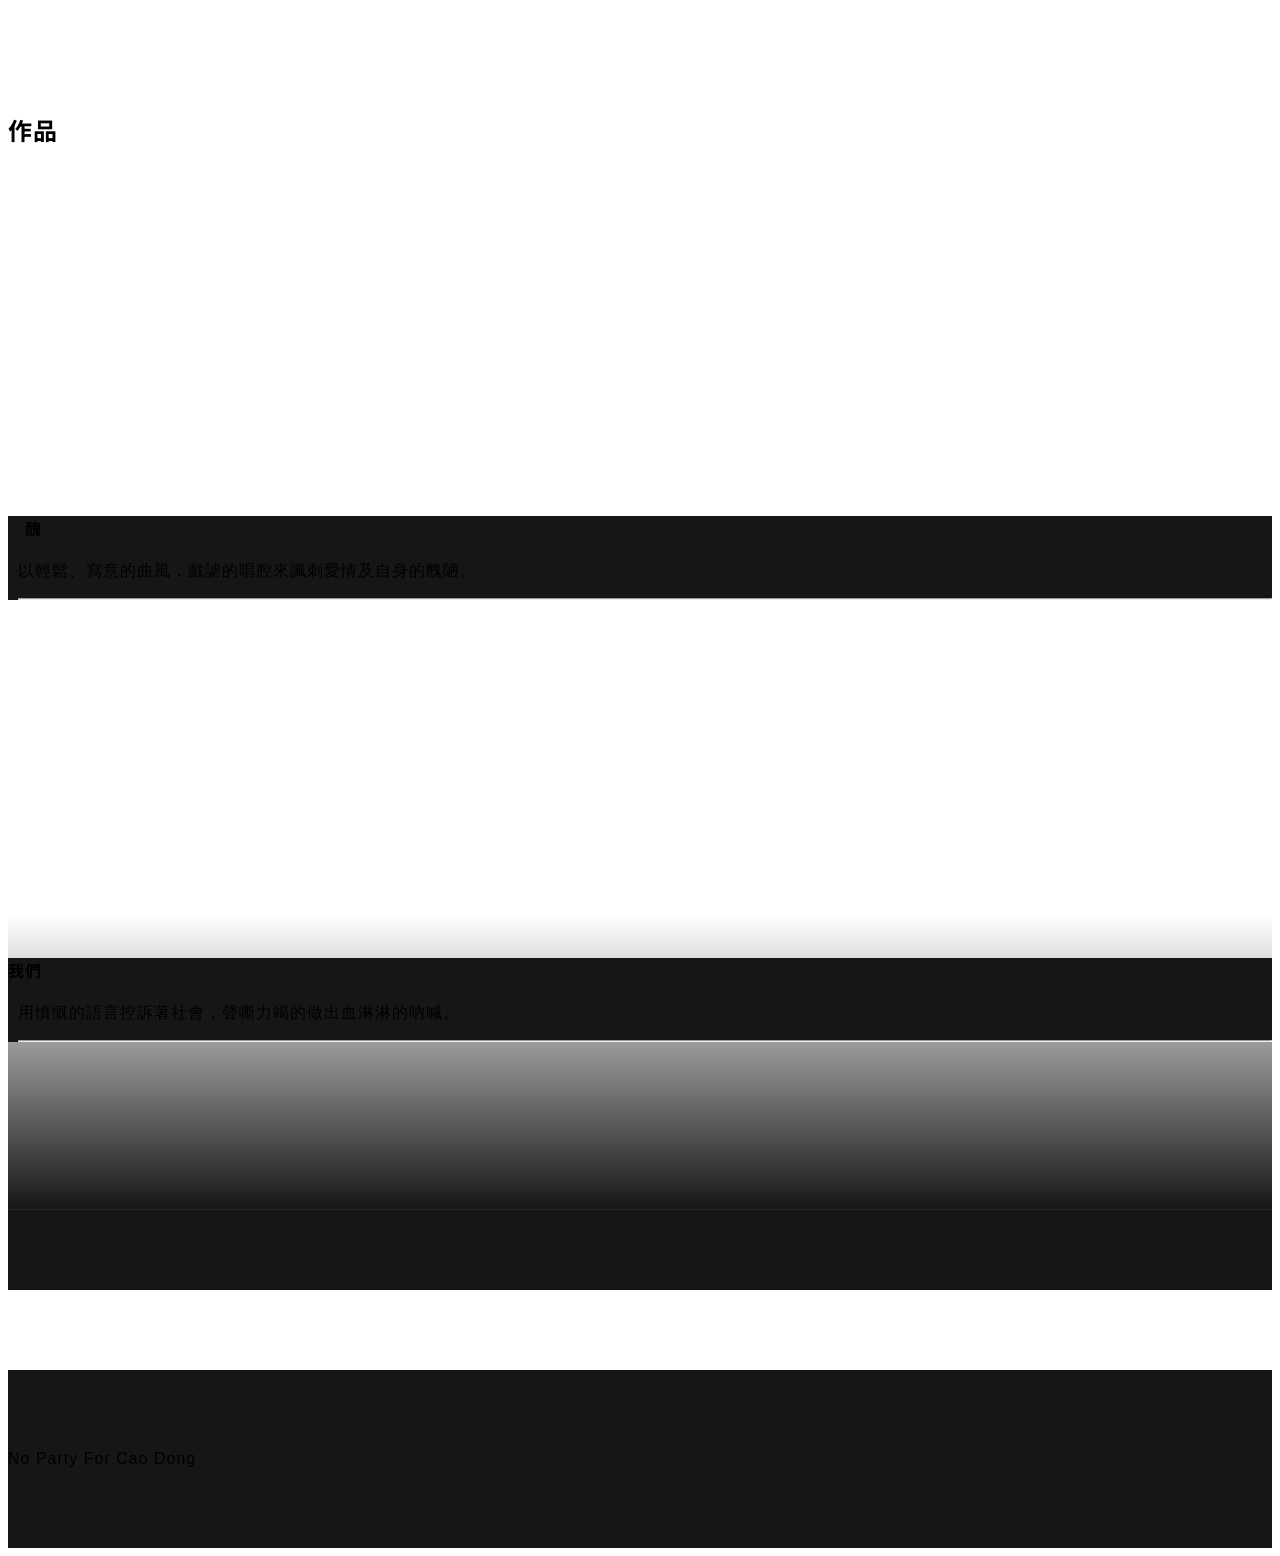
==== commit b26bc118: "0" ====
--- a/index.html
+++ b/index.html
@@ -111,7 +111,6 @@
 	  </div>
 	  </div>
       </div>
-      <img src="草東沒有派對.jpg" class="img-fluid" alt="">
     </div>
   </section>
 
@@ -122,7 +121,7 @@
       <!-- Featured Project Row -->
       <div class="row align-items-center no-gutters mb-4 mb-lg-5">
         <div class="col-xl-7 col-lg-7">
-          <img class="img-fluid mb-3 mb-lg-0" src="醜奴兒.png" alt="">
+          <img class="img-fluid mb-3 mb-lg-0" src="草東沒有派對.jpg" alt="">
         </div>
         <div class="col-xl-4 col-lg-5" >
           <div class="featured-text text-center text-lg-left">
@@ -133,13 +132,9 @@
           </div>
         </div>
       </div>
-	  
-<<<<<<< HEAD
-	        <!-- Featured Project Row -->
-=======
+
 	  <!-- Featured Project Row -->
 	 <div style="margin-top :200px">
->>>>>>> d665bc843db6a38d50000e21ce08e27becaf17ae
       <div class="row align-items-center no-gutters mb-4 mb-lg-5 ">
         <div class=" col-xl-7 col-lg-7">
           <img class="img-fluid mb-3 mb-lg-0" src="醜奴兒.png" alt="">
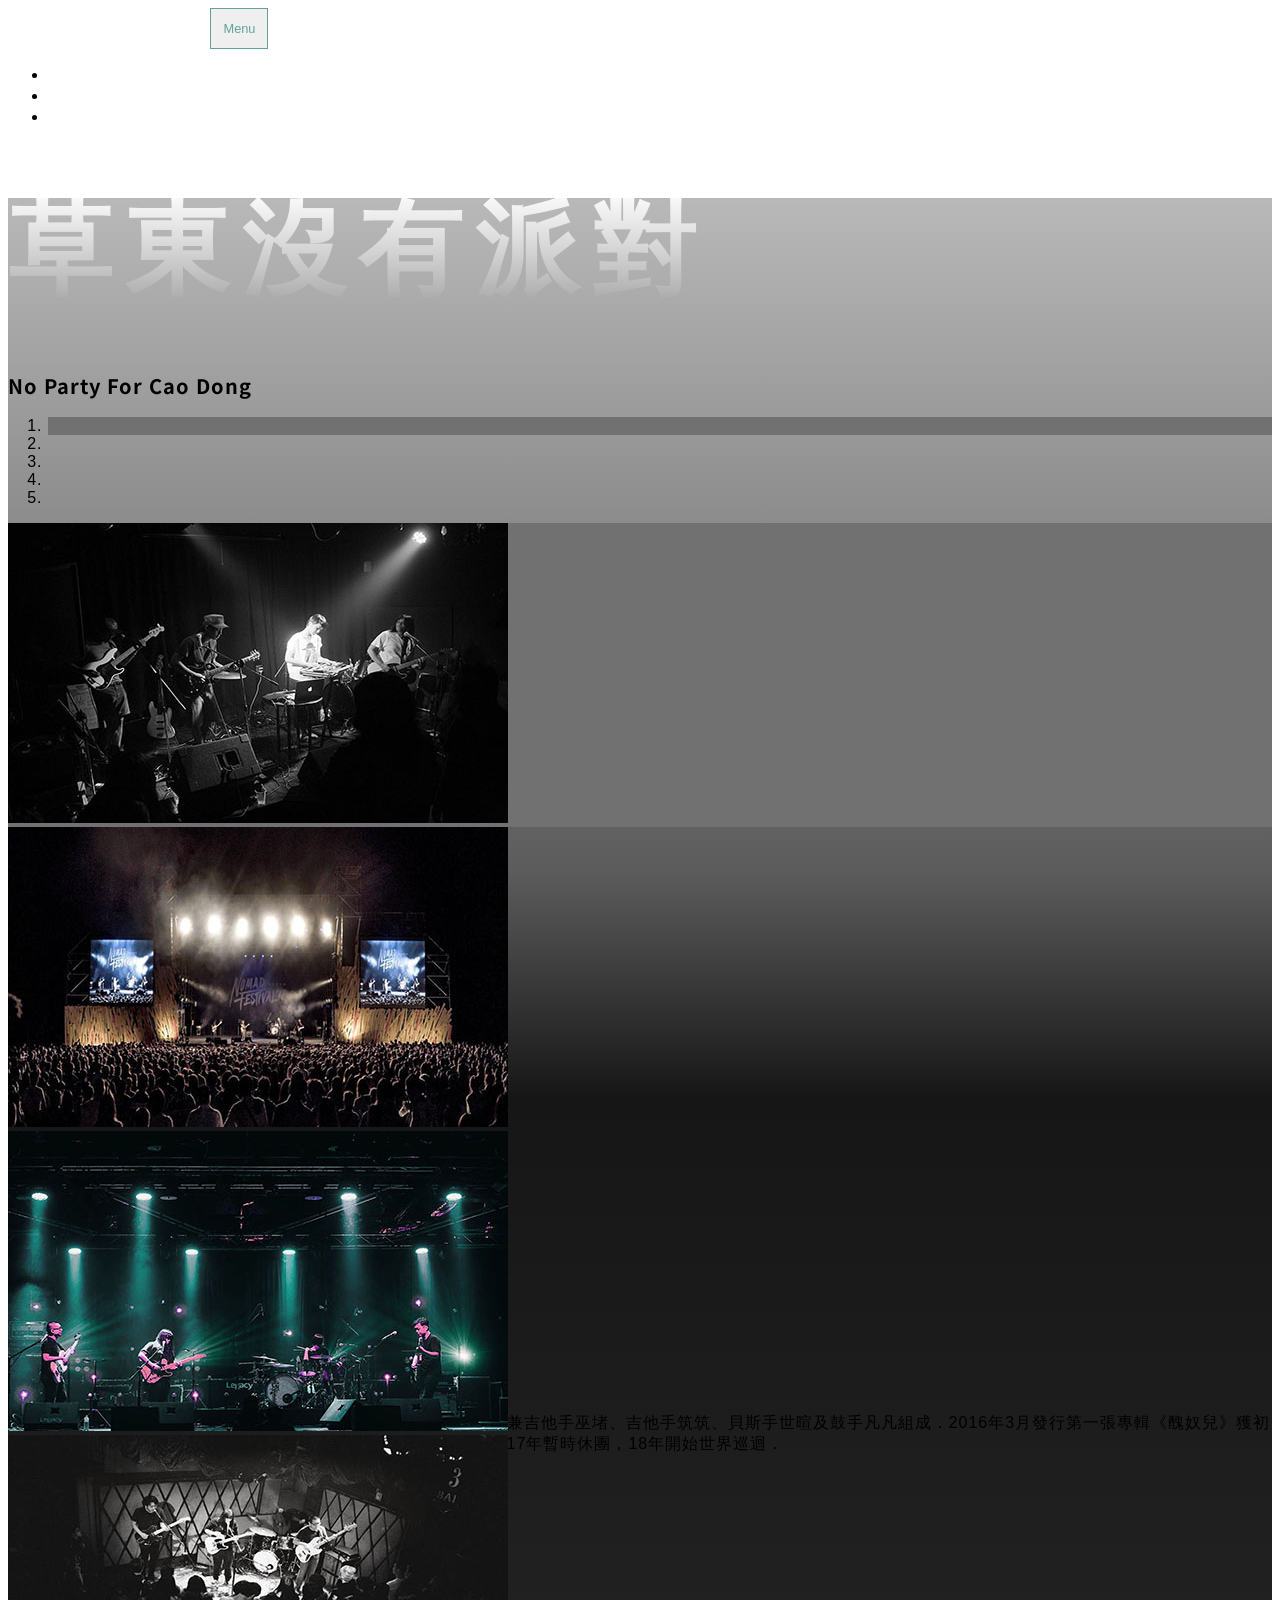
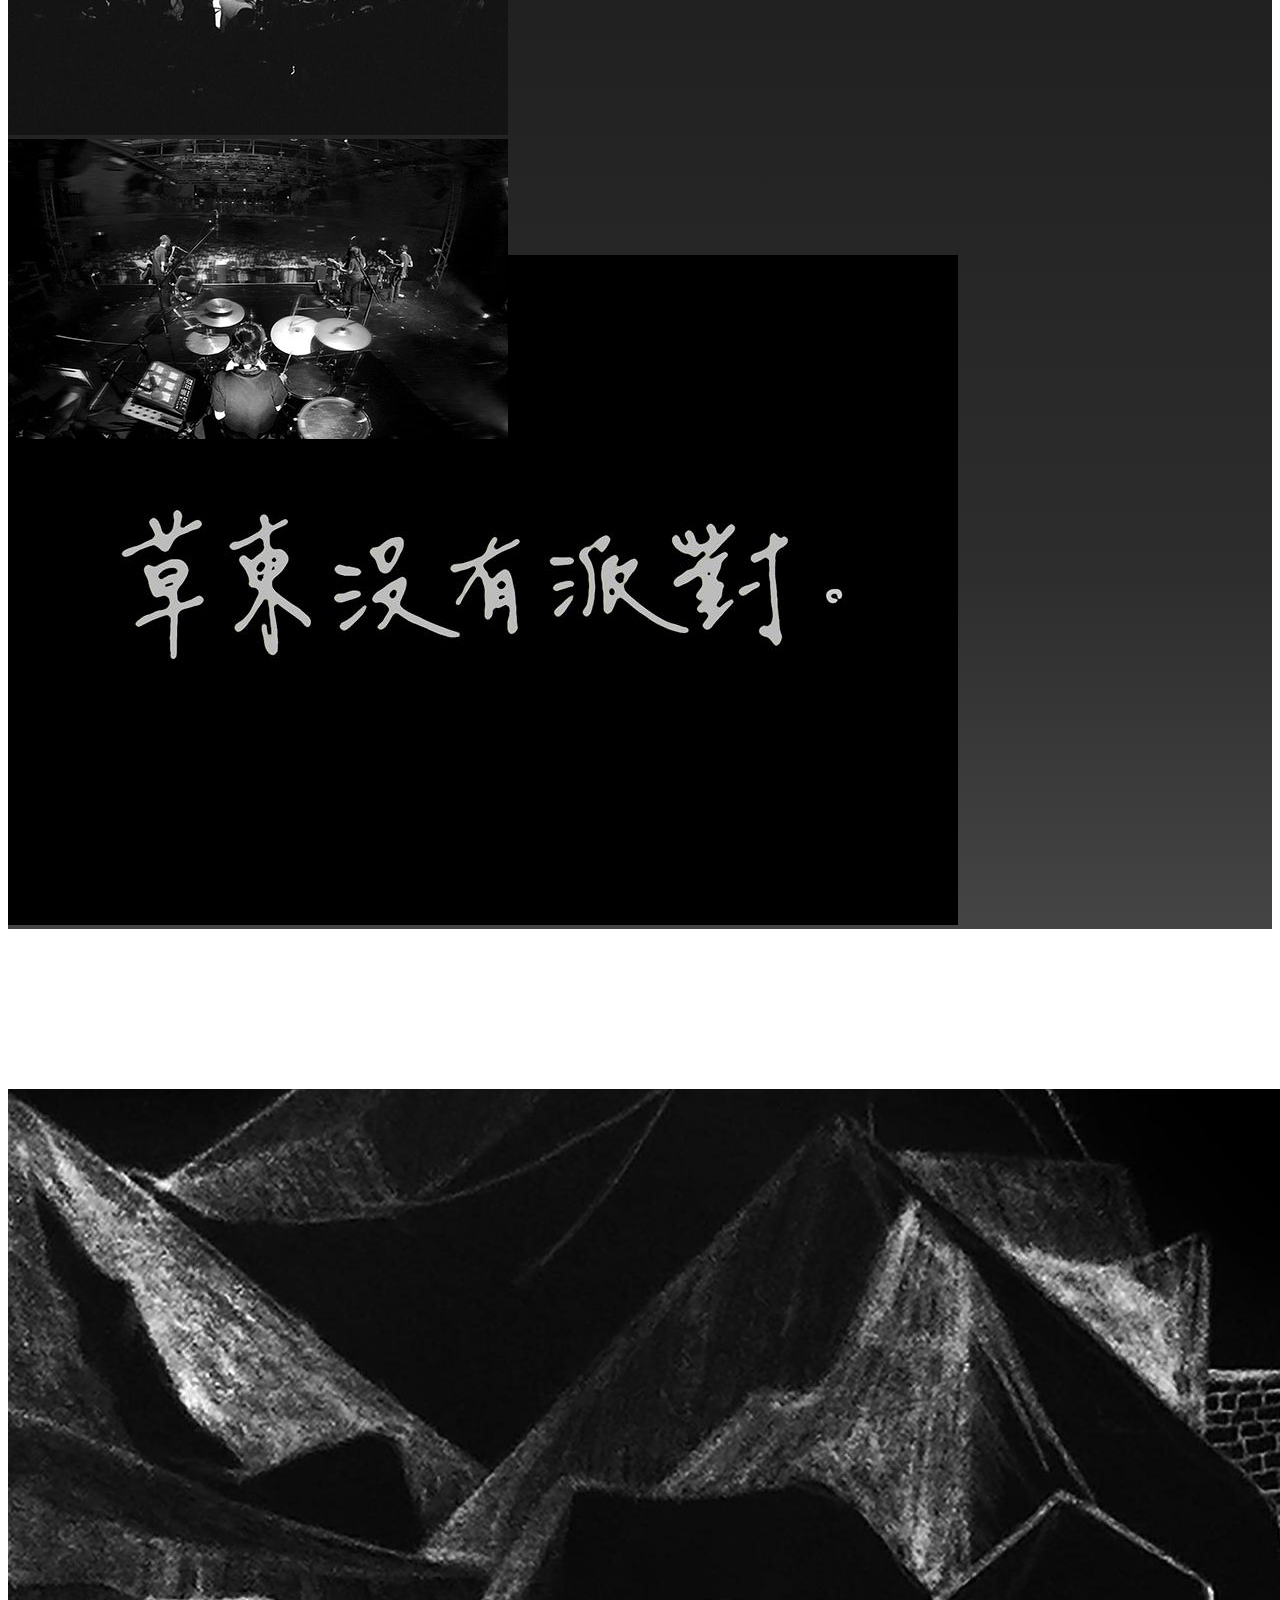
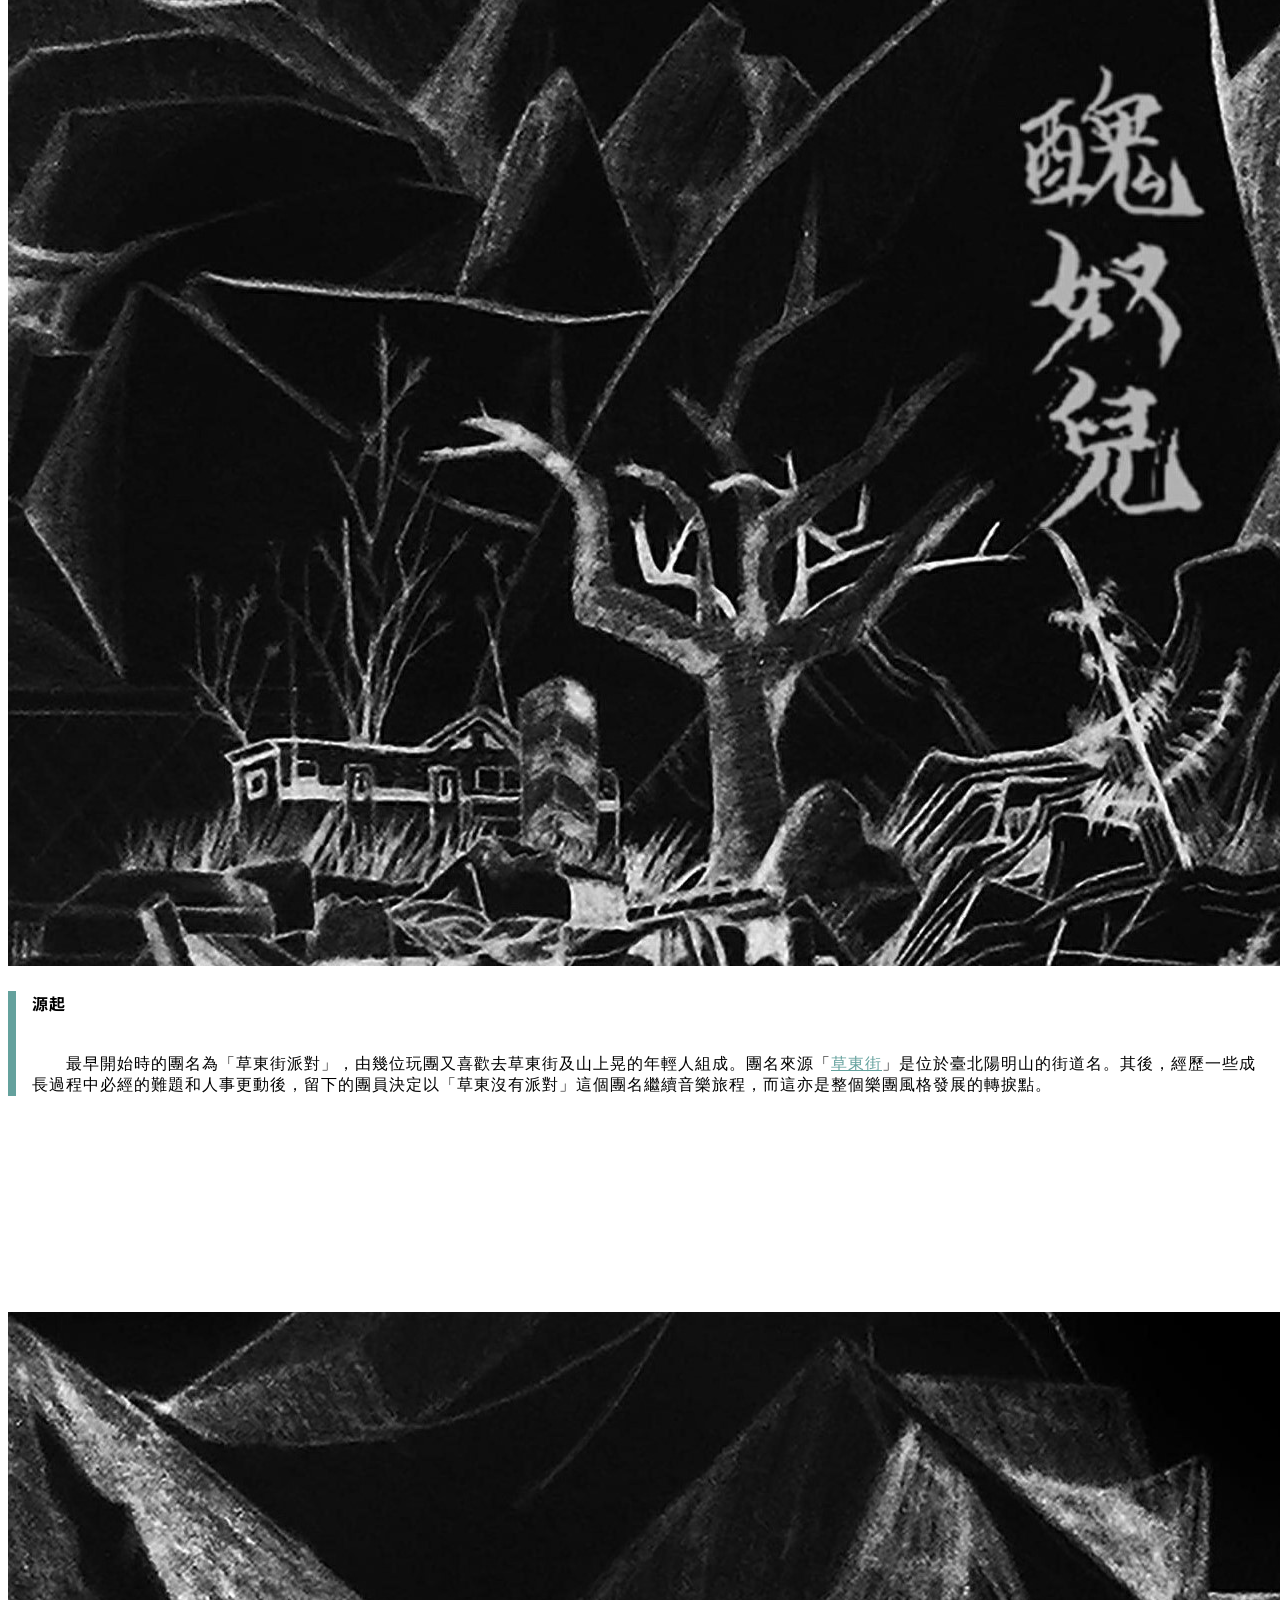
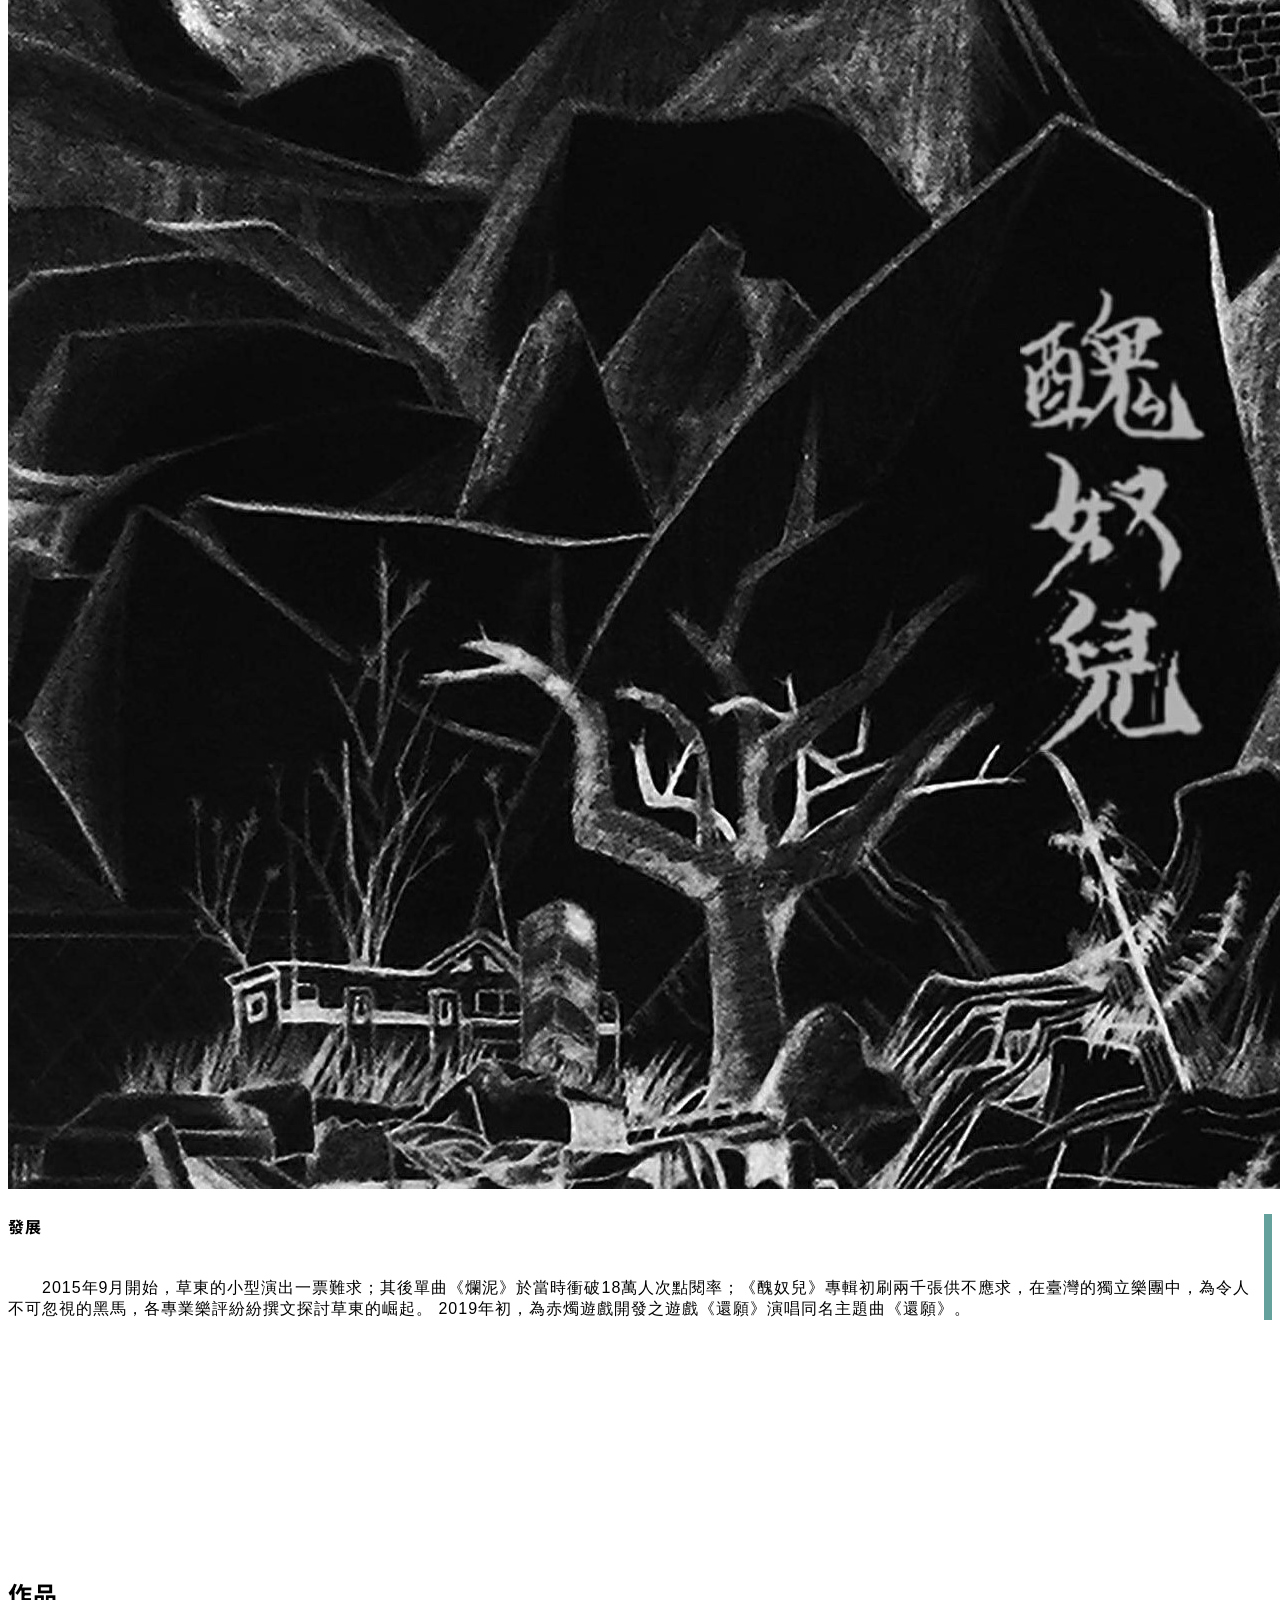
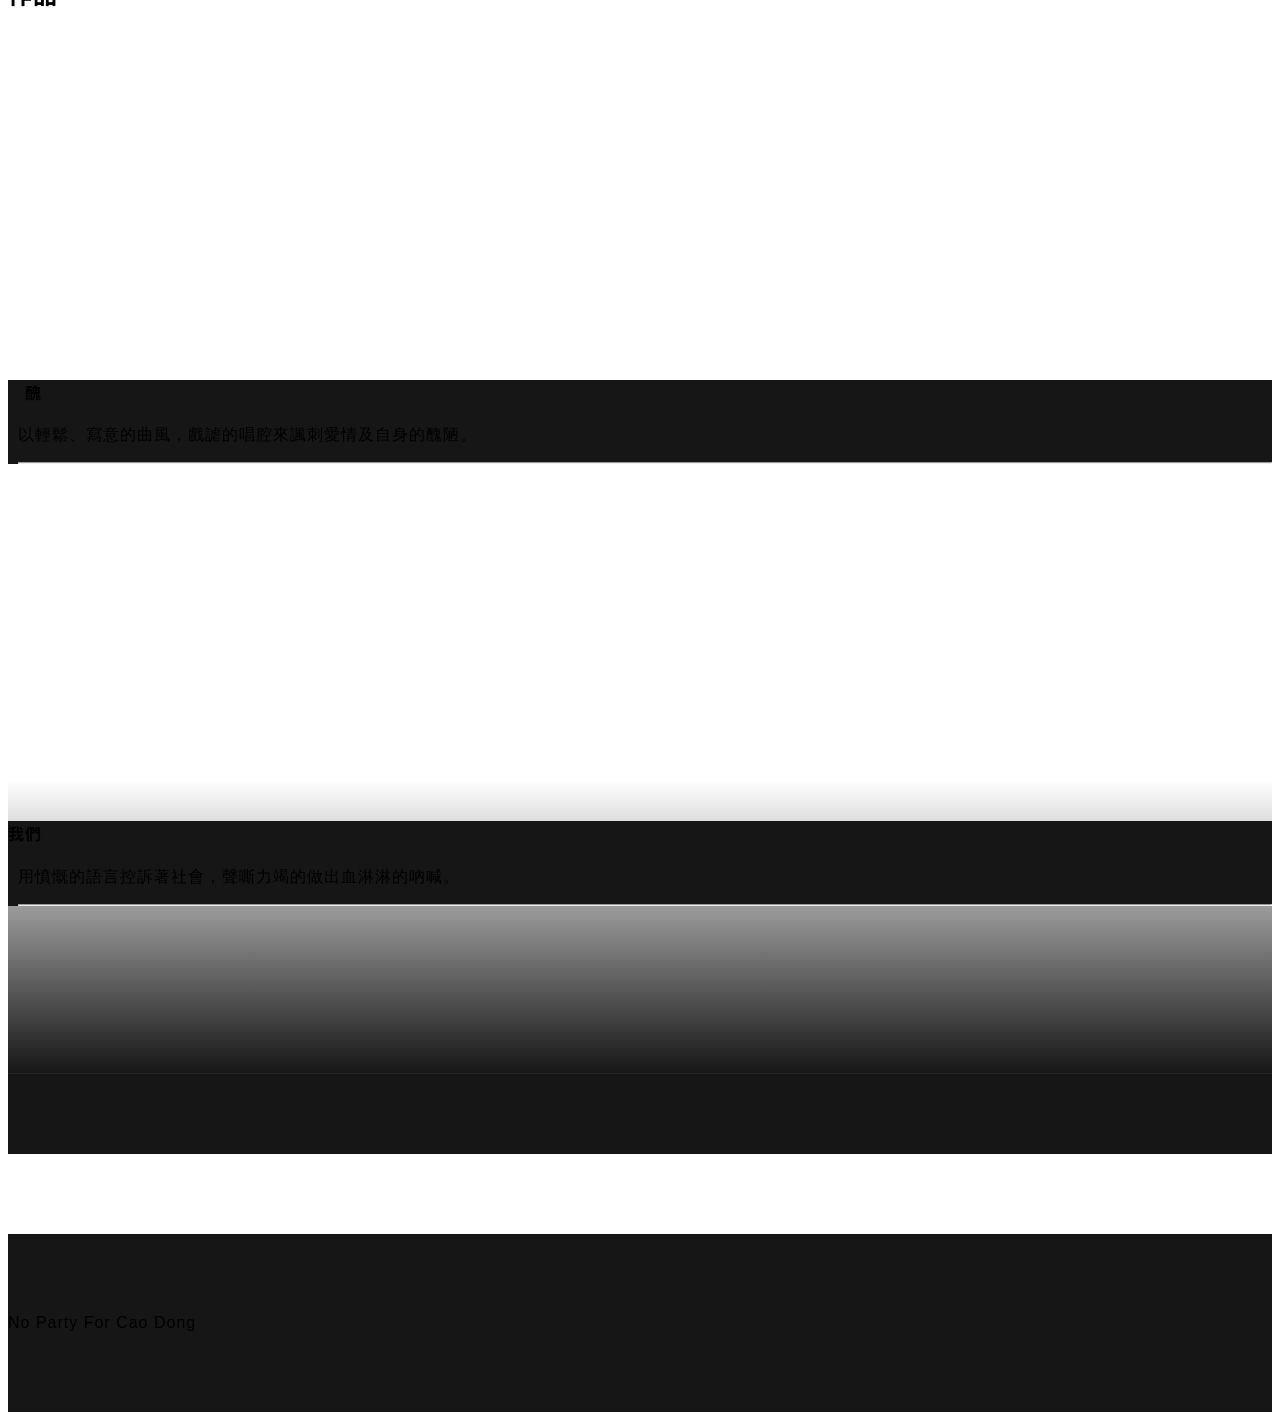
==== commit 31646df0: "Update index.html" ====
--- a/index.html
+++ b/index.html
@@ -111,6 +111,7 @@
 	  </div>
 	  </div>
       </div>
+      <img src="草東沒有派對.jpg" class="img-fluid" alt="">
     </div>
   </section>
 
@@ -121,7 +122,7 @@
       <!-- Featured Project Row -->
       <div class="row align-items-center no-gutters mb-4 mb-lg-5">
         <div class="col-xl-7 col-lg-7">
-          <img class="img-fluid mb-3 mb-lg-0" src="草東沒有派對.jpg" alt="">
+          <img class="img-fluid mb-3 mb-lg-0" src="醜奴兒.png" alt="">
         </div>
         <div class="col-xl-4 col-lg-5" >
           <div class="featured-text text-center text-lg-left">
@@ -132,7 +133,7 @@
           </div>
         </div>
       </div>
-
+	        <!-- Featured Project Row -->
 	  <!-- Featured Project Row -->
 	 <div style="margin-top :200px">
       <div class="row align-items-center no-gutters mb-4 mb-lg-5 ">
@@ -142,7 +143,7 @@
         <div class="col-xl-4 col-lg-6 order-lg-first">
               <div class="featured-text text-center text-lg-left">
                 <div style="border-right: 0.5rem #64a19d solid ; padding: 0 1 0 0rem ; margin: -2rem">
-                <h4>發展<h4>
+                <h4>發展</h4>
                 <p class="text-black-50 mb-0"><br>　　2015年9月開始，草東的小型演出一票難求；其後單曲《爛泥》於當時衝破18萬人次點閱率；《醜奴兒》專輯初刷兩千張供不應求，在臺灣的獨立樂團中，為令人不可忽視的黑馬，各專業樂評紛紛撰文探討草東的崛起。
 2019年初，為赤燭遊戲開發之遊戲《還願》演唱同名主題曲《還願》。</p>
               </div>
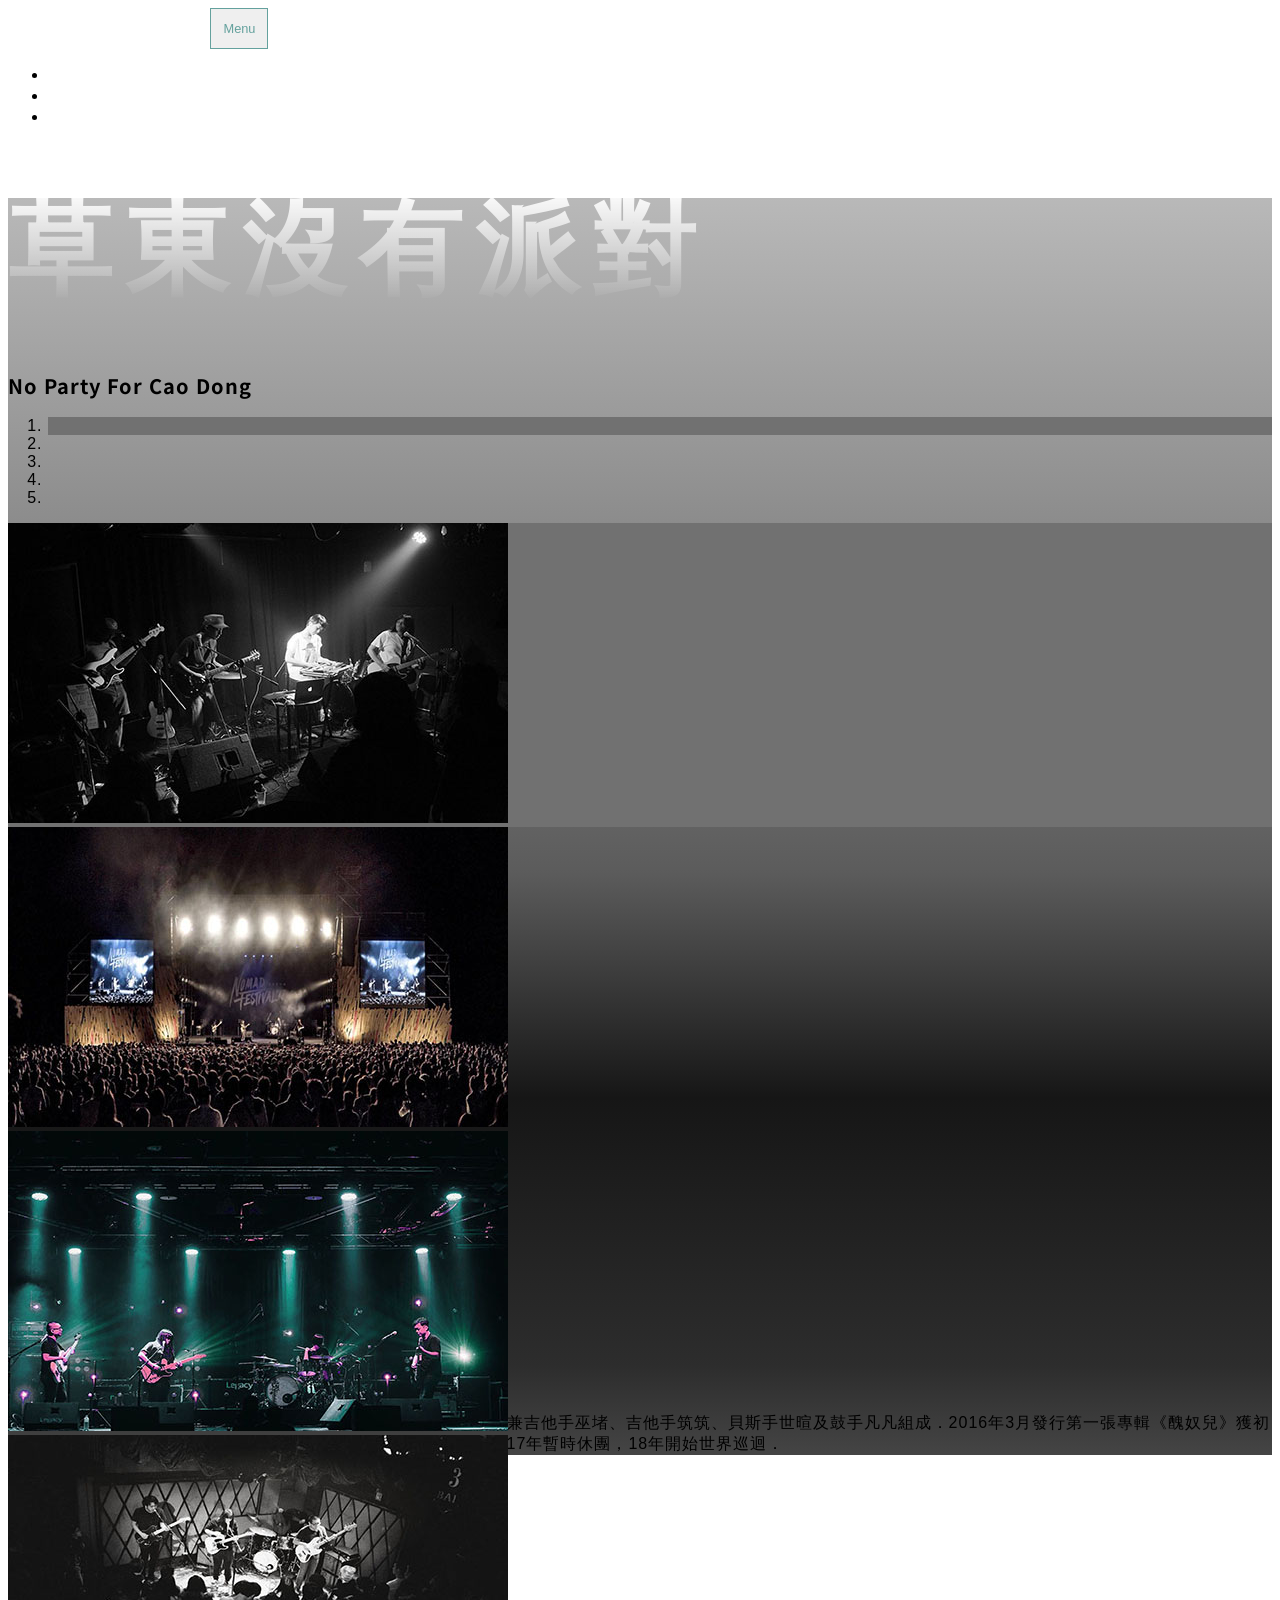
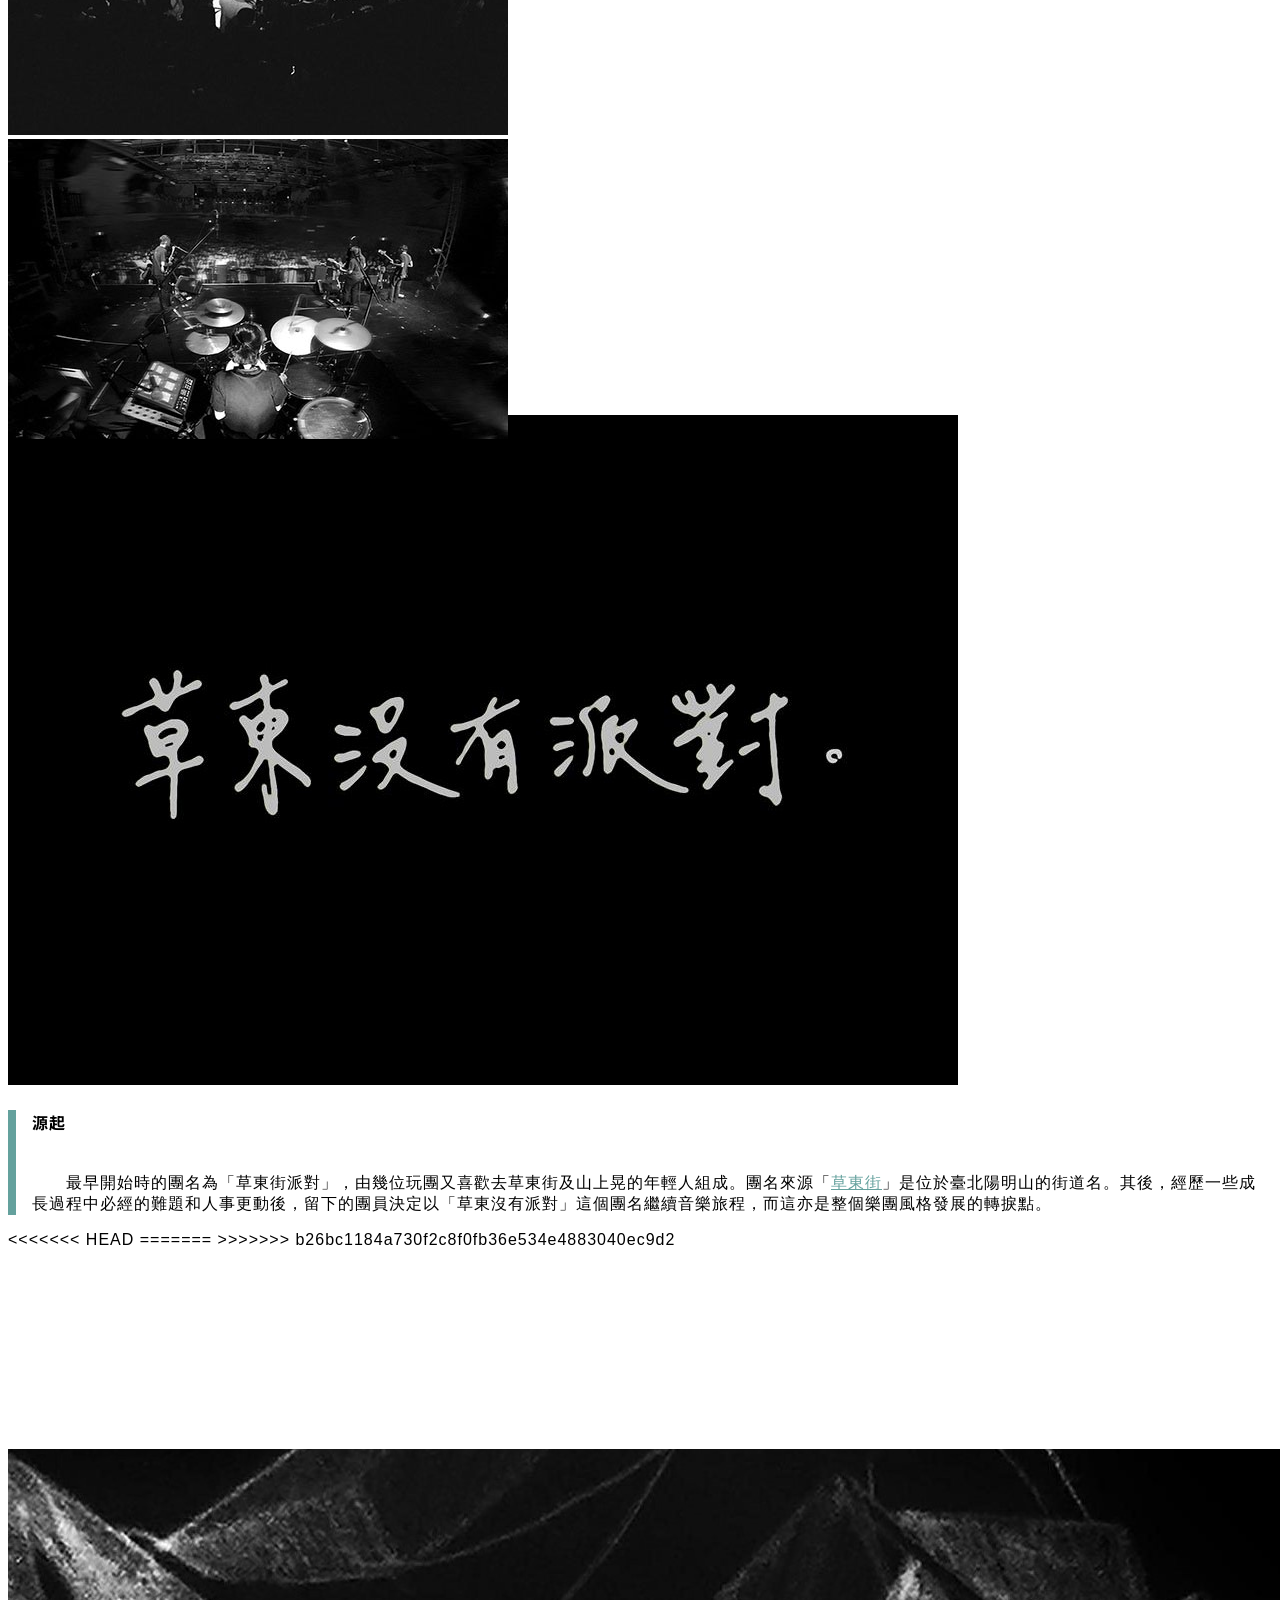
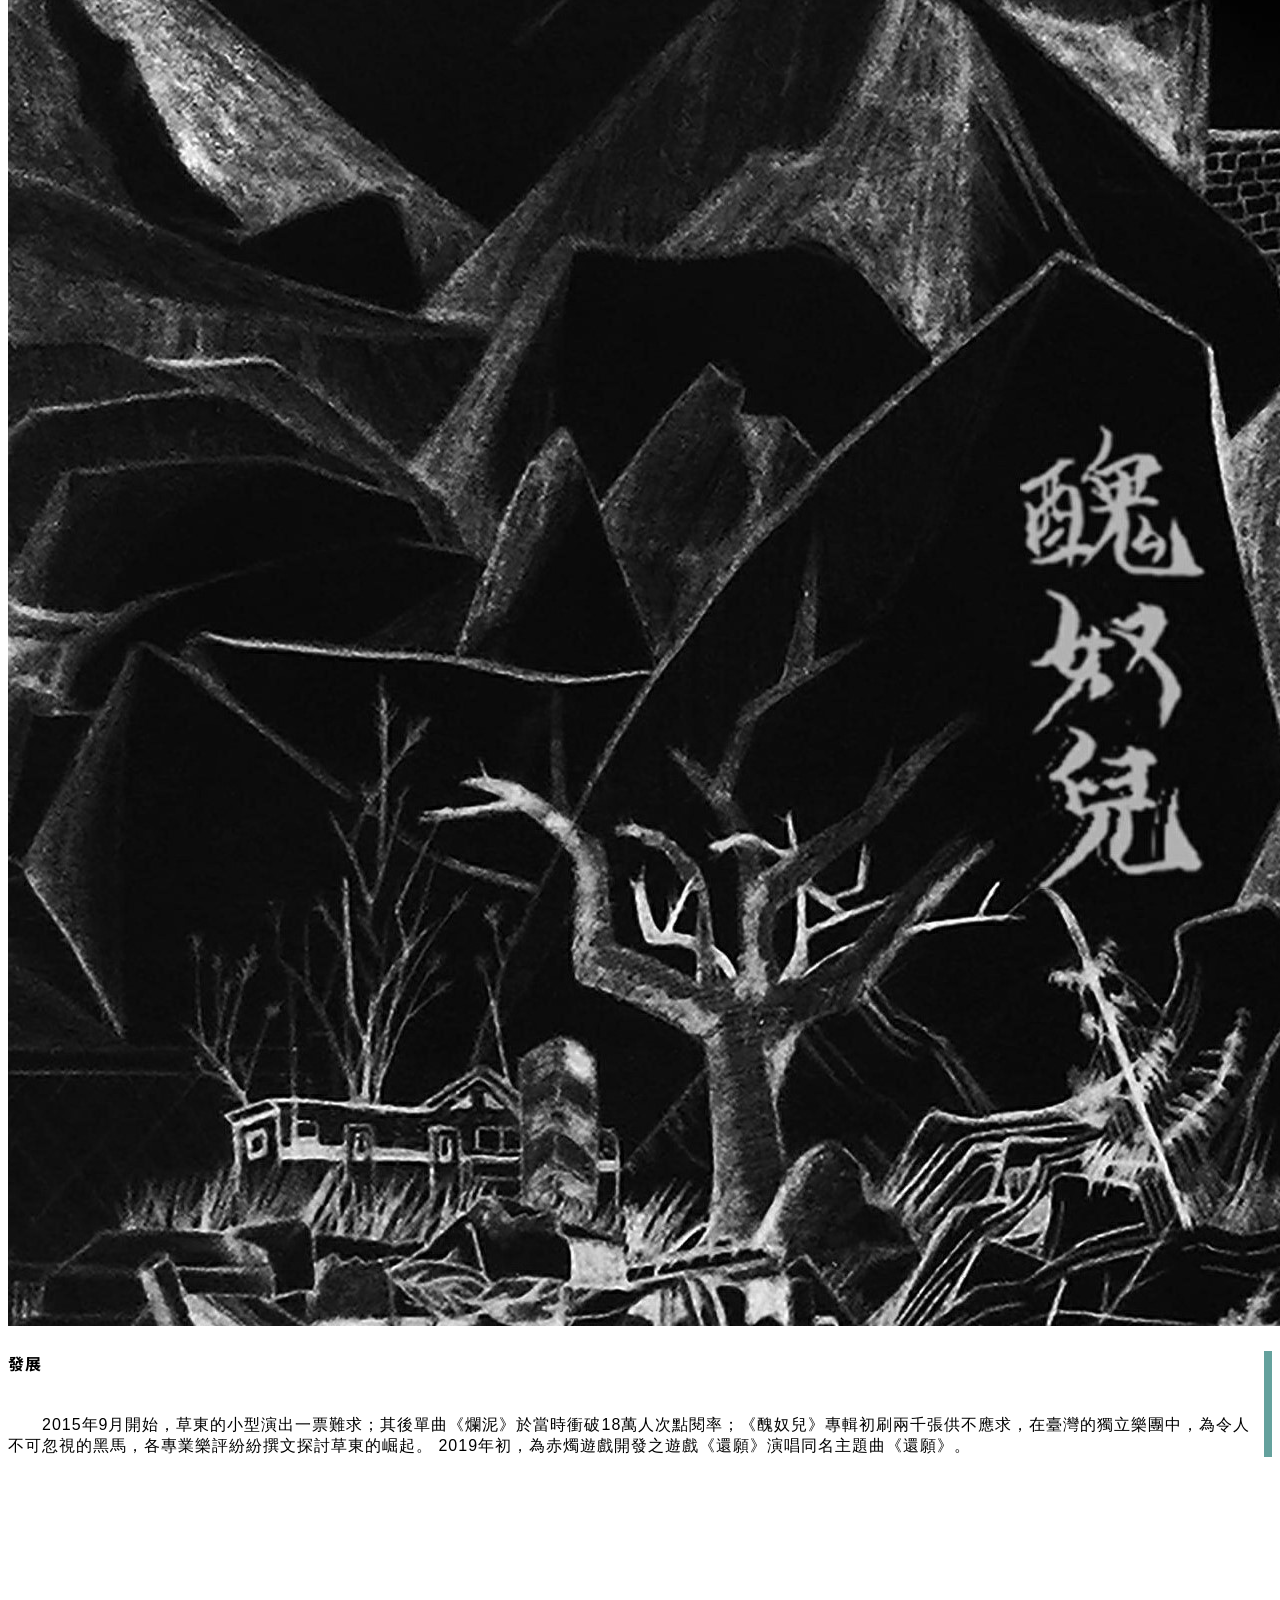
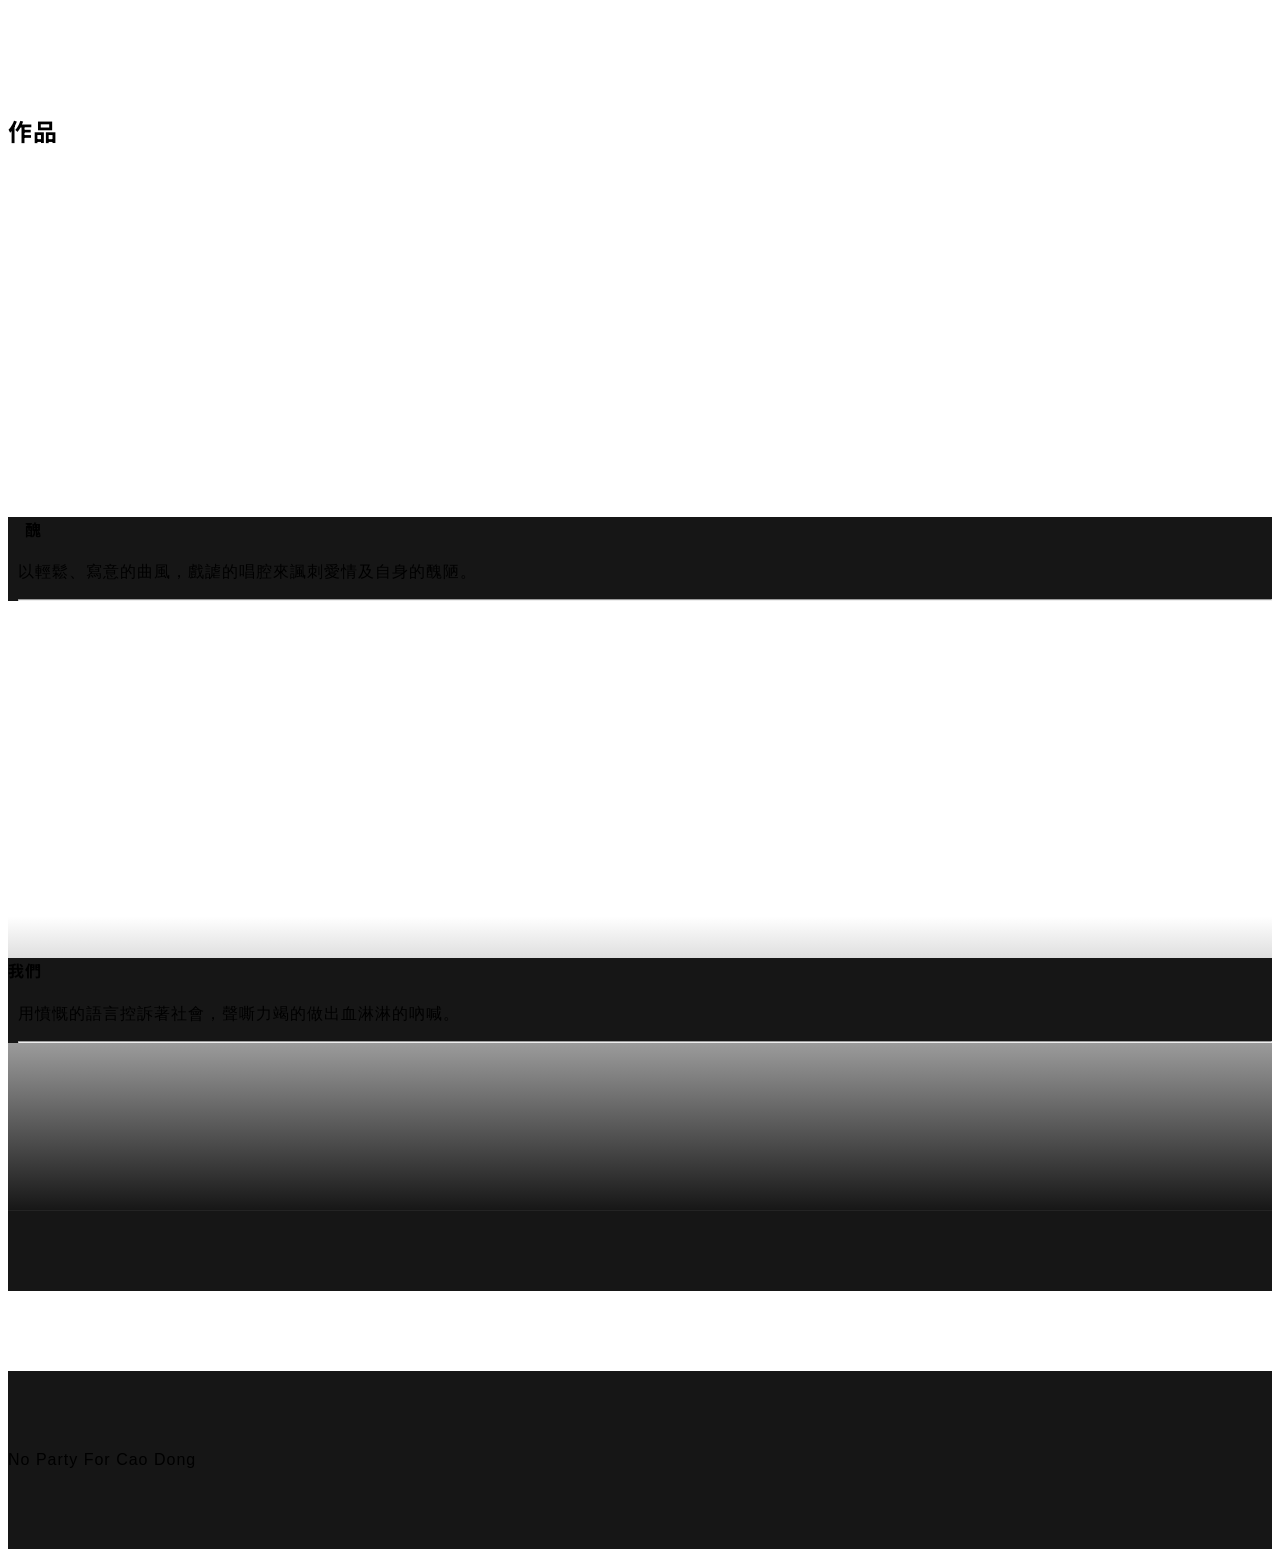
==== commit e1cfa629: "Update index.html" ====
--- a/index.html
+++ b/index.html
@@ -111,7 +111,6 @@
 	  </div>
 	  </div>
       </div>
-      <img src="草東沒有派對.jpg" class="img-fluid" alt="">
     </div>
   </section>
 
@@ -122,7 +121,7 @@
       <!-- Featured Project Row -->
       <div class="row align-items-center no-gutters mb-4 mb-lg-5">
         <div class="col-xl-7 col-lg-7">
-          <img class="img-fluid mb-3 mb-lg-0" src="醜奴兒.png" alt="">
+          <img class="img-fluid mb-3 mb-lg-0" src="草東沒有派對.jpg" alt="">
         </div>
         <div class="col-xl-4 col-lg-5" >
           <div class="featured-text text-center text-lg-left">
@@ -133,7 +132,11 @@
           </div>
         </div>
       </div>
+<<<<<<< HEAD
 	        <!-- Featured Project Row -->
+=======
+
+>>>>>>> b26bc1184a730f2c8f0fb36e534e4883040ec9d2
 	  <!-- Featured Project Row -->
 	 <div style="margin-top :200px">
       <div class="row align-items-center no-gutters mb-4 mb-lg-5 ">
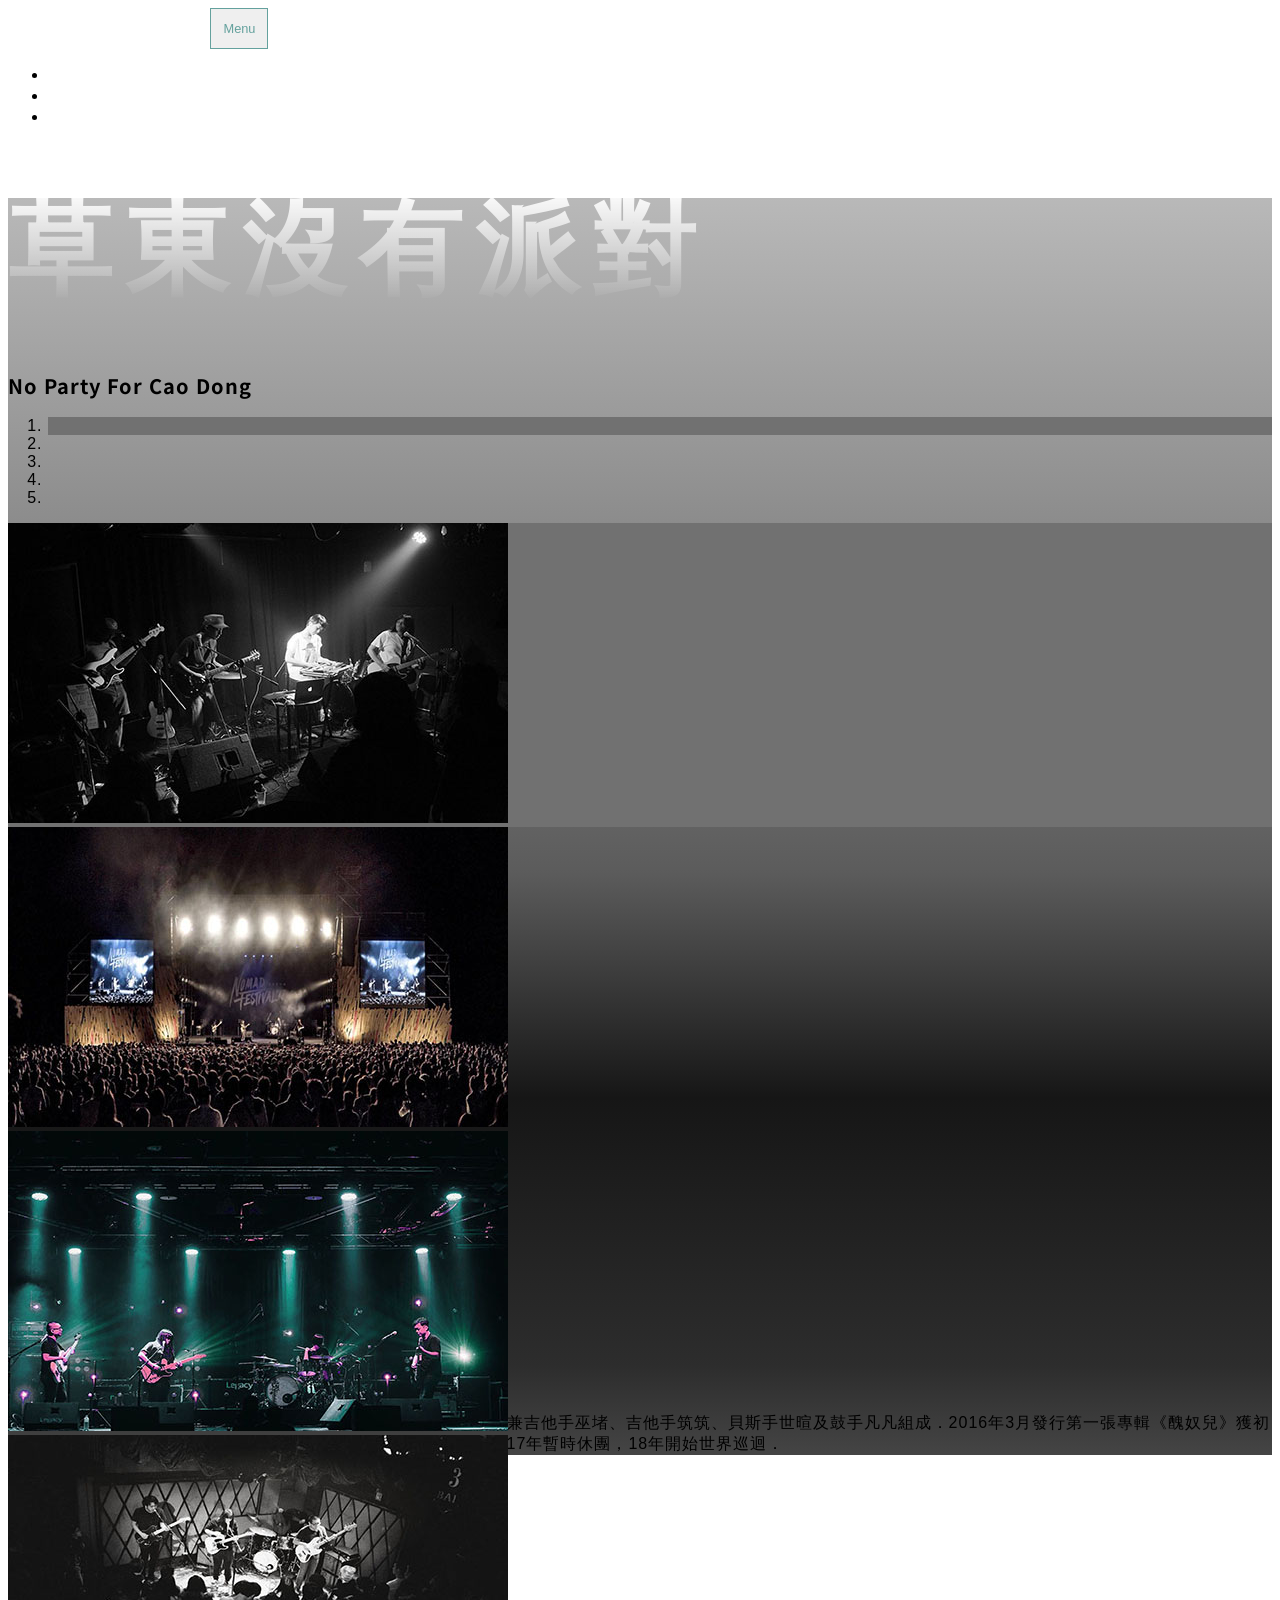
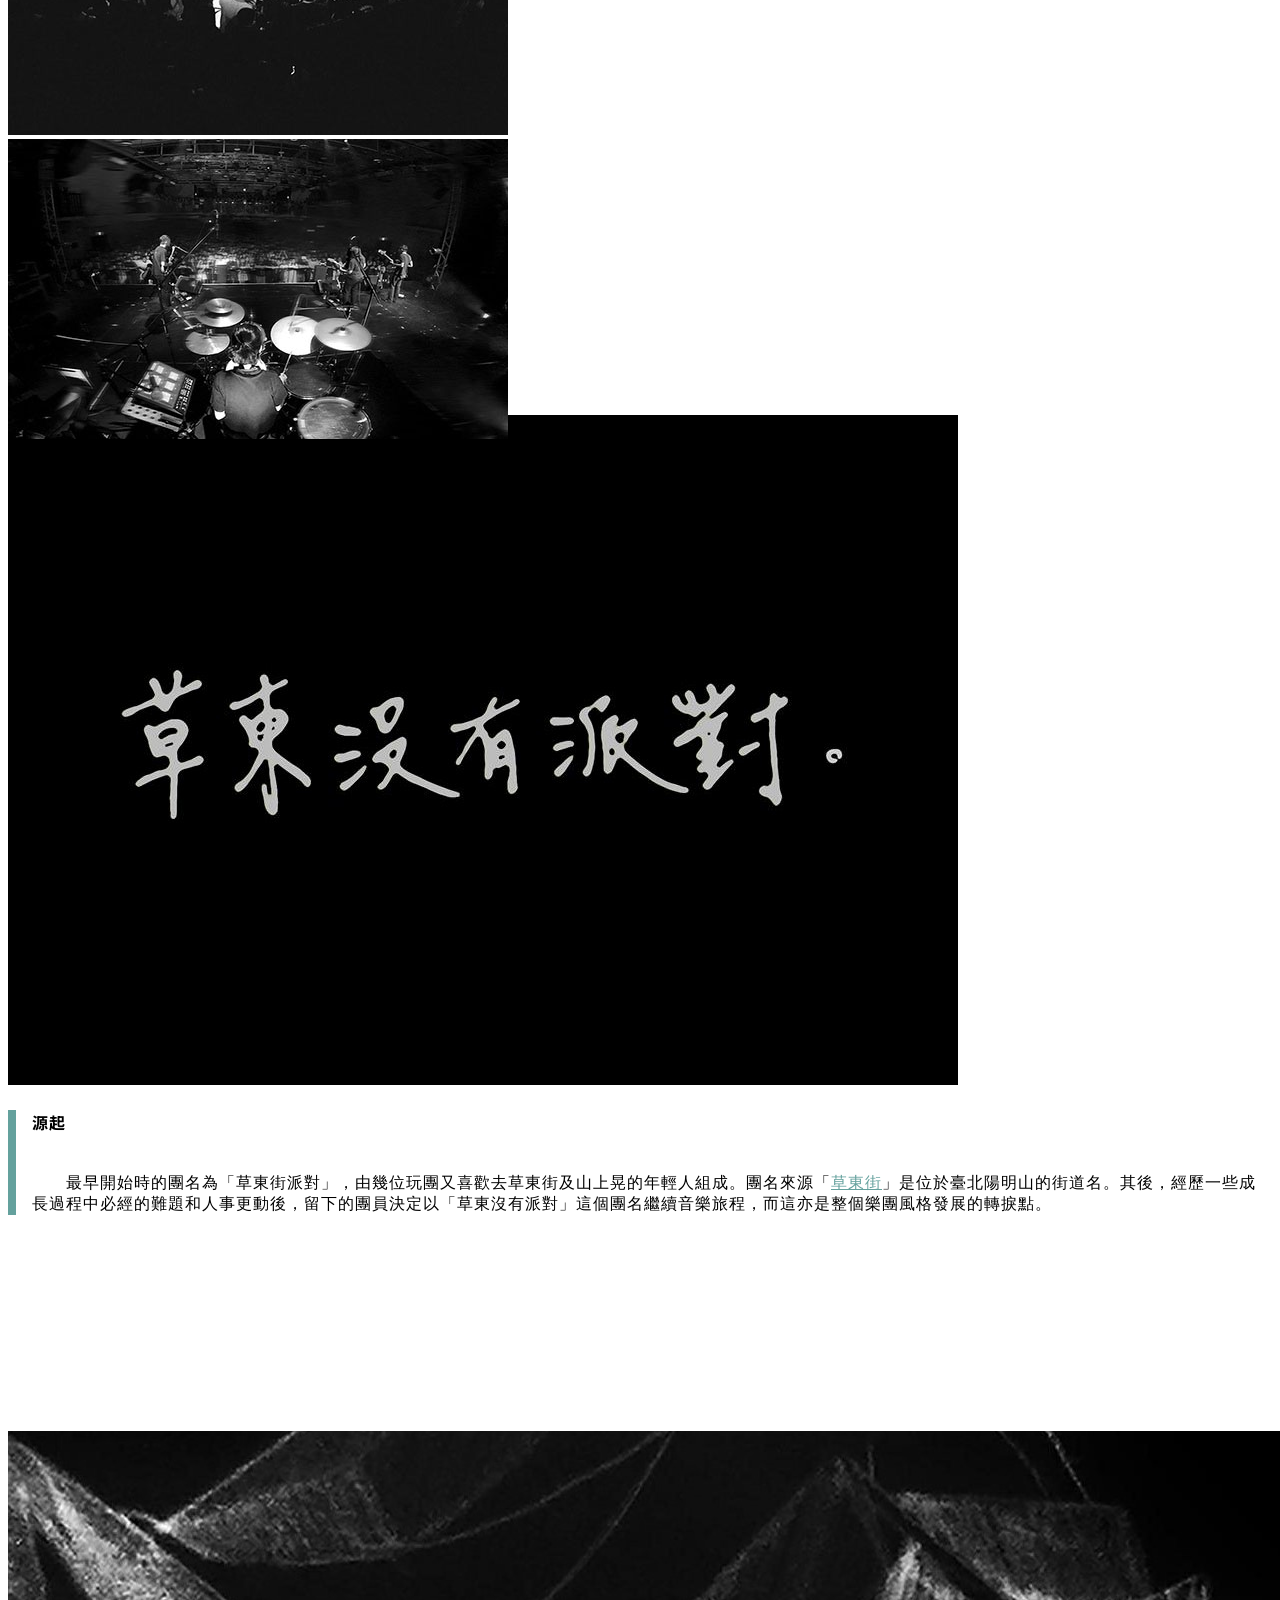
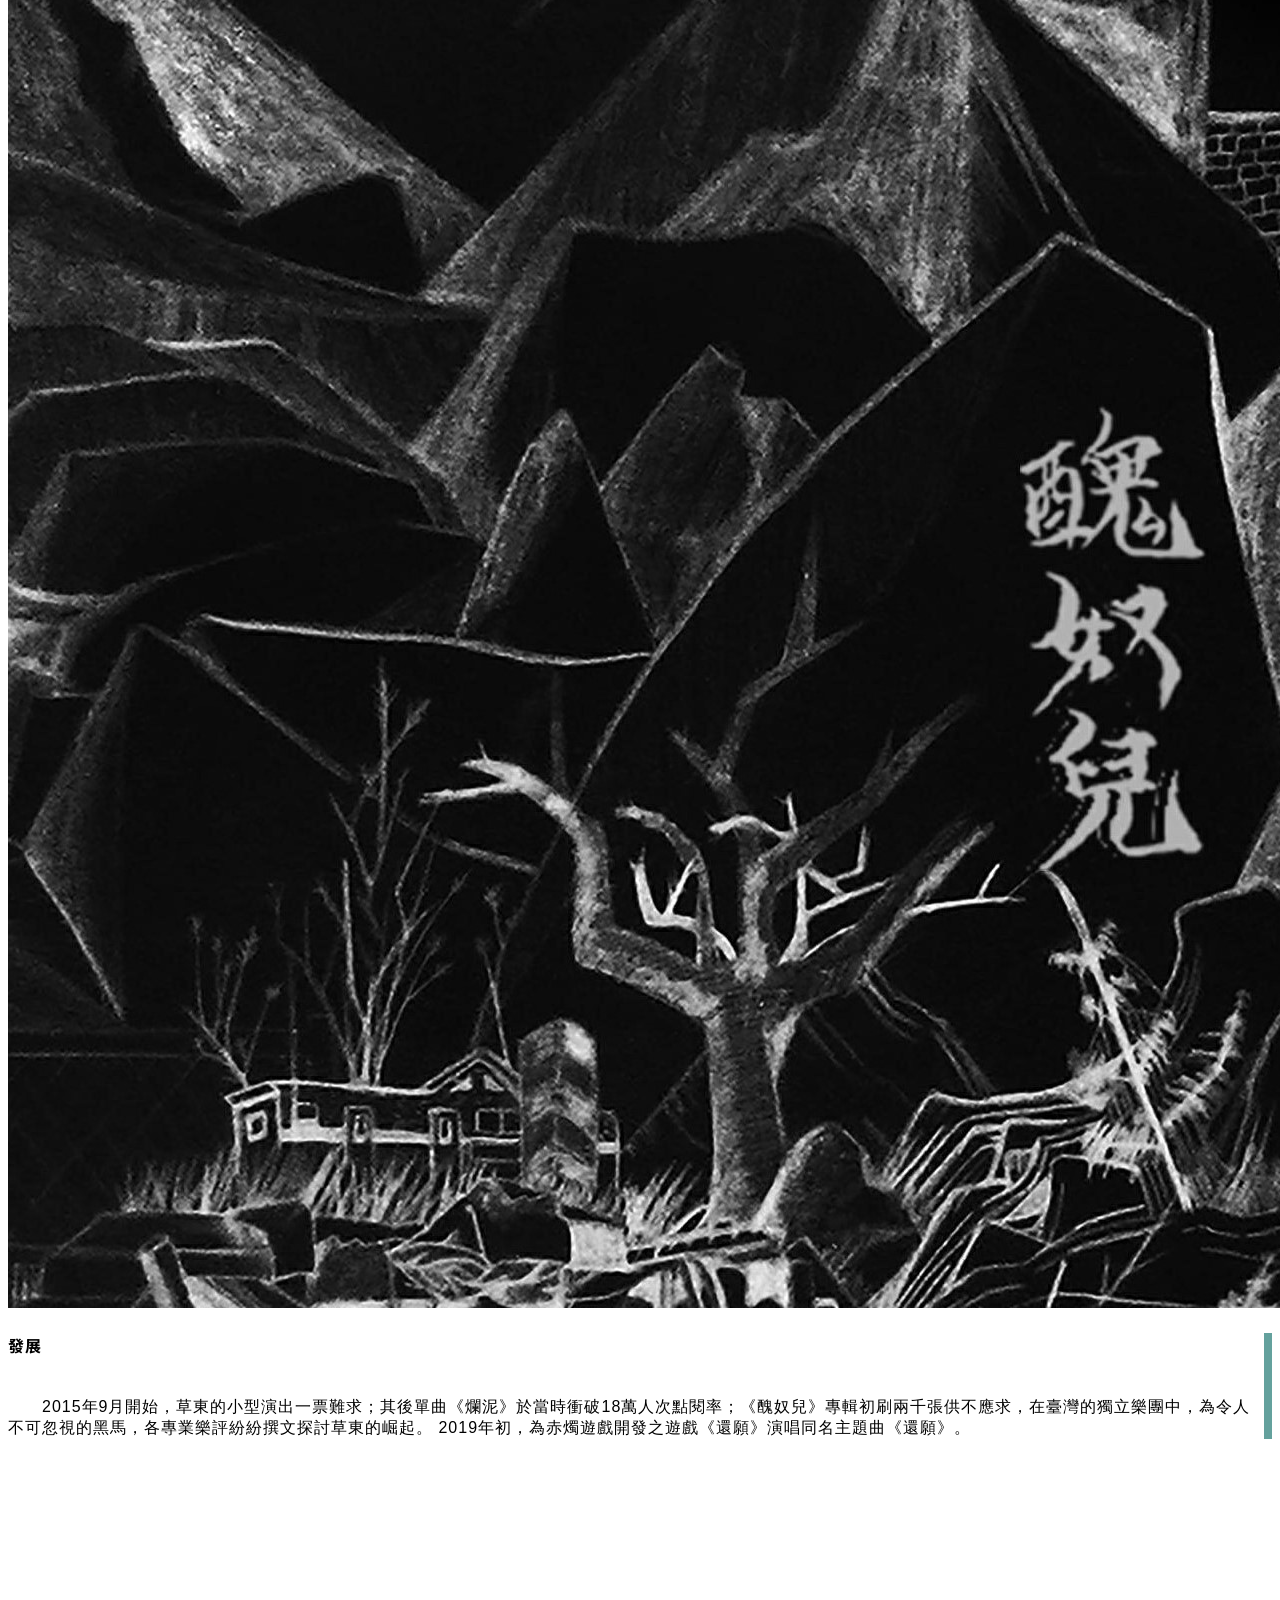
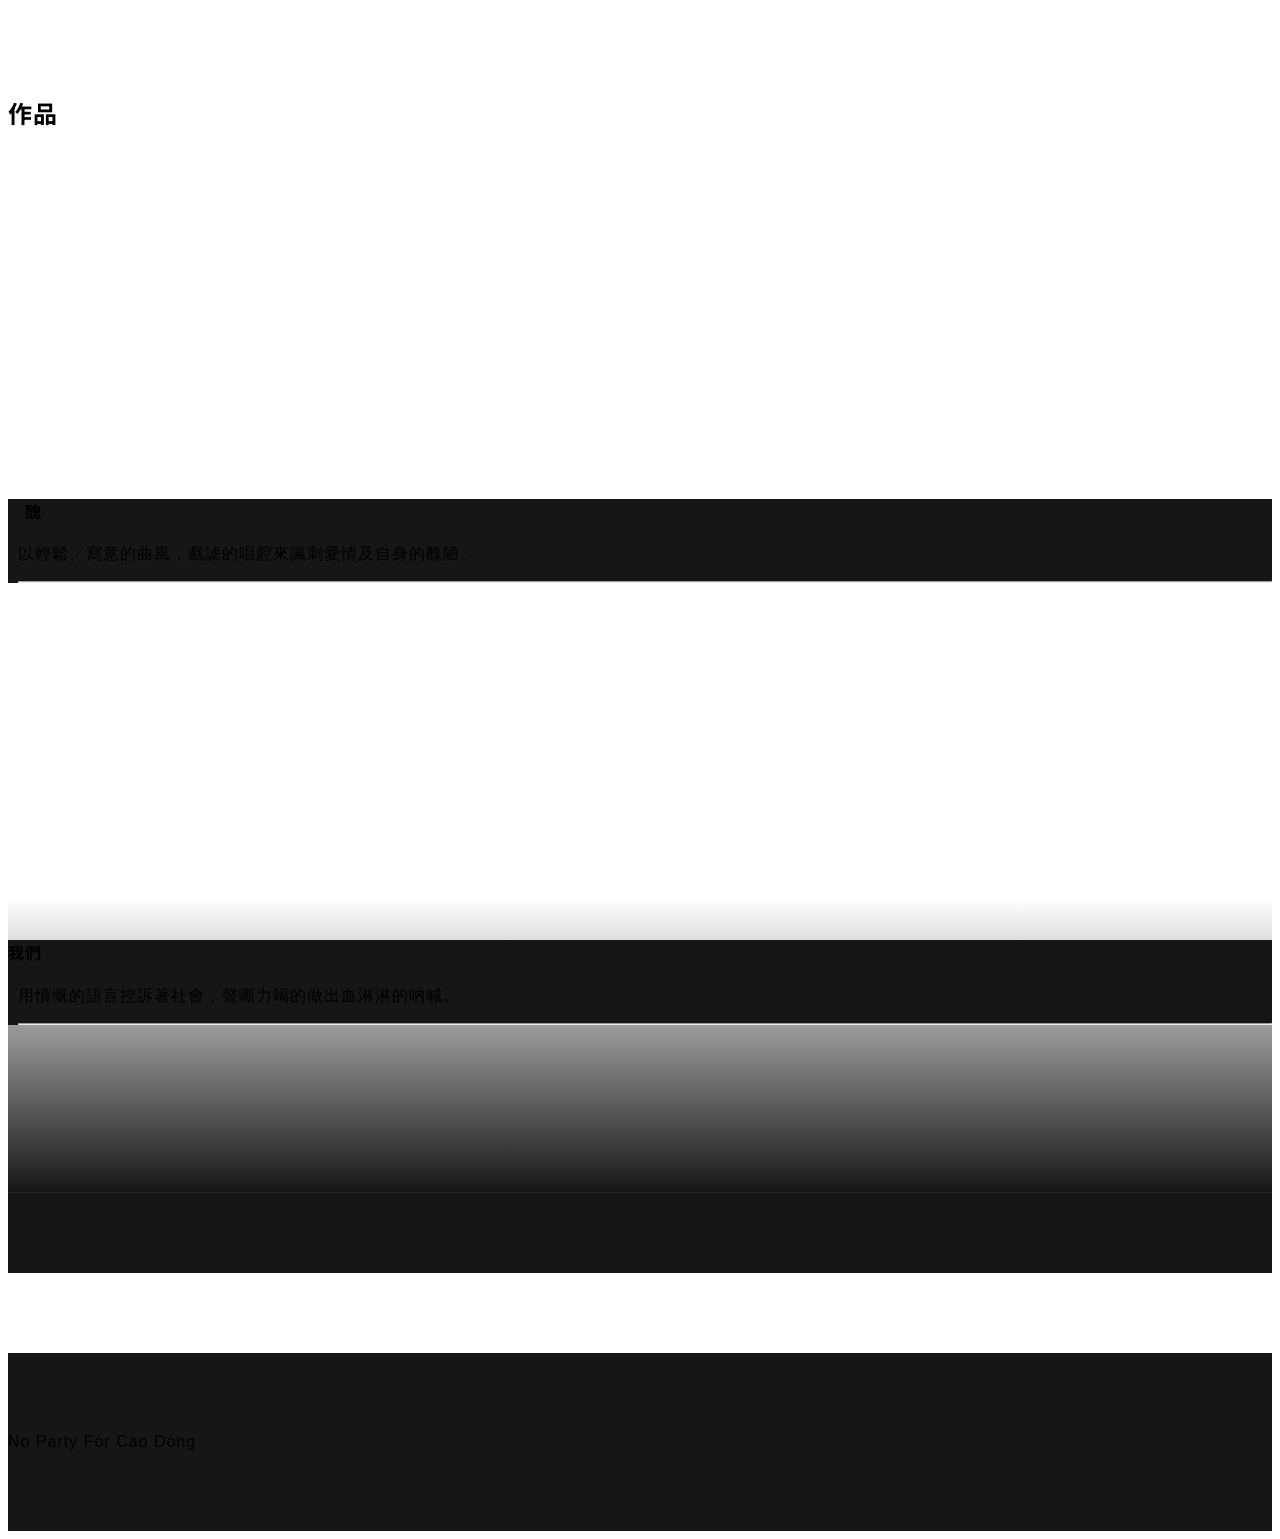
==== commit f357793c: "Update index.html" ====
--- a/index.html
+++ b/index.html
@@ -132,11 +132,7 @@
           </div>
         </div>
       </div>
-<<<<<<< HEAD
-	        <!-- Featured Project Row -->
-=======
-
->>>>>>> b26bc1184a730f2c8f0fb36e534e4883040ec9d2
+
 	  <!-- Featured Project Row -->
 	 <div style="margin-top :200px">
       <div class="row align-items-center no-gutters mb-4 mb-lg-5 ">
